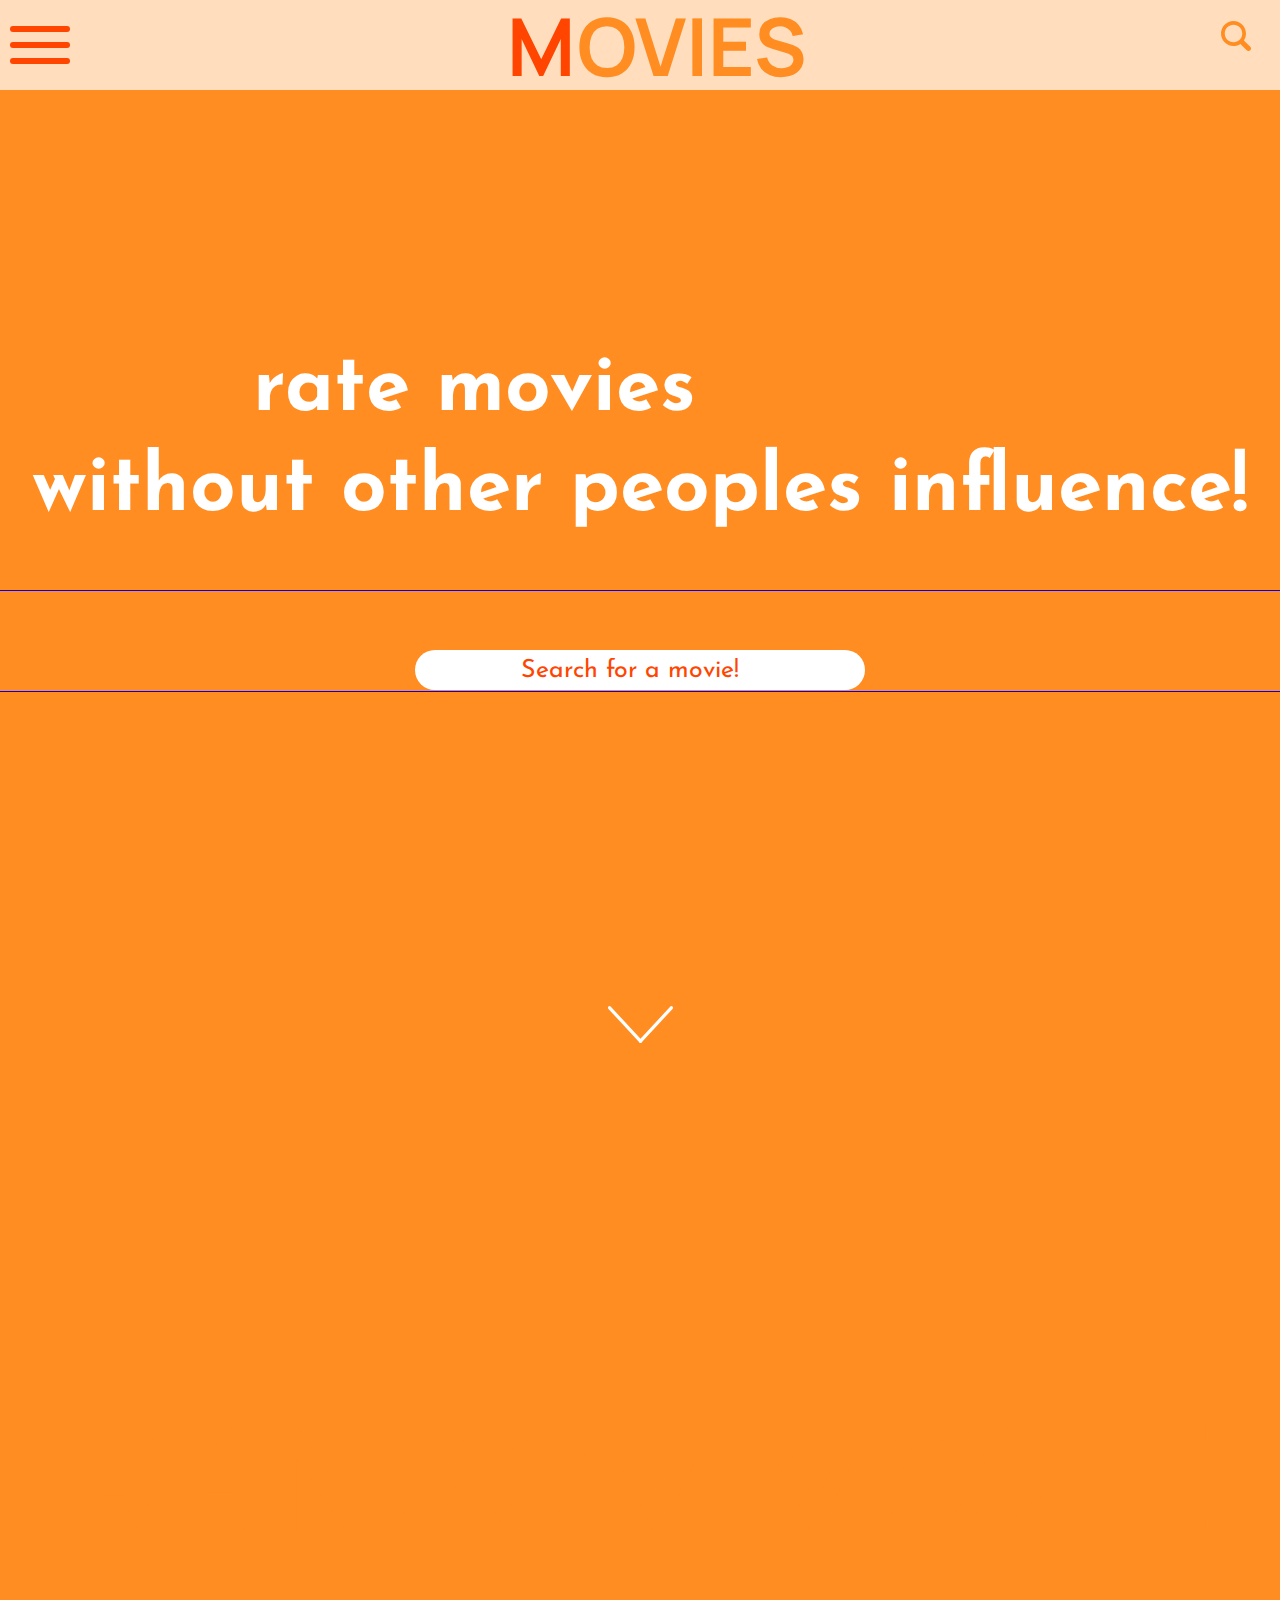
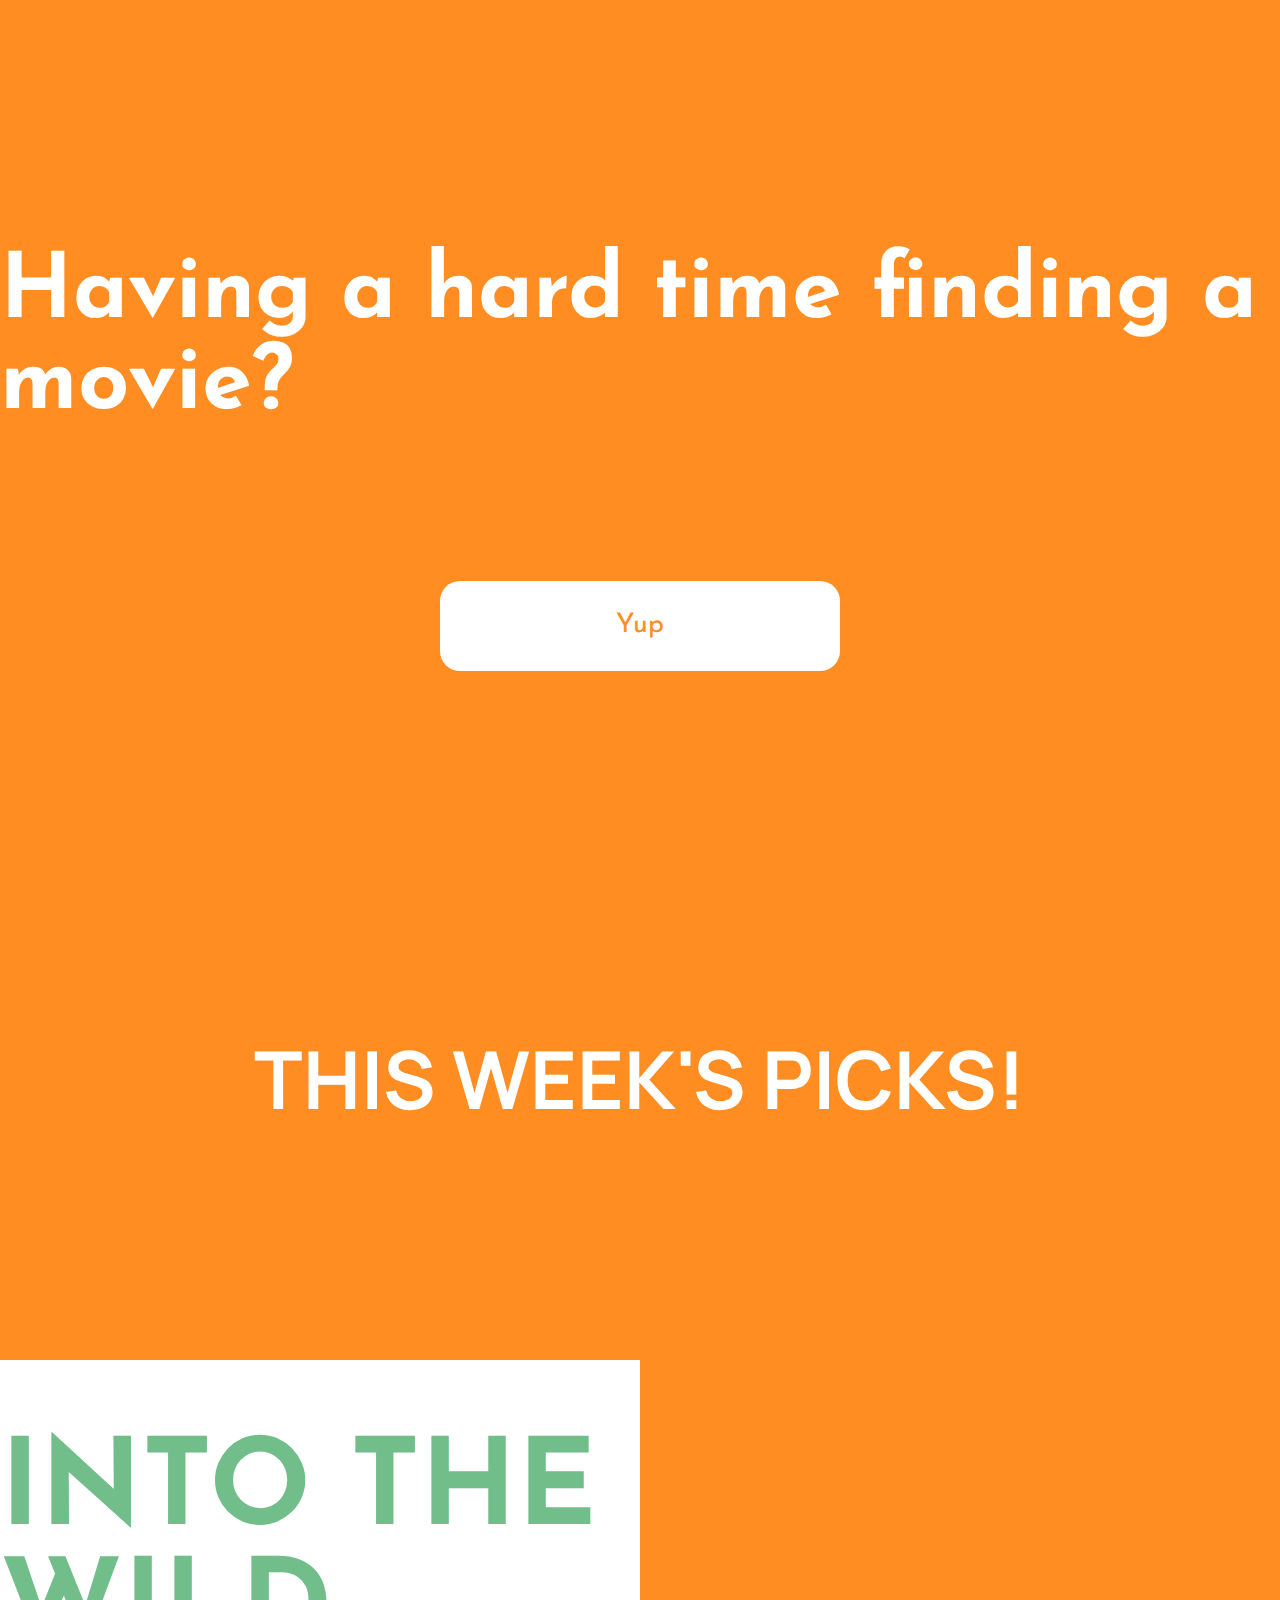
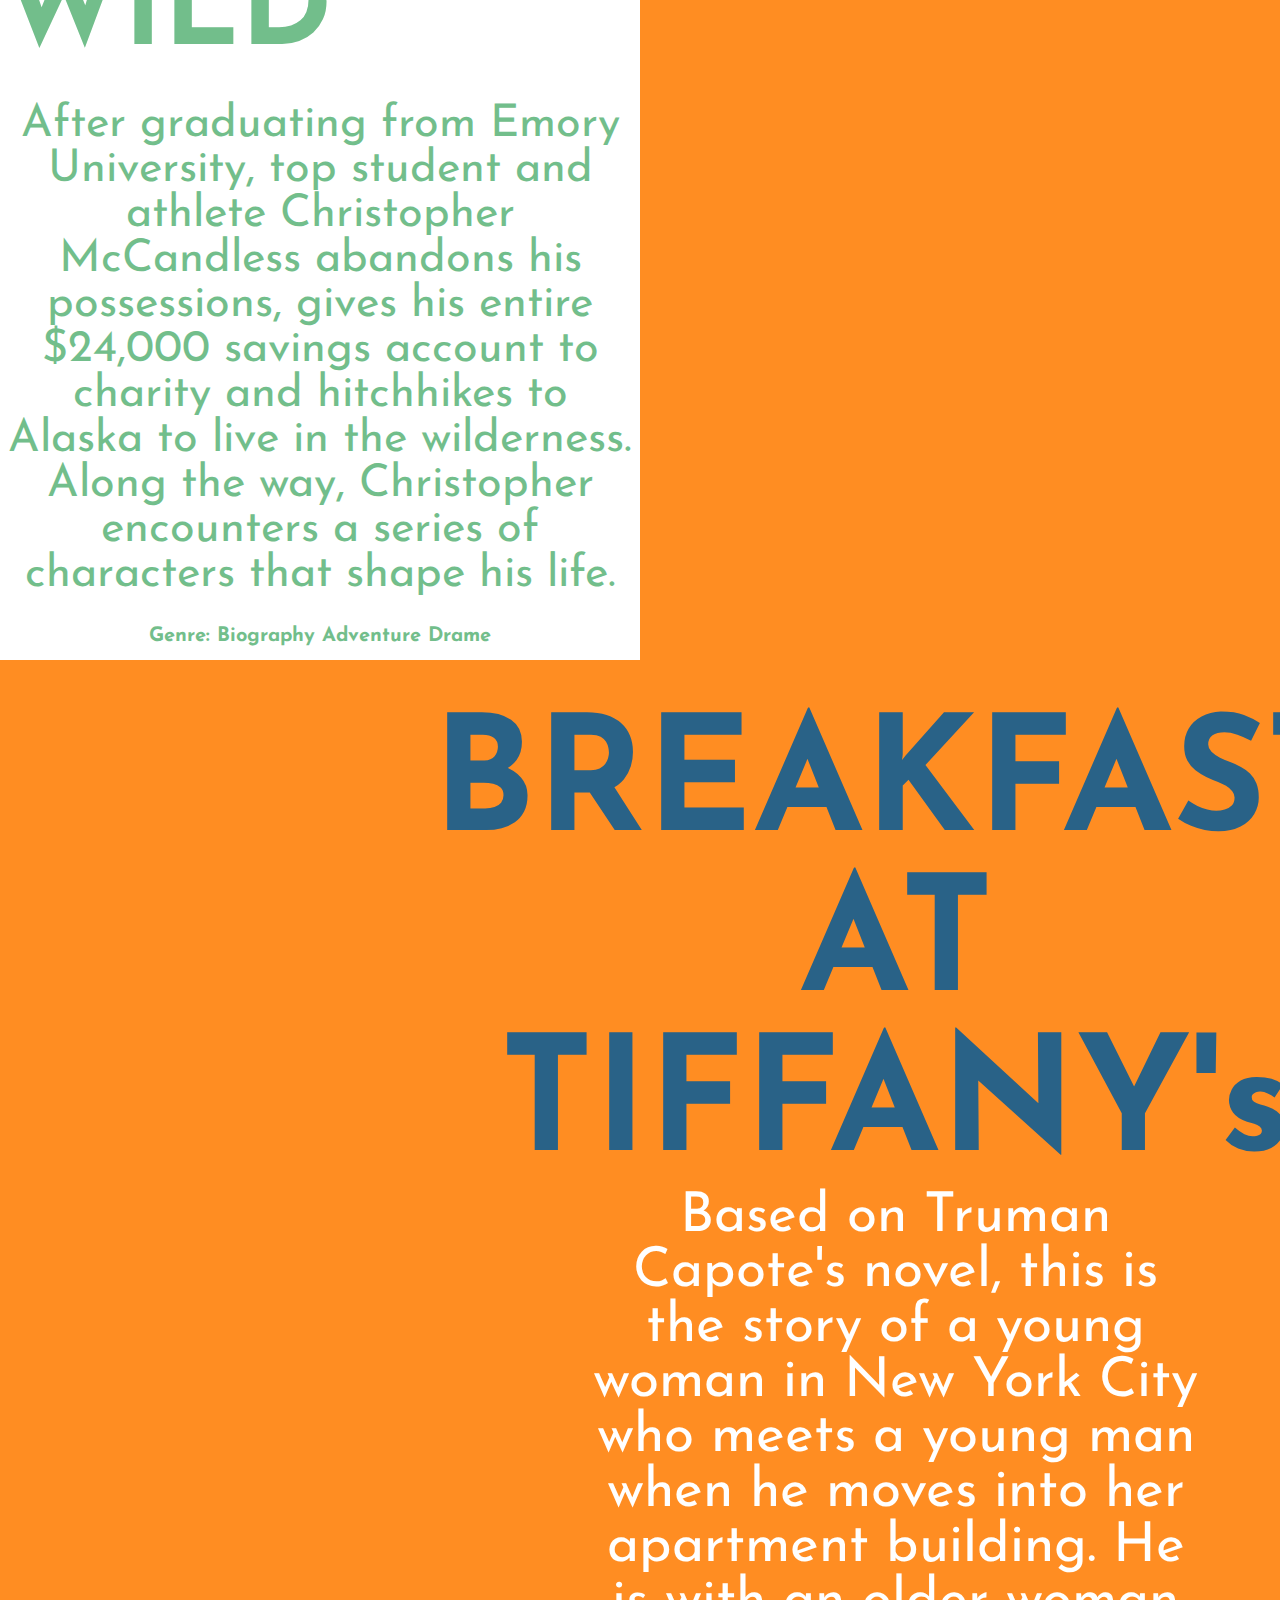
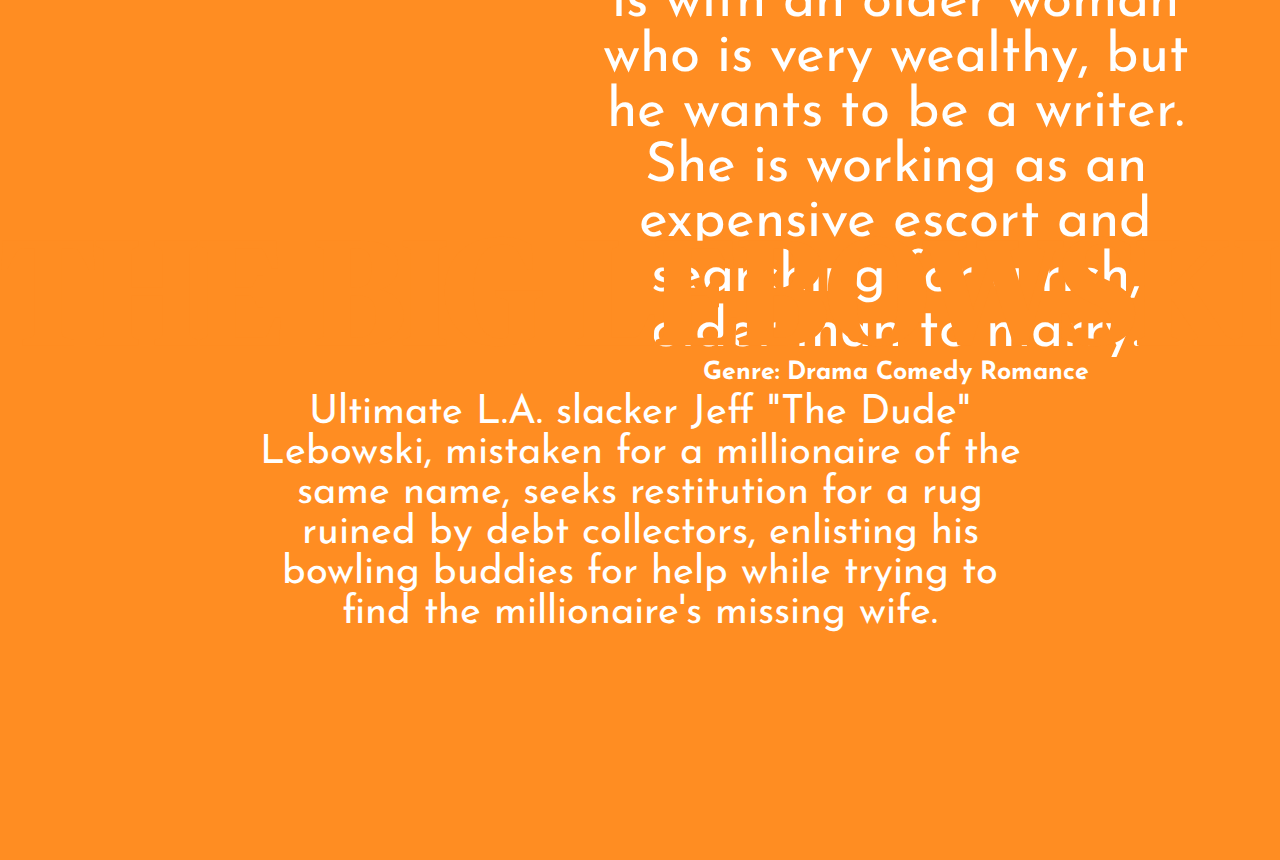
==== index.html @ ffe18e0f "sökikonanimation,och början av js påbörjad" ====
<!DOCTYPE html>
<html lang="en">
<head>
    <meta charset="UTF-8">
    <meta http-equiv="X-UA-Compatible" content="IE=edge">
    <meta name="viewport" content="width=device-width, initial-scale=1.0">
    <title>MyOVIES</title>
    <link rel="stylesheet" href="style.css">
   
    <link rel="preconnect" href="https://fonts.googleapis.com">
    <link rel="preconnect" href="https://fonts.gstatic.com" crossorigin>
    <link href="https://fonts.googleapis.com/css2?family=DM+Serif+Display:ital@0;1&family=Josefin+Sans:ital,wght@0,100;0,400;1,200;1,500&family=Manrope:wght@600&family=Red+Hat+Display:wght@700&display=swap" rel="stylesheet"> 
    <header>
        <div onclick="menuOpen()" id="hamburger-icon">
            <div id="bar1" class="hamburger-bar"></div>
            <div id="bar2" class="hamburger-bar"></div>
            <div id="bar3" class="hamburger-bar"></div>
        </div>
        <div id="hamburger-menu">
            <div id="hamburger-links">
                <a href="index.html" class="menu-items" id="home">Home</a>
                <a href="watched.html" class="menu-items" id="watched">Watched movies</a>
                <a href="favorites.html" class="menu-items" id="goat">Your favorites</a>
                <a href="" class="menu-items" id="favoritegenre">Favorite Genres</a>
              </div>
            </div>
            <div class="logo">
                <h1 id="m">M</h1>
                <h1 id="y">y</h1>
                <h1 id="logo">OVIES</h1>
            </div>
            <div id="search-icon-container">
                <div>
                    <img src="/img/search.svg" alt="" id="search-icon">
                    <input id="search-icon-input"type="search">
                    <div id="search-icon-results">
                
                    </div>
                </div>
             
            </div>
        </div>
      </header>
    <div class="wrapper">
 
     
        <section id="intro-page">
            <h1 class ="intro-text"id="intro-text">
                 <span id="span">rate </span> movies <span id="yourself">yourself</span> <br> </h1>
                  <h1 class="intro-text"> without other peoples influence! </h1>
                  <!-- <label  for="search" id="search-label">Search for a movie</label> -->
                  <input placeholder="Search for a movie!" onkeyup="findMovies()" id="search-input" type="search">
                    <!-- <a onclick="submitSearch()" id="search">search</a> -->
                    <div id = "result-container">
                     
                    </div>
          <div class="test"></div>


            </h1>
            <img onclick="location.href='#random-movie';" src="/img/arrowdown.svg" alt="" id="arrow-down">
        </section>
     <section id="random-movie">
        <div class="random-title-container">
            <h1 id="random-movie-title-intro">
                RANDOM MOVIE
            </h1>
        </div>
       <div id="random-generator">
            <h2 id="difficult">Having a hard time finding a movie?</h2>
           <a href="random-movie.html"><button id="random-button">Yup</button></a> 
       </div>
     </section>
     <section id="week-picks-container">
        <div id="img">
            <h1 id="week-pick-title">
                <br> THIS WEEK'S PICKS!
              </h1>
        </div>
       
     </section>
     <section id="week-picks-content">
        <div id="week-picks">
           <h1 id="into-title">INTO THE WILD</h1>
           <p id="into-desc">
            After graduating from Emory University, top student and athlete Christopher McCandless abandons his possessions, gives his entire $24,000 savings account to charity and hitchhikes to Alaska to live in the wilderness. Along the way, Christopher encounters a series of characters that shape his life.
           </p>
           <h2 id="into-genre">Genre: Biography Adventure Drame</h2>
        </div>
     </section>
     <section id="breakfast-container">
        <div id="breakfast-img">
        </div>
        <div id="breakfast-desc">
            <h1 id="breakfast-title">
                BREAKFAST AT TIFFANY's
            </h1>
            <p id="break-desc">
                Based on Truman Capote's novel, this is the story of a young woman in New York City who meets a young man when he moves into her apartment building. He is with an older woman who is very wealthy, but he wants to be a writer. She is working as an expensive escort and searching for a rich, older man to marry.
            </p>
            <h2 onscroll="breakfastfade()" id="breakgenre">Genre: Drama Comedy Romance </h2>
        </div>
        <div id="moon-river-img"></div>
     </section>
  
     <div id="the-big-ebowski-pic">
        <h1 id="the-big-title">THE BIG LEBOWSKI</h1>
        <p id="big-text">Ultimate L.A. slacker Jeff "The Dude" Lebowski, mistaken for a millionaire of the same name, seeks restitution for a rug ruined by debt collectors, enlisting his bowling buddies for help while trying to find the millionaire's missing wife.</p>
     
     </div>
     <div id="">
     
    </div>
    <!-- <div id="big-desc-container">
        <div class="hidden" id="the-big-desc">
            <p id="big-text">Ultimate L.A. slacker Jeff "The Dude" Lebowski, mistaken for a millionaire of the same name, seeks restitution for a rug ruined by debt collectors, enlisting his bowling buddies for help while trying to find the millionaire's missing wife.</p>
        </div>
    </div> -->
    
    </div>
    <script src="/script.js"></script>
</body>
</html>
---- style.css ----
*{
    padding: 0;
    margin: 0;
}
html{
    scroll-behavior: smooth;
}
.wrapper{
    z-index: -2;
    background-color: #ff8d22;
}
header{
    backdrop-filter: blur(9px);
    z-index: 1;
    position: fixed;
    display: flex;
    justify-content: space-between;
    align-items: center;
    font-family: Arial, Helvetica, sans-serif;
    font-size: 2rem;
    height: 10vh;
    width: 100vw;
    background: rgba(255, 255, 255, 0.7);
    /* filter: blur(8px); */
}
#hamburger-icon{
    position: absolute;
    z-index: 16;
}
#search-icon-container{
    transform: translateY(0px);
    margin-right: 20px;
    border-radius: 40px;
    
}
#search-icon{
    opacity: 1;
    width: 30px;   
}
#search-icon-input{
    height: 45px;
    width:0;
    background-color: white;
    border-radius: 40px;
    border: none;
    transition:  900ms;
    transition-timing-function: cubic-bezier(0.65, 0.05, 0.36, 1)
    /* opacity: 0; */
}
#search-icon-results{
    display: grid;
    grid-template-columns: 1fr;
}
.test{
    border:1px solid blue;
    height: 100px;
    width: 100%
}
.hamburger-bar{
    width: 60px;
    height: 6px;
    margin: 10px;
    background-color:white;
    border-radius: 10px;
    transition: 400ms;
    background-color: orangered;
}
#hamburger-links{
    top: 0;
    opacity: 0;
    width: 600px;
    height: 100vh;
    background-color: orangered;
    position: fixed;
    z-index: 15;
    transform: translateX(-100vw);
    display: flex;
    flex-direction: column;
    justify-content: space-around;
    align-items: center;
    /* animation: hamburger-links-open forwards 1s; */
}
.menu-items{
    color:white;
    text-underline-offset: 15px;
}
.menu-items:hover{
    transform: scale(1.05);
    transition: all 0.2s;
    text-underline-offset: 5px;
}
@keyframes hamburger-links-open {
    0%{
        opacity: 0;
    }
    50%{
     
    }
    100%{
        opacity: 1;
        transform: translateX(0);
    }
}
@keyframes hamburger-links-close {
        0%{
            opacity: 1;
        }
        50%{
        }
        100%{
            transform: translateX(-100vw);
            opacity: 0x;
        }
}
#menu{
    font-size: 40px;
}
#top-menu{
    position: absolute;
    z-index: 15;
    top: 0;
    height:10vh;
    width: 30vw;
    background-color: #ff8d22;
}
#logo{
    font-family: 'Manrope', sans-serif;
    color: #ff8d22;
    font-size: 80px;
    transform: translateY(0px);
}
#y{
    transform: translateY(3px);
    font-weight: 100;
    color: white;
} 

   

#m{
    padding-left: 50px;
    transform: translateY(3px);
    position: relative;
    color: orangered;
    font-family: 'Manrope', sans-serif;
    transform: translate(43px,0px);    
    opacity: 1;
    font-size: 80px;
    animation: m-move normal  2s ;
    animation-delay: 0.5s;
    animation-fill-mode: forwards;
}
#y{
    color: orangered;
    animation: y-move normal  2s ;
    animation-fill-mode: forwards;
    animation-delay:0.7s;
    transform: translateY(-200px);
    font-size: 80px;
    font-weight: 700;
}
.my{
    color: orangered;
}
.logo{
    z-index: 5;
    display: flex;
    align-items: center;
}
/* intro page */
#intro-page{
    padding-top: 350px;;
    display: flex;
    flex-direction: column;
    align-items:center;
    height: 100vh;
    width: 100vw;
}

#intro-text{
    color: white;
 
}
.intro-text{
    color: white;
    text-align: center;
    font-size: 80px;
    font-family: 'Josefin Sans', sans-serif;
    margin-bottom: 20px;
}
#yourself{
    opacity: 0;

    animation: yourself-opacity normal 3s ;
    animation-delay: 1s;
    animation-fill-mode: forwards;
    font-style: italic;
    transition: 1000ms;
}
#yourself{
    color: rgb(255, 56, 56);
}
#rate{
    color: white;
}
#search-label{
    font-family: 'Josefin Sans', sans-serif;
    color: white;

    font-size: 50px;
    transition: 200ms;
}
#search-input{
    transform: translateY(100px);
    font-family: 'Josefin Sans', sans-serif;
    text-align: center;
    width:450px;
    font-size: 25px;
    height: 40px;
    border-radius: 20px;
    border: none;
    color: rgb(255, 56, 56);
    outline: none;
    transition: 400ms;
}
::placeholder { 
    color: orangered;
    opacity: 1;
  }

#search:active{
    border-bottom: orangered solid 2px;
}
#search{
    transform: translateY(40px);
    text-decoration: none;
    font-family: 'Josefin Sans', sans-serif;
    font-size: 40px;
    color: white;
    width: fit-content;
}
#search:hover{
    transform: translateY(40px) scale(1.1);
    color: orangered ;
    border-bottom: orangered solid 2px;
}
#arrow-down{
    position: relative;
    bottom: -300px;
    width: 65px;
    animation: arrow-move infinite 2s;
}
@keyframes arrow-move {
    0%{
        transform: translateY(0);
    }
    50%{
        transform: translateY(-10px);
    }
    100%{
        transform: translateY(0);
    }
}
@keyframes y-move {
    from{
    }
    to{
        transform: translateY(-5px);
    }
}
@keyframes m-move {
    from{

    }
    to{
        transform: translate(0px,0px);
    }
}

@keyframes yourself-opacity {
    from{
        opacity: 0;
    }
    to{
        /* text-shadow:3px 3px white; */
        opacity: 1;
    }
}

/* random movie section */

#random-movie{
    width: 100vw;
    height: fit-content;
   background-image: url("/img/graduate.png");
   background-attachment: fixed;
  background-position: center;
  background-repeat: no-repeat;
  background-size: cover;
}
#random-movie-title-intro{
    font-family: 'Manrope', sans-serif;
    font-size: 150px;
    max-width: 90vw;
    color: #FF8D22;
}
.random-title-container{
    display: flex;
    align-items: center;
    justify-content: center;
    height: 50vh;

}
#random-generator{
 height: 80vh;
 background-color: white;
 background-color: #FF8D22;;
 color: white;
 display: flex;
 flex-direction: column;
 align-items: center;
 justify-content: space-evenly;
 font-family: 'Josefin Sans', sans-serif;
 font-size: 60px;
}
#random-button{
    font-family: 'Josefin Sans', sans-serif;
    font-weight: 400;
    background-color: white;
    color: #FF8D22;
    border: none;
    width: 400px;
    height: 90px;
    font-size: 27px;
    border-radius:  20px;
}
#random-button:hover{
    background-color: #FF8D22;
    border: white solid 4px;
    color: white;
    transition: 200ms;
    transform:translate(0,-10px)
}


/* week picks */
#week-picks-container{
    height: 60vh;
    width: 100vw;
    display: flex;
    flex-direction: column;
    align-items: flex-start;
    background-image: url("/img/real-intothewild.png");
    background-attachment: fixed;
    background-repeat: no-repeat;
    background-size: cover;
    /* border-bottom: white 3px solid; */
   
}
#week-img{
    width:100%;
    height: 100%;
     /* background-color: blue; */


}
#week-picks{
    top: 30%;
    height: 100%;
    width: 50%;
    display: flex;
    flex-direction: column;
    align-items: center;
    justify-content: space-around;
    font-family: 'Josefin Sans', sans-serif;
    background-color: white;
    font-size: 60px;
    color: #72BE8B;
   
}
#week-pick-title{
    padding-top: 15%;
 color: white;
 font-family: 'Manrope', sans-serif;
 font-size: 80px;
}

#img{
    display: flex;
    justify-content: center;
    align-items: center;
    height:40%;
    width:100%
    
}

#week-picks-content{
    height: 100vh;
   background-image: url(/img/Into-The-Wild-movie.webp);
   background-attachment: fixed;
   background-repeat: no-repeat;
   background-size: cover;
}
#into-title{
    padding-top: 60px;
}
#into-desc{
    font-size: 45px;
    text-align: center;
   
}
#into-genre{
    font-size: 20px;
}
#breakfast-container{
    height: 100vh;
    width: 100vw;
    display: flex;
    
   
}
#breakfast-img{
    height: 100%;
    width: 40%;
    background-image: url(/img/breakfast.png);
    background-attachment: fixed;
    background-repeat: no-repeat;
    background-size: contain;
}

#breakfast-desc{
    display: flex;
    flex-direction: column;
    align-items: center;
    justify-content: space-around;
    font-family: 'Josefin Sans', sans-serif;
    width: 60%;
    height: 100%;
    color: #296287;
 font-size: 80px;
}
#breakfast-title{
    padding-top: 50px;
    text-align: center;
  
}
#break-desc{
     color: white;
    width: 80%;
    font-size: 55px;
    text-align: center;
}
#breakgenre{
    font-size: 25px;
    color: white;
}
#the-big-ebowski-pic{
    width: 100vw;
    height: 100vh;
    background-image: url(/img/The-Big-Lebowski.jpeg);
    display: flex;
    flex-direction: column;
    justify-content: center;
    align-items: center;
    background-attachment: fixed;
    background-repeat: no-repeat;
    background-size: cover;
}
#big-text{
    font-family: 'Josefin Sans', sans-serif;
    color: white;
    font-size: 40px;
    width: 60%;
    text-align: center;
}
#the-big-title{
    font-family: 'DM Serif Display', serif;
  font-size: 150PX;
  color: #FF8D22;
   animation: big-italic 2s infinite;
 }
 #the-big-desc{
    padding: 40px;
    box-sizing: border-box;
    display: flex;
    justify-content: center;
   
    align-items: center;
    height: 20%;
    background-color: white;
    color: #FF8D22;
 }
 #big-desc-container
 {
    font-family: 'Josefin Sans', sans-serif;
    height: 100vh;
    width: 100vw;
   background-image: url(/img/vice.webp);
   background-attachment: fixed;
   background-repeat: no-repeat;
   background-size: cover;
   color: white;
    width: 100%;
    font-size: 40px;
    text-align: center;
    overflow-x: hidden;

 }

.hidden{
   opacity: 0;
   transition: all 2s;
}
 .show{
    opacity: 1;
 }
 @keyframes big-italic {
    0%{ text-shadow: 8px 8px orangered; transform: scale(100%);} 
    50%{ text-shadow: 4px 4px orangered; transform: scale (150%);}
    100%{text-shadow: 8px 8px orangered; transform:scale(100%);}
 }


 /* search page */
 #wrapper-searchpage{
    display: flex;
    flex-direction: column;
    align-items: center;
    padding-top: 100px;
}
 .wrapper-search{
    width: 100vw;
    display: flex;
    justify-content: center;
    align-items: flex-start;
    gap: 30px;
    overflow-x: hidden;
 }
 #wrapper-movie{
    display: flex;
    flex-direction: column;
   justify-content: center;
   align-items: center;
 }
 
 #hamburger-icon-search{
    z-index: 16;
    position: absolute; 
 }
 #search-title{
    box-sizing: content-box;
    color: #F7D21B;
    font-size: 90px;
    text-align: start;
     width:700px;
     border-bottom: 3px dotted white;
 }
 #search-desc-container{
    box-sizing: border-box;
    width: 800px;
    height: 800px;
    padding: 40px;
    display: flex;
    align-items: flex-start;
    flex-direction: column;
    justify-content: flex-start;
    position: relative;
    background-color: #FF8D22;
    font-family: 'Josefin Sans', sans-serif;
 }
 #poster img{
    height: 800px;
    border-radius: 18px;
    /* background-attachment: fixed; */
 }
 #search-desc{
    padding: 10px;
    color: white;
    text-align: start;
    width: 100%;
    font-size: 43px;
    font-weight: 300;
    font-family: 'Josefin Sans', sans-serif;
 }
 #releasedate{
    width: 100%;
    text-align: start;
    padding-top: 20px;
    color: white;
    font-size: 40px;
    font-weight: 300;
 }
 #release-span{
    color:#F7D21B;
    font-weight: 400;
 }
 #search-desc-container h3{
    padding: 10px 0;
    font-size: 40px;
color: white;
    font-weight: 300;
 }
#search-genre-span{
    font-weight: 400;
    color: #F7D21B;
}
 #desc-title{
    padding-top: 20px;
    font-size: 40px;
    font-weight: 400;
    color: #F7D21B;
 }
 #btn-rate-it{
    background-color: orangered;
    color: white;
    margin: 15px;
    height: 80px;
    width: 300px;
    border: none;
    border-radius: 30px;
    font-size: 40px;
    /* box-shadow: 5px 5px white; */
    font-family: 'Josefin Sans', sans-serif;
    font-weight: 700;
    transition: 0.6s;
 }
 #btnAndRelease{
    display: flex;
    flex-direction: column;
    width: 100%;
    gap: 30px;
    align-items: center;
 }
 #btn-rate-it:hover{
    animation: rate-it-hover ease-in-out forwards 0.5s;
 }
 @keyframes rate-it-hover {
    0%{
        font-size: 40px;
    }
    40%{
        font-size: 35px;
        color: #F7D21B;
    }
    100%{
        font-size: 50px;
        color: #F7D21B;
    }
 }
/* rating section */

#rating-container{
    margin-top: 200px;
    background-color: #ff8d22;
   border: #ff8d22 solid 2px;
    height: 60vh;
    width: 80%;
    display: grid;
    grid-template-rows: 0.1fr auto;
    grid-template-columns: repeat(2,1fr);
    font-family: 'Josefin Sans', sans-serif;
}
#seenit-title{
    color: white;
    padding: 20px;
    grid-column: 1/3;
    text-align: center;
    font-size:80px;
}
#rating-container img{
    padding-top: 40px;
    width: 50px;
}
.criteria-boxes{
    display: flex;
    flex-direction: column;
    align-items: center;
    justify-content: center;
}
.criteria-boxes h1{
    padding-bottom: 40px;
        color: #F7D21B;
        font-weight: 500;
}
.criteria-boxes div{
    position: absolute;
}
.ticked-stars{
    opacity: 0;
}
#total-rating{
    display: flex;
    flex-direction: column;
    align-items: center;
    font-size: 30px;
    background-color: #FF8D22;
    width: 80%;
    font-family: 'Josefin Sans', sans-serif;
}
#total-rating-text{
color: #F7D21B;
}
#submit-rating{
    background-color: transparent;
    border: none;
    font-size: 50px;
    color: white;
    margin-bottom: 60px;

}

/* sökruta */
#result-container{
    display: flex;
    flex-direction: column;
}
.search-result{
    padding: 5px;
    display: flex;
    justify-content: space-around;
    width: 400px;
    max-height:200px;
    background-color: blue;
}
.search-info-intropage{
    padding: 5px;


}
.search-item-thumbnail img{
    width: 60px;
}
.movieListItem{
    padding: 7px;
    margin-top: 20px;
    border: white 2px dotted;
    color: white;
    font-family: 'Josefin Sans', sans-serif;
    width: 400px;
    display: flex;
    justify-content: flex-start;
    
}
.movieListItem:hover{
    opacity: 0.6;
    transition: 200ms;
}
.movieListItem h1{
    font-size: 30px;
}
/* favorites page */
.wrapper-favorites{
    padding-top: 100px;
    height: 150vh;
    width: 100vw;
}
#favorites-title{
    width: 100%;
    text-align: center;
    font-size: 110px;
    font-family: 'Josefin Sans', sans-serif;
    color: orangered;
}
.favorite-movies-container{
    display: grid;
    grid-template-columns: 1fr 1fr;
}
.favorite-test{
    border: 3px solid red;
    width: 400px;
    height: 50px;
}
.FavoriteListItem{
    padding:  10px 10px;
    height: 300px;
    display: flex;
    font-family: "josefin Sans";
    background-color: #ff8d22;
    border: white 7px solid;
    align-items: center;
}
.FavoriteListItem h1{
    font-size: 50px;
    color: #F7D21B;
}
.FavoriteListItem img{
    width: 170px;
    border-radius: 6px;
  
}
.FavoriteListItem h3{
    padding:5px 0;
    color: white;
}
.FavoriteListItem p{
    padding: 5px 0;
    color: white;
    font-size: 20px;
}
.bottom-div-favorites{
    width: 100%;
    display: flex;
    justify-content: space-between;
    align-items: center;
}
.bottom-div-favorites h3{
    color: #F7D21B;
    font-size: 25px;
}
.search-info{
    height: 100%;
    display: flex;
    flex-direction: column;
    justify-content: space-around;
}

/* random page */
.random-wrapper{
    height: 100vh;
    width: 100vw;
    display: flex;
    flex-direction: column;
    align-items: center;
    justify-content: center;
    font-family: 'Josefin Sans', sans-serif;
    padding: 20px;
}
.random-movie-container{
    width: 800px;
    height: 700px;
    border: #FF8D22 solid 5px;
    display: flex;
    flex-direction: column;
    align-items: center;
}
#random-title{
    margin-top: 100px;
    font-size: 90px;
    
    color: orangered;
}
#random-movie-title{
    /* height: 160px; */
    color:#FF8D22;
    font-size: 60px;
    text-align: center;
}
#generate{
    margin-top: 30px;
    width: 300px;
    height: 55px;
    border-radius: 25px;
    border: none;
    background-color: orangered;
    color: white;
    font-size: 25px;
    font-family: 'Josefin Sans', sans-serif;
    transition: 300ms;
}
#generate:hover{
    background-color: #FF8D22;
}

#random-content{
    display: flex;
    justify-content: space-evenly;
}
#random-img{
    width: 350px;
}
#random-desc{
    width: 40%;
    font-size: 35px;
    display: none;
}
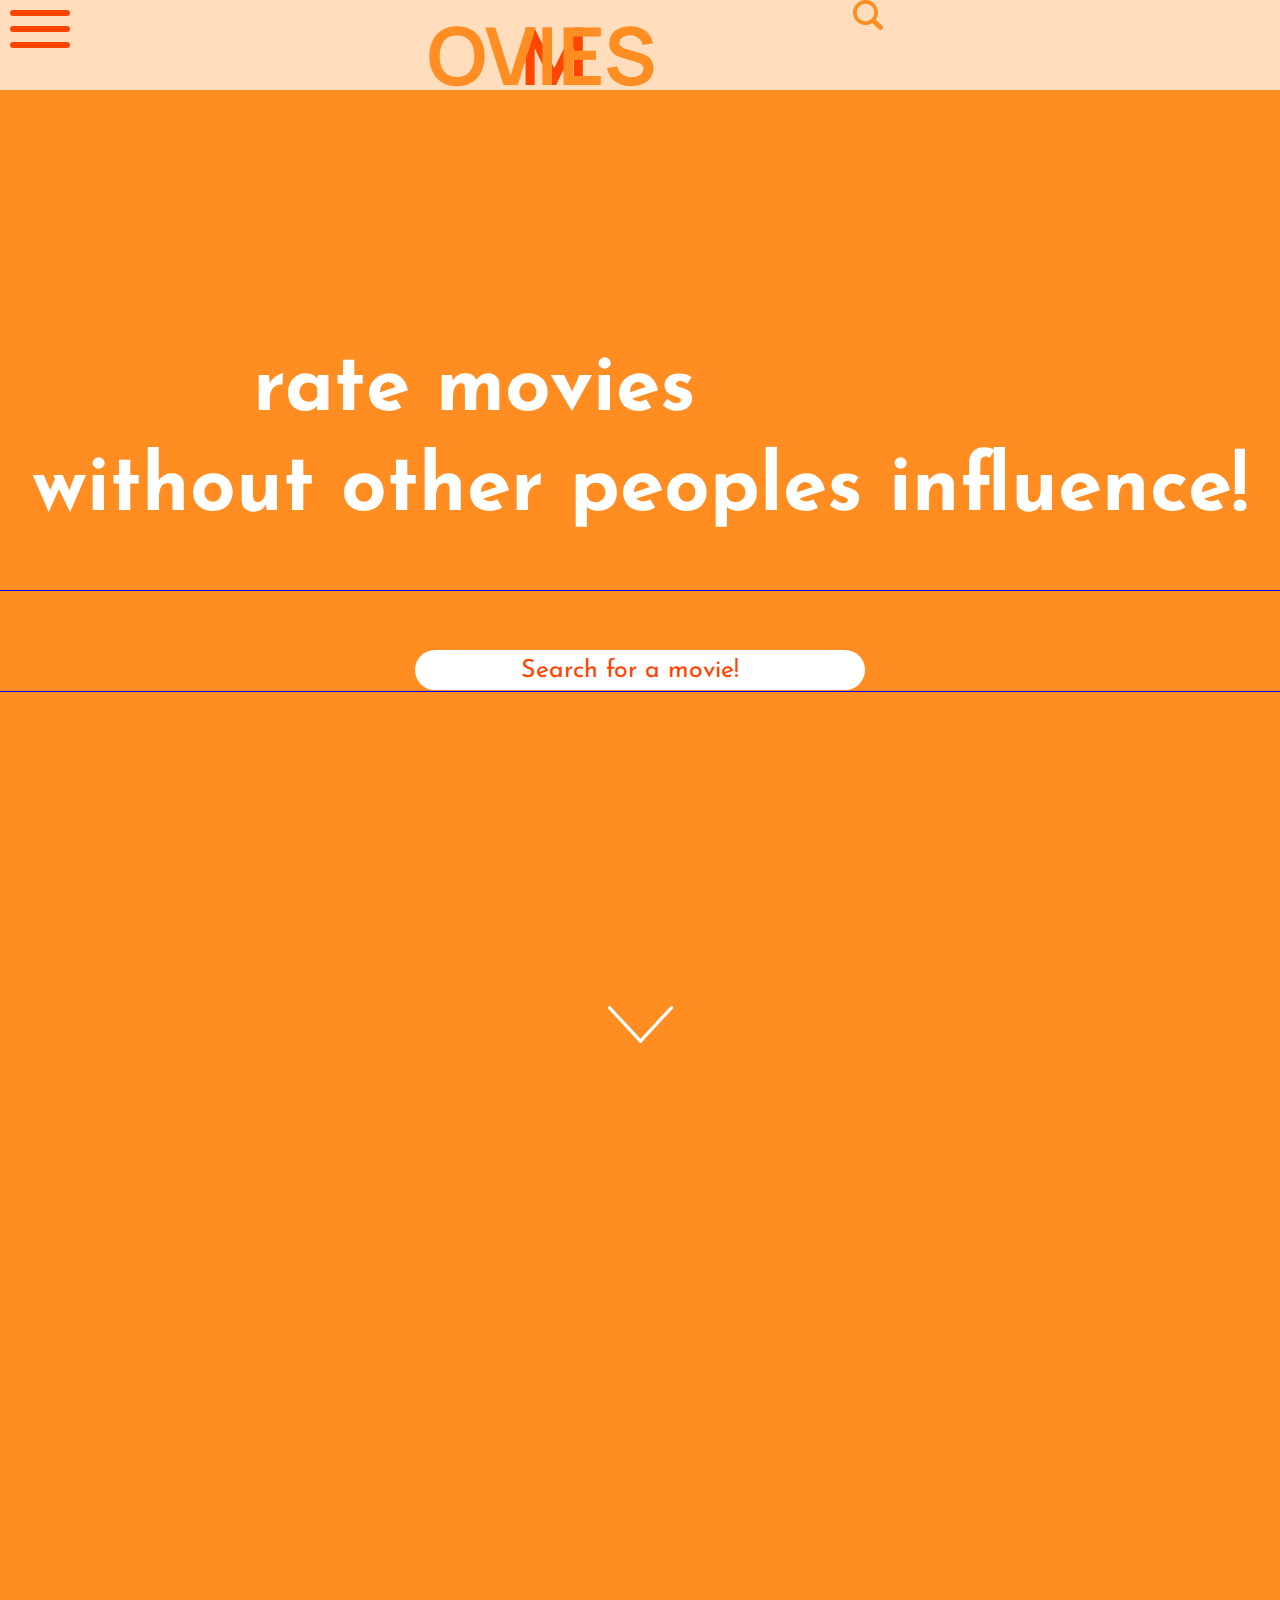
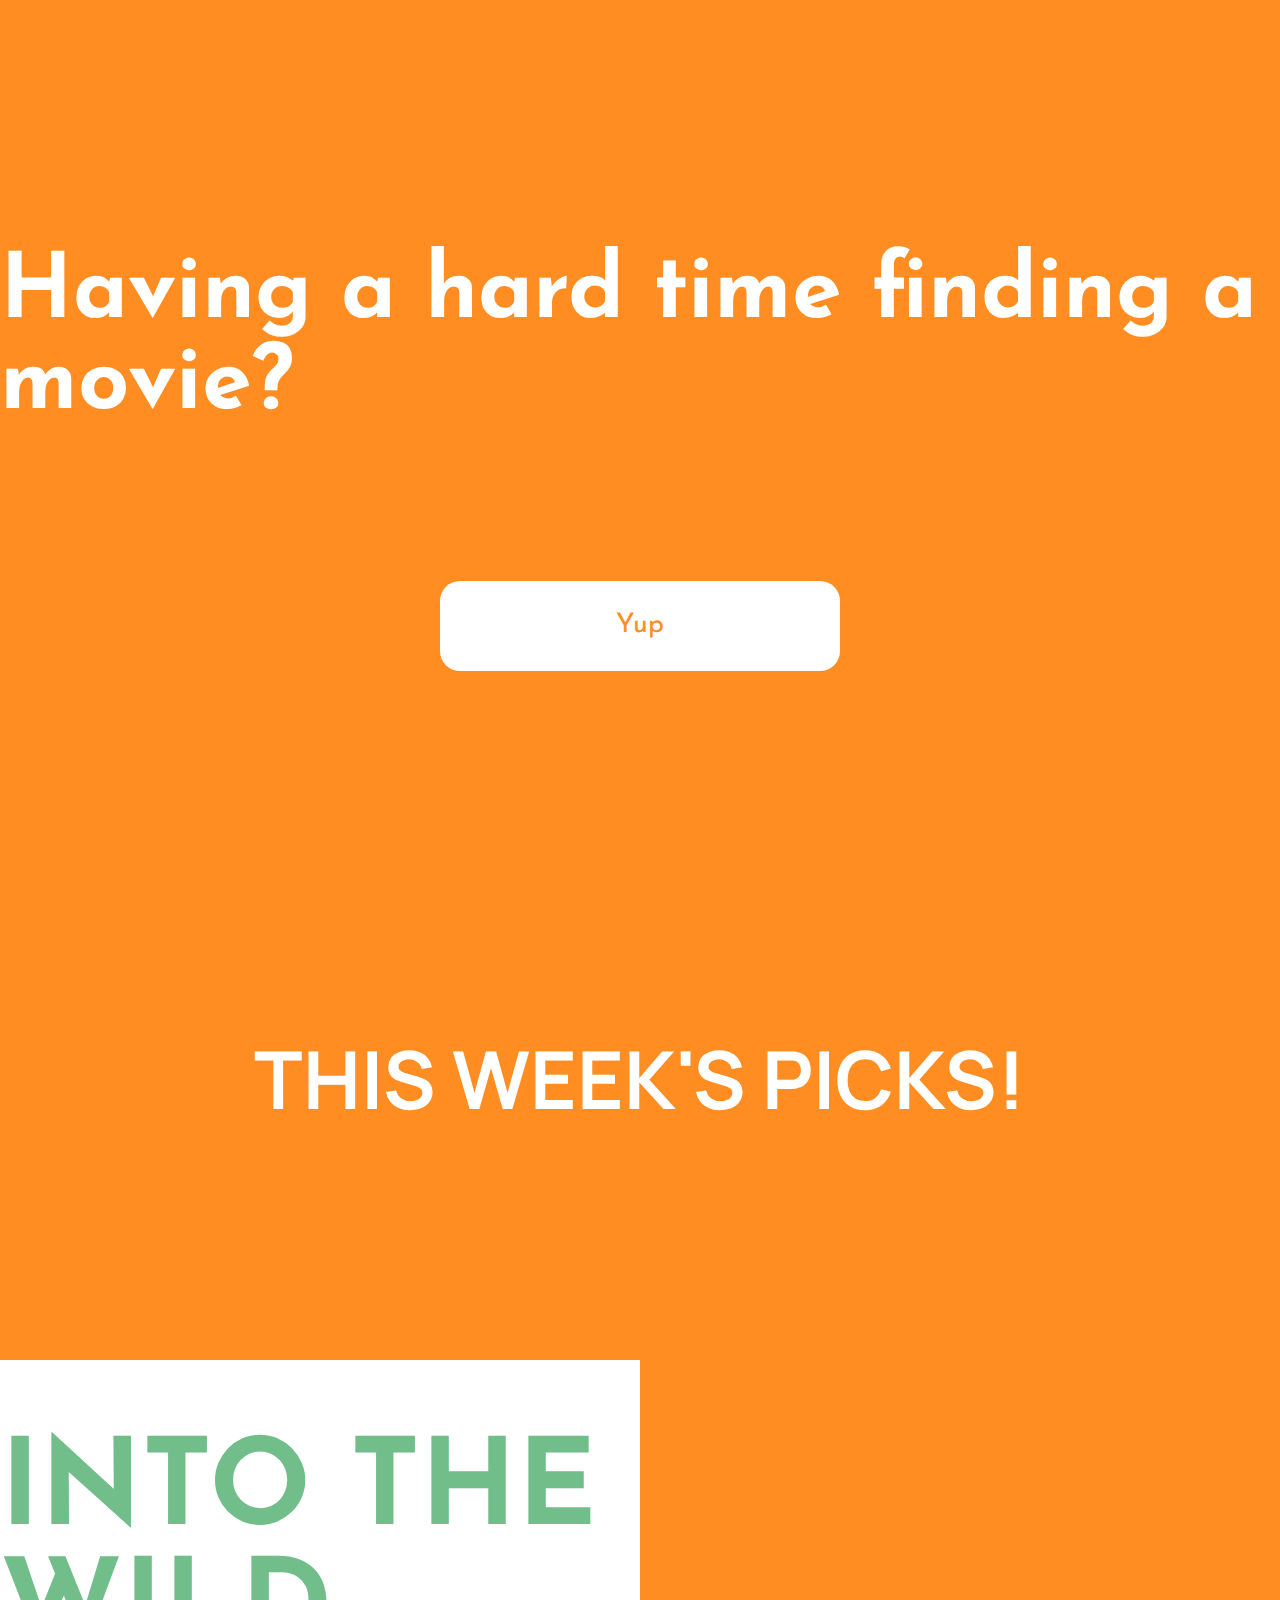
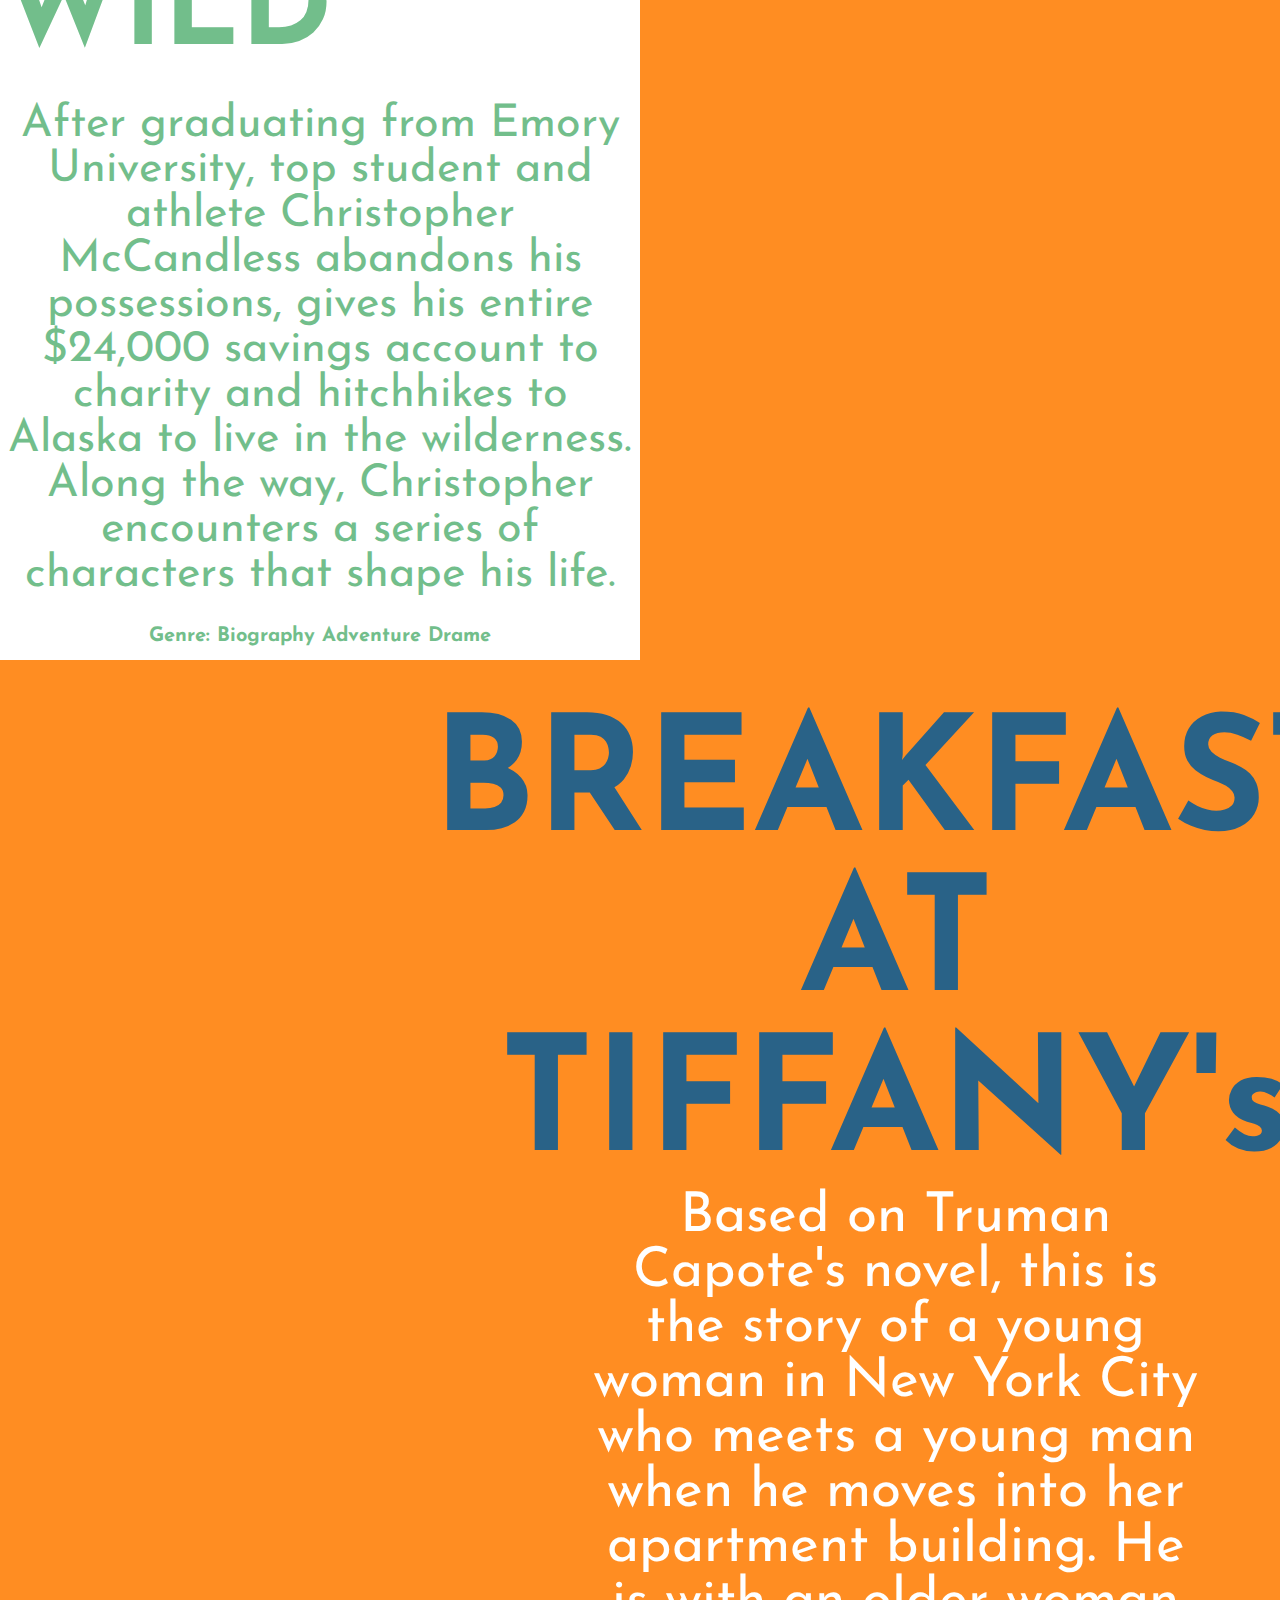
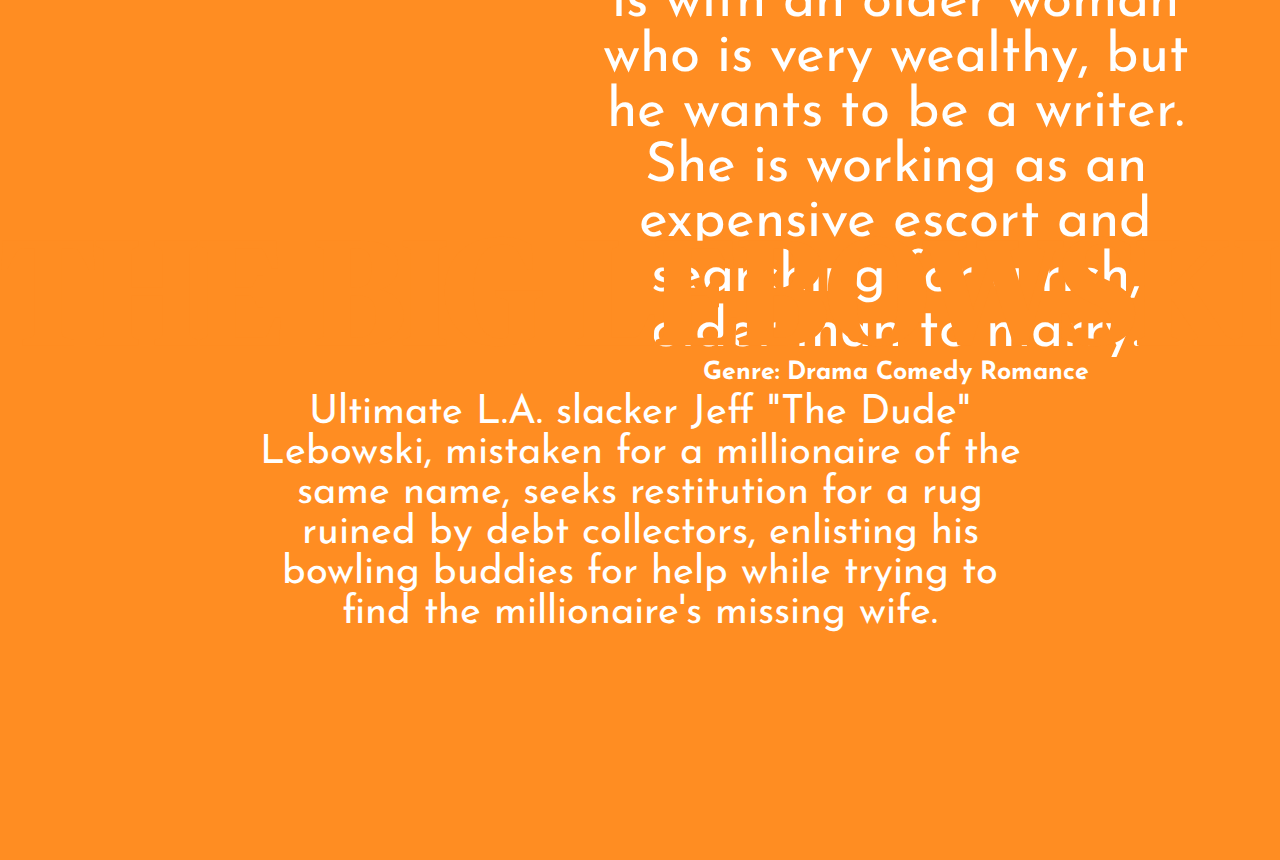
==== commit e29e57f8: "båda sökrutor fungerar på index,inte stylad dock" ====
--- a/index.html
+++ b/index.html
@@ -32,15 +32,14 @@
             <div id="search-icon-container">
                 <div>
                     <img src="/img/search.svg" alt="" id="search-icon">
-                    <input id="search-icon-input"type="search">
-                    <div id="search-icon-results">
-                
-                    </div>
+                    <input placeholder="Search for a movie!" onkeyup="submitSearchIcon()" id="search-icon-input" type="search">
                 </div>
-             
-            </div>
+        </div>
         </div>
       </header>
+      <div id="search-icon-results">
+                        
+    </div>
     <div class="wrapper">
  
      
--- a/style.css
+++ b/style.css
@@ -13,9 +13,9 @@
     backdrop-filter: blur(9px);
     z-index: 1;
     position: fixed;
-    display: flex;
-    justify-content: space-between;
-    align-items: center;
+    display: grid;
+    grid-template-columns: repeat(3,1fr);
+    align-items: stretch;
     font-family: Arial, Helvetica, sans-serif;
     font-size: 2rem;
     height: 10vh;
@@ -40,7 +40,6 @@
 #search-icon-input{
     height: 45px;
     width:0;
-    background-color: white;
     border-radius: 40px;
     border: none;
     transition:  900ms;
@@ -48,8 +47,16 @@
     /* opacity: 0; */
 }
 #search-icon-results{
+    position: absolute;
     display: grid;
     grid-template-columns: 1fr;
+}
+.MovieSearchItem{
+    background-color: #FF8D22;
+    width: fit-content;
+}
+.icon-search-title{
+    font-size: 40px;
 }
 .test{
     border:1px solid blue;
@@ -124,6 +131,7 @@
     background-color: #ff8d22;
 }
 #logo{
+    position: fixed;
     font-family: 'Manrope', sans-serif;
     color: #ff8d22;
     font-size: 80px;
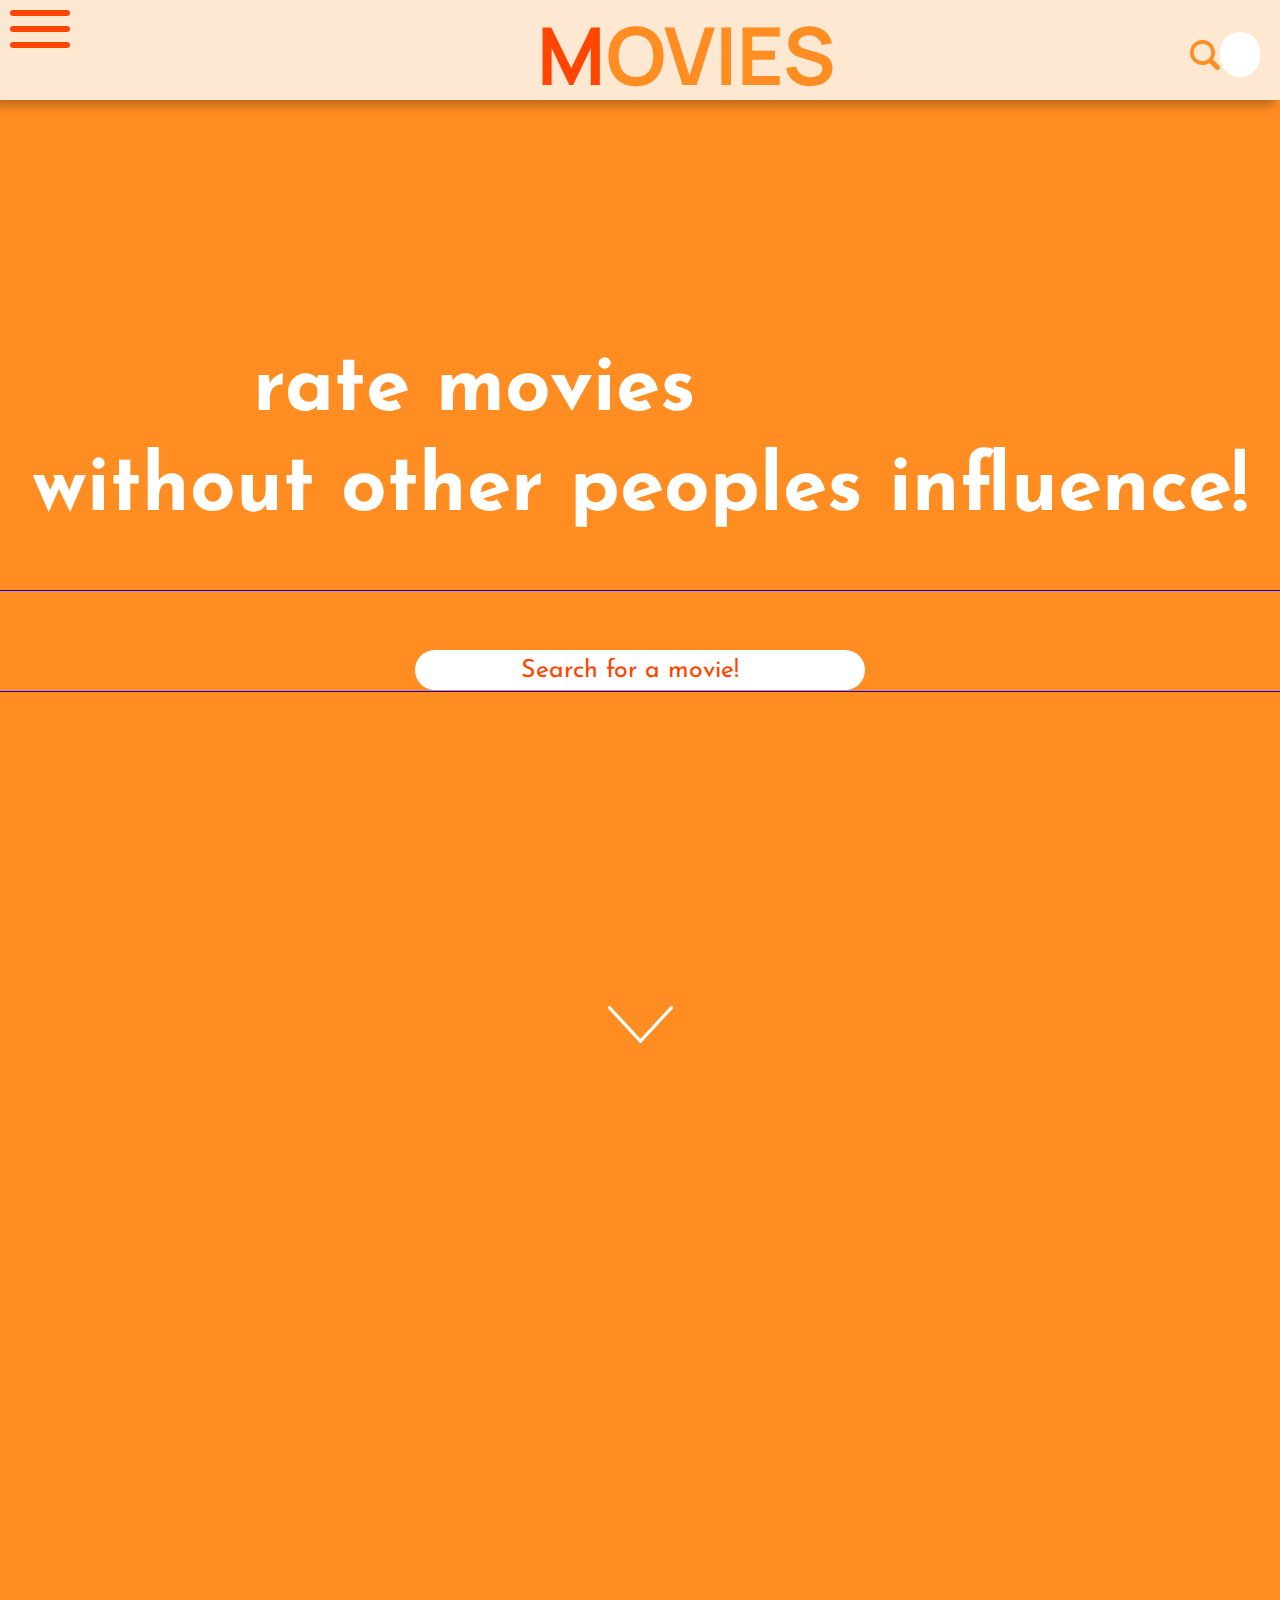
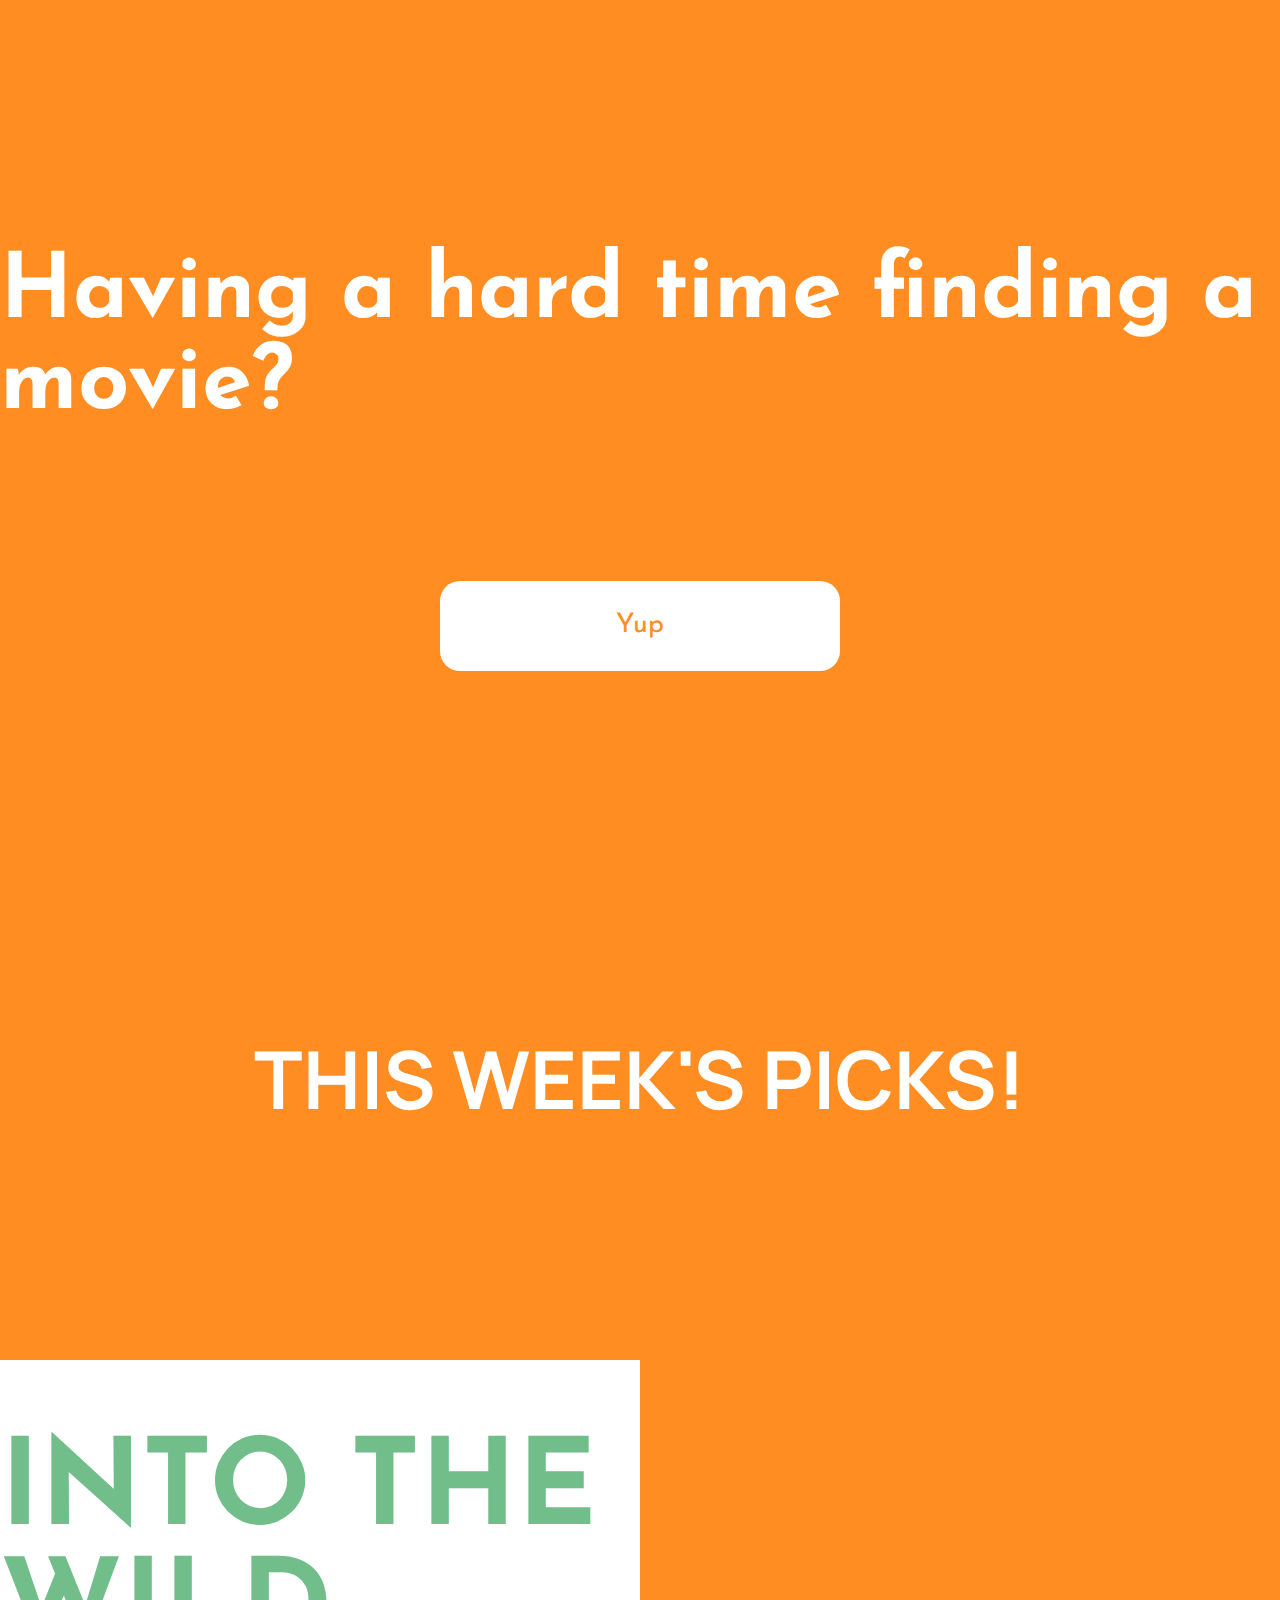
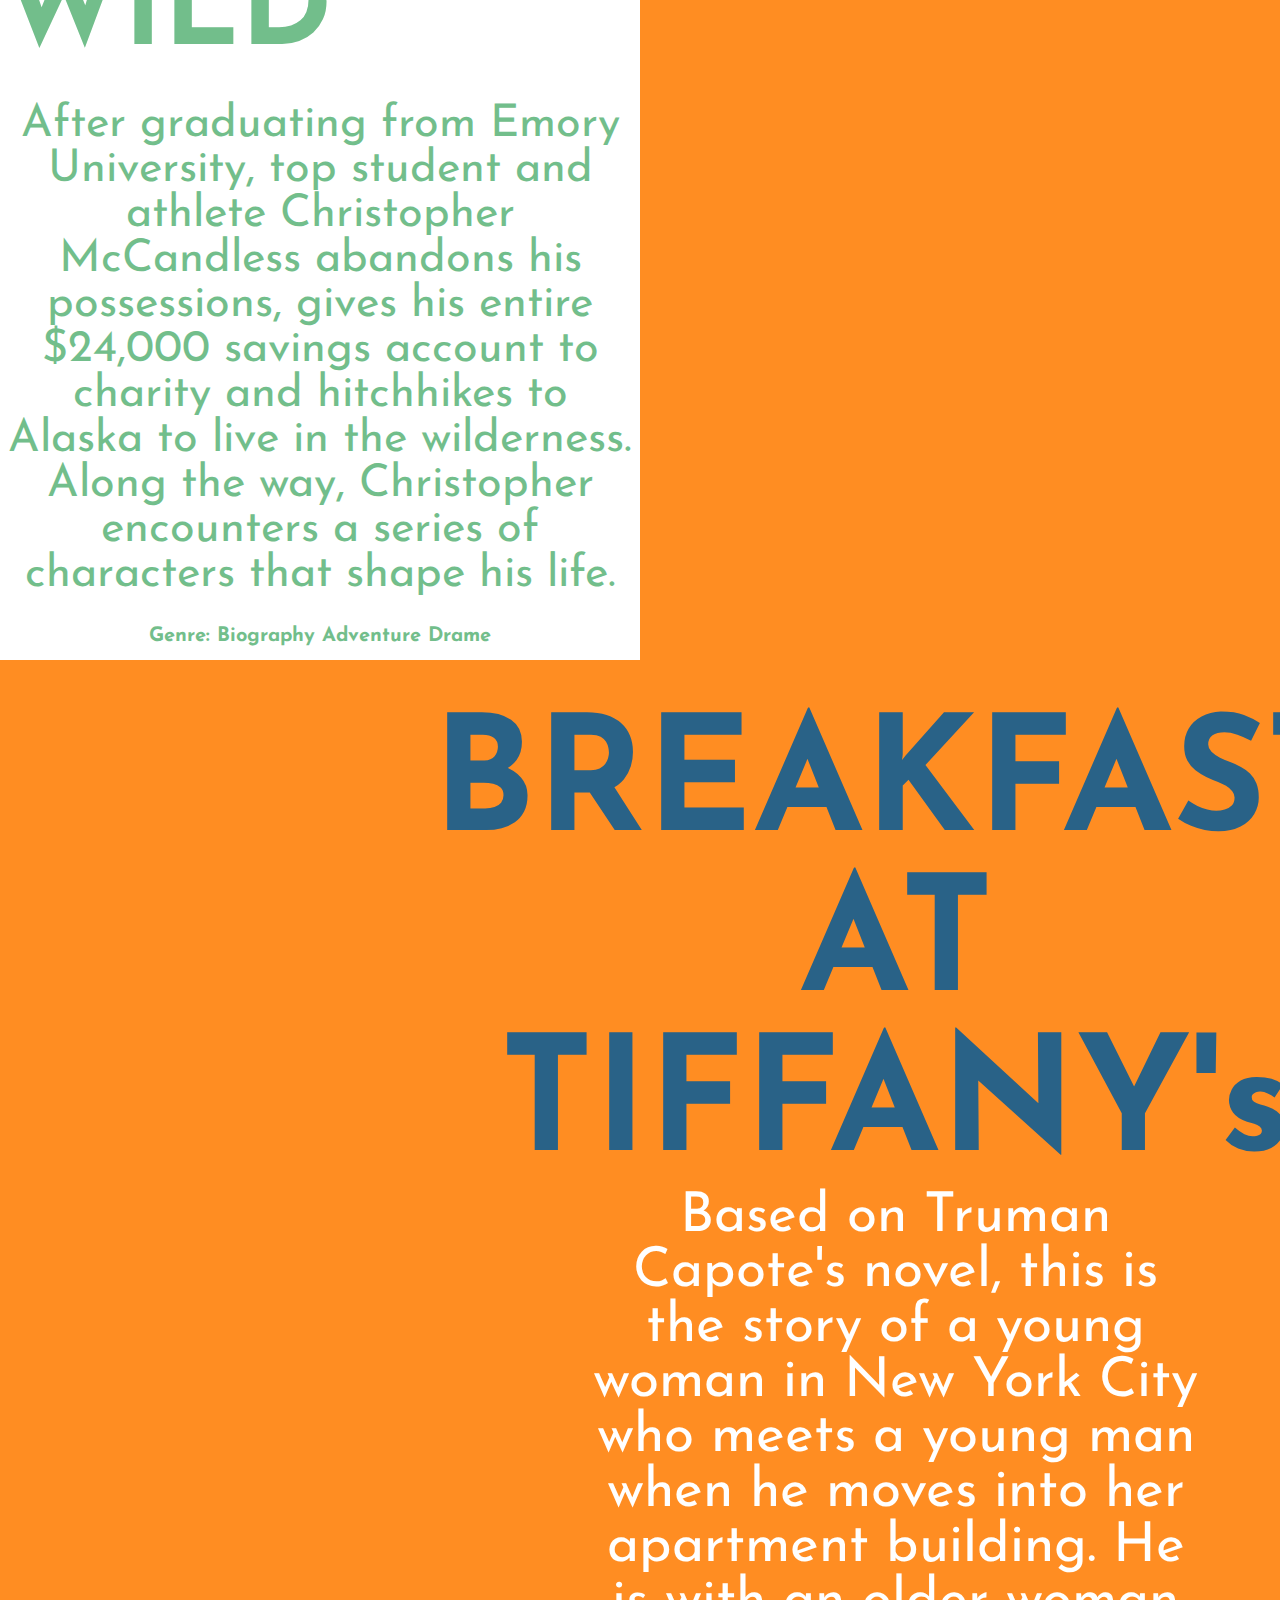
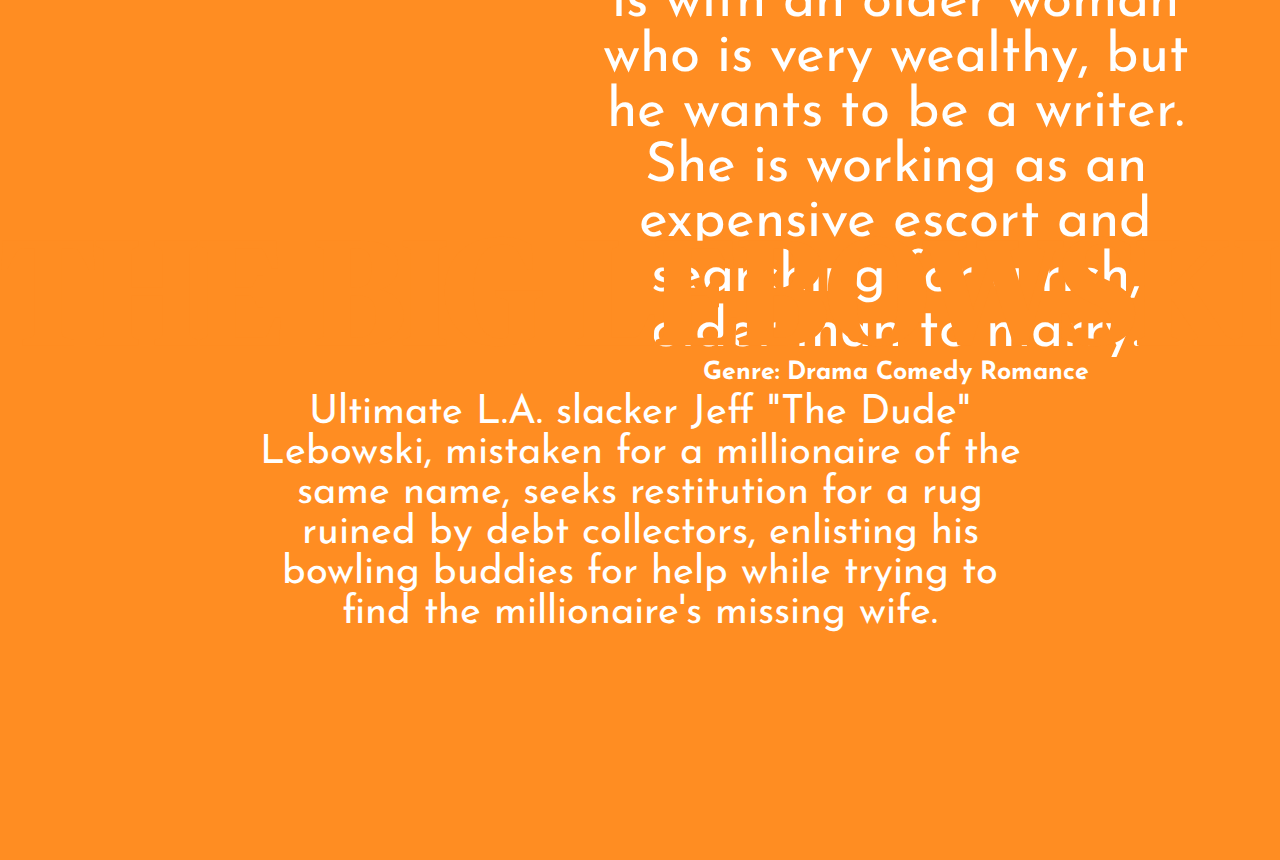
==== commit 370b9691: "sökruta ikon stylad och klar" ====
--- a/index.html
+++ b/index.html
@@ -30,15 +30,12 @@
                 <h1 id="logo">OVIES</h1>
             </div>
             <div id="search-icon-container">
-                <div>
                     <img src="/img/search.svg" alt="" id="search-icon">
                     <input placeholder="Search for a movie!" onkeyup="submitSearchIcon()" id="search-icon-input" type="search">
-                </div>
         </div>
         </div>
       </header>
-      <div id="search-icon-results">
-                        
+      <div id="search-icon-results">              
     </div>
     <div class="wrapper">
  
--- a/style.css
+++ b/style.css
@@ -10,17 +10,18 @@
     background-color: #ff8d22;
 }
 header{
-    backdrop-filter: blur(9px);
-    z-index: 1;
+    backdrop-filter: blur(15px);
+    z-index: 5;
     position: fixed;
     display: grid;
     grid-template-columns: repeat(3,1fr);
     align-items: stretch;
     font-family: Arial, Helvetica, sans-serif;
     font-size: 2rem;
-    height: 10vh;
+    height: 100px;
     width: 100vw;
-    background: rgba(255, 255, 255, 0.7);
+    background: rgba(255, 255, 255, 0.8);
+    box-shadow: -5px 5px 10px rgba(0, 0, 0, 0.287);
     /* filter: blur(8px); */
 }
 #hamburger-icon{
@@ -28,6 +29,9 @@
     z-index: 16;
 }
 #search-icon-container{
+    display: flex;
+    align-items: center;
+    justify-content: flex-end;
     transform: translateY(0px);
     margin-right: 20px;
     border-radius: 40px;
@@ -42,18 +46,32 @@
     width:0;
     border-radius: 40px;
     border: none;
+    padding: 20px;
+    font-size: 20px;
     transition:  900ms;
+    font-family: 'Josefin Sans', sans-serif;
     transition-timing-function: cubic-bezier(0.65, 0.05, 0.36, 1)
     /* opacity: 0; */
 }
 #search-icon-results{
-    position: absolute;
+    border-bottom-left-radius: 10px;
+    background: rgba(255, 255, 255, 0.8);
+    backdrop-filter: blur(15px);
+    margin-top: 100px;
+    z-index: 4;
+    right: 0;
+    position: fixed;
     display: grid;
     grid-template-columns: 1fr;
+    box-shadow: -5px 5px 10px rgba(0, 0, 0, 0.287);
 }
 .MovieSearchItem{
-    background-color: #FF8D22;
-    width: fit-content;
+   padding: 20px;
+    font-family: 'Josefin Sans', sans-serif;
+    /* border-bottom: solid white 2px; */
+    /* border-left: solid white 2px; */
+    display: flex;
+    width: 600px;
 }
 .icon-search-title{
     font-size: 40px;
@@ -79,7 +97,7 @@
     height: 100vh;
     background-color: orangered;
     position: fixed;
-    z-index: 15;
+    z-index: 4;
     transform: translateX(-100vw);
     display: flex;
     flex-direction: column;
@@ -131,7 +149,6 @@
     background-color: #ff8d22;
 }
 #logo{
-    position: fixed;
     font-family: 'Manrope', sans-serif;
     color: #ff8d22;
     font-size: 80px;
@@ -173,6 +190,7 @@
 .logo{
     z-index: 5;
     display: flex;
+    justify-content: center;
     align-items: center;
 }
 /* intro page */
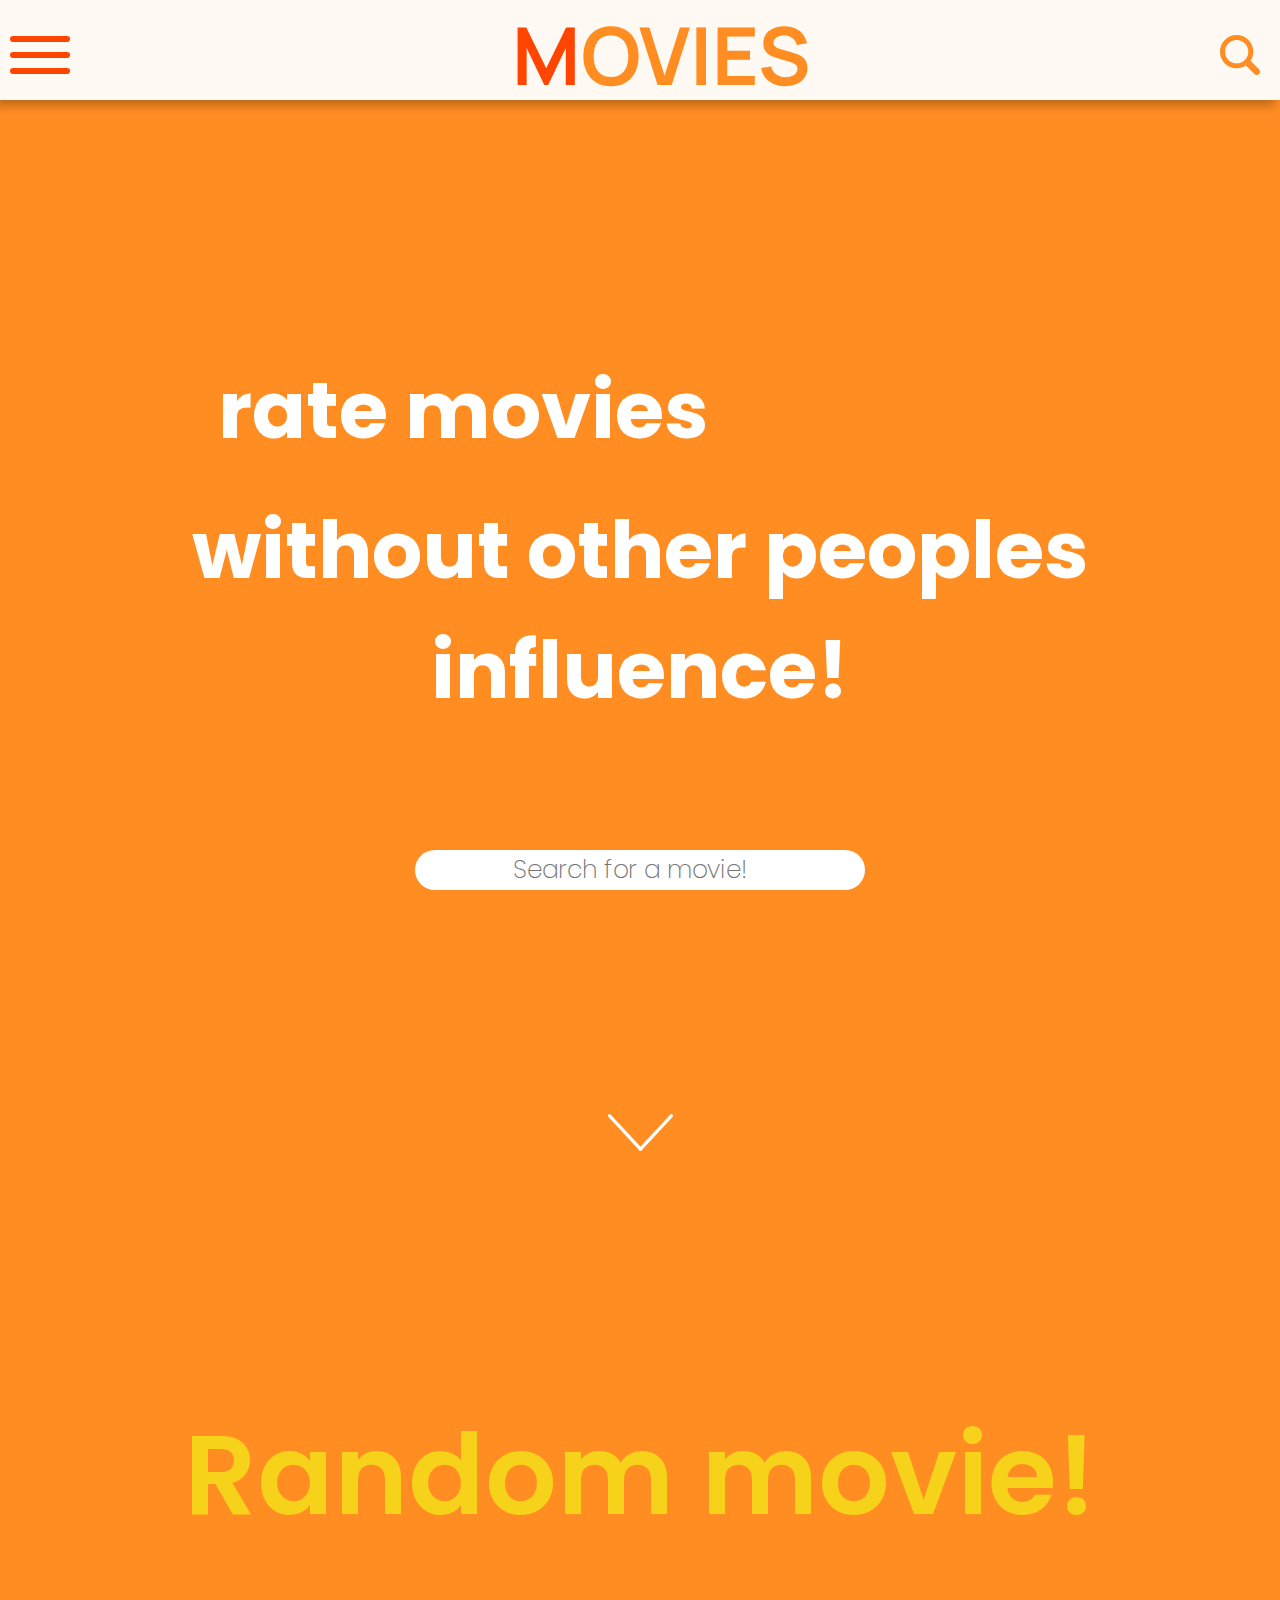
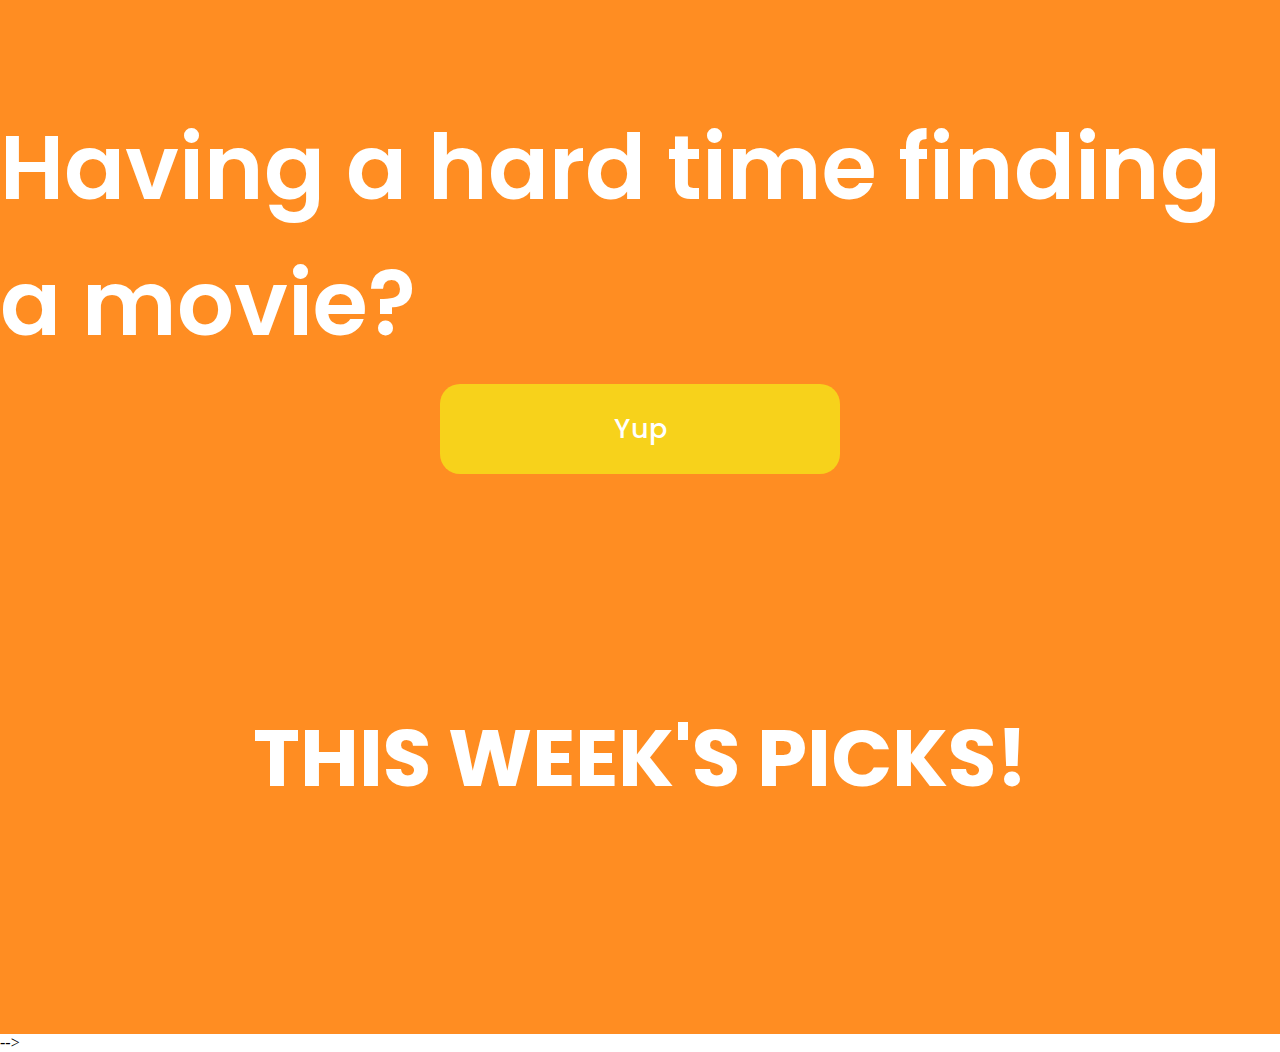
==== commit aa1d095f: "startsida mobilanpassad" ====
--- a/index.html
+++ b/index.html
@@ -59,7 +59,7 @@
      <section id="random-movie">
         <div class="random-title-container">
             <h1 id="random-movie-title-intro">
-                RANDOM MOVIE
+                Random movie!
             </h1>
         </div>
        <div id="random-generator">
@@ -75,7 +75,7 @@
         </div>
        
      </section>
-     <section id="week-picks-content">
+     <!-- <section id="week-picks-content">
         <div id="week-picks">
            <h1 id="into-title">INTO THE WILD</h1>
            <p id="into-desc">
@@ -107,13 +107,13 @@
      <div id="">
      
     </div>
-    <!-- <div id="big-desc-container">
+    <div id="big-desc-container">
         <div class="hidden" id="the-big-desc">
             <p id="big-text">Ultimate L.A. slacker Jeff "The Dude" Lebowski, mistaken for a millionaire of the same name, seeks restitution for a rug ruined by debt collectors, enlisting his bowling buddies for help while trying to find the millionaire's missing wife.</p>
         </div>
     </div> -->
     
-    </div>
+    </div> -->
     <script src="/script.js"></script>
 </body>
 </html>--- a/style.css
+++ b/style.css
@@ -1,3 +1,4 @@
+@import url('https://fonts.googleapis.com/css2?family=Poppins:wght@100;200;500;700&family=Red+Hat+Display:ital,wght@0,300;0,400;1,300&display=swap');
 *{
     padding: 0;
     margin: 0;
@@ -20,7 +21,7 @@
     font-size: 2rem;
     height: 100px;
     width: 100vw;
-    background: rgba(255, 255, 255, 0.8);
+    background: rgba(255, 255, 255, 0.95);
     box-shadow: -5px 5px 10px rgba(0, 0, 0, 0.287);
     /* filter: blur(8px); */
 }
@@ -35,28 +36,40 @@
     transform: translateY(0px);
     margin-right: 20px;
     border-radius: 40px;
-    
 }
 #search-icon{
     opacity: 1;
-    width: 30px;   
-}
+    width: 40px;   
+}
+
 #search-icon-input{
+  border: none;
+    color:black;
     height: 45px;
     width:0;
     border-radius: 40px;
-    border: none;
-    padding: 20px;
     font-size: 20px;
-    transition:  900ms;
-    font-family: 'Josefin Sans', sans-serif;
-    transition-timing-function: cubic-bezier(0.65, 0.05, 0.36, 1)
+    font-family: 'Josefin Sans', sans-serif;
+    transition-timing-function: cubic-bezier(0.65, 0.05, 0.36, 1);
+
     /* opacity: 0; */
 }
+#search-icon-input:focus{
+    outline: none;
+}
+/* input[type="search"]::-webkit-search-cancel-button {
+    -webkit-appearance: none;
+    height: 100px;
+    width: 100px;
+   margin: 50px 0 0 40px;
+    background-image: url("/img/clear-sign.svg");
+    background-repeat: no-repeat;
+    cursor: pointer;
+  } */
 #search-icon-results{
     border-bottom-left-radius: 10px;
-    background: rgba(255, 255, 255, 0.8);
-    backdrop-filter: blur(15px);
+    background: rgba(255, 255, 255, 0.85);
+    backdrop-filter: blur(20px);
     margin-top: 100px;
     z-index: 4;
     right: 0;
@@ -71,15 +84,36 @@
     /* border-bottom: solid white 2px; */
     /* border-left: solid white 2px; */
     display: flex;
+    align-items: flex-start;
     width: 600px;
+}
+.icon-search-list-desc{
+    color: rgb(108, 108, 108);
+}
+.icon-desc{
+    color: #FF8D22;
+}
+.icon-search-list-genres span{
+    color: #FF8D22;
+}
+.icon-search-release span{
+    color: #FF8D22;
+}
+.icons-thumbnail img{
+    width: 100px;
+}
+.MovieSearchItem:hover{
+    background: rgba(255, 255, 255, 0.85);
+    
 }
 .icon-search-title{
     font-size: 40px;
 }
-.test{
-    border:1px solid blue;
-    height: 100px;
-    width: 100%
+#hamburger-menu{
+
+}
+#hamburger-icon{
+    transform: translateY(45%);
 }
 .hamburger-bar{
     width: 60px;
@@ -163,7 +197,6 @@
    
 
 #m{
-    padding-left: 50px;
     transform: translateY(3px);
     position: relative;
     color: orangered;
@@ -211,7 +244,7 @@
     color: white;
     text-align: center;
     font-size: 80px;
-    font-family: 'Josefin Sans', sans-serif;
+        font-family: 'Poppins', sans-serif;
     margin-bottom: 20px;
 }
 #yourself{
@@ -220,7 +253,7 @@
     animation: yourself-opacity normal 3s ;
     animation-delay: 1s;
     animation-fill-mode: forwards;
-    font-style: italic;
+    /* font-style: italic; */
     transition: 1000ms;
 }
 #yourself{
@@ -229,19 +262,13 @@
 #rate{
     color: white;
 }
-#search-label{
-    font-family: 'Josefin Sans', sans-serif;
-    color: white;
-
-    font-size: 50px;
-    transition: 200ms;
-}
 #search-input{
     transform: translateY(100px);
-    font-family: 'Josefin Sans', sans-serif;
+    font-family: 'Poppins', sans-serif;
     text-align: center;
     width:450px;
     font-size: 25px;
+    font-weight: 200;
     height: 40px;
     border-radius: 20px;
     border: none;
@@ -250,7 +277,6 @@
     transition: 400ms;
 }
 ::placeholder { 
-    color: orangered;
     opacity: 1;
   }
 
@@ -325,20 +351,24 @@
   background-size: cover;
 }
 #random-movie-title-intro{
-    font-family: 'Manrope', sans-serif;
-    font-size: 150px;
+       font-family: 'Poppins', sans-serif;
+    font-weight: 600;
+    font-size: 7rem;
     max-width: 90vw;
-    color: #FF8D22;
+    text-align: center;
+    color: #F7D21B;
 }
 .random-title-container{
     display: flex;
     align-items: center;
     justify-content: center;
     height: 50vh;
-
+}
+#difficult{
+    font-weight: 600;
 }
 #random-generator{
- height: 80vh;
+ height: fit-content;
  background-color: white;
  background-color: #FF8D22;;
  color: white;
@@ -346,14 +376,15 @@
  flex-direction: column;
  align-items: center;
  justify-content: space-evenly;
- font-family: 'Josefin Sans', sans-serif;
+ font-family: 'Poppins', sans-serif;
  font-size: 60px;
+ padding-bottom: 20px;
 }
 #random-button{
-    font-family: 'Josefin Sans', sans-serif;
-    font-weight: 400;
-    background-color: white;
-    color: #FF8D22;
+    font-family: 'Poppins', sans-serif;
+    font-weight: 500;
+    background-color: #F7D21B;
+    color: white;
     border: none;
     width: 400px;
     height: 90px;
@@ -362,12 +393,47 @@
 }
 #random-button:hover{
     background-color: #FF8D22;
-    border: white solid 4px;
-    color: white;
+    border: #F7D21B solid 4px;
+    color: #F7D21B;
     transition: 200ms;
-    transform:translate(0,-10px)
-}
-
+    transform: scale(1.10);
+}
+@media screen and (max-width:518px) {
+    #arrow-down{
+        display: none;
+    }
+    #difficult{
+        font-size: 60px;
+        text-align: center;
+    }
+    #logo {
+     font-size: 45px;
+    }
+    #m{
+        font-size: 45px;
+    }
+    #y{
+        font-size: 45px;
+    }
+    #intro-page{
+        padding: 180px 0 0 0;
+    }
+    #intro-page h1{
+        font-size: 45px;
+    }
+    #search-input{
+        width: 290px;
+    }
+    #wrapper{
+        position: absolute;
+    }
+    #random-movie-title-intro{
+font-size: 70px;
+    }
+    #random-button{
+        width: 300px;
+    }
+}
 
 /* week picks */
 #week-picks-container{
@@ -388,7 +454,6 @@
     height: 100%;
      /* background-color: blue; */
 
-
 }
 #week-picks{
     top: 30%;
@@ -398,7 +463,6 @@
     flex-direction: column;
     align-items: center;
     justify-content: space-around;
-    font-family: 'Josefin Sans', sans-serif;
     background-color: white;
     font-size: 60px;
     color: #72BE8B;
@@ -407,7 +471,7 @@
 #week-pick-title{
     padding-top: 15%;
  color: white;
- font-family: 'Manrope', sans-serif;
+ font-family: 'Poppins', sans-serif;
  font-size: 80px;
 }
 
@@ -542,7 +606,7 @@
  }
  @keyframes big-italic {
     0%{ text-shadow: 8px 8px orangered; transform: scale(100%);} 
-    50%{ text-shadow: 4px 4px orangered; transform: scale (150%);}
+    50%{ text-shadow: 4px 4px orangered; transform: scale(150%);}
     100%{text-shadow: 8px 8px orangered; transform:scale(100%);}
  }
 
@@ -556,11 +620,13 @@
 }
  .wrapper-search{
     width: 100vw;
+    height:100vh;
     display: flex;
     justify-content: center;
-    align-items: flex-start;
+    padding-top: 50px;
     gap: 30px;
     overflow-x: hidden;
+  
  }
  #wrapper-movie{
     display: flex;
@@ -576,10 +642,10 @@
  #search-title{
     box-sizing: content-box;
     color: #F7D21B;
-    font-size: 90px;
+    font-size: 70px;
     text-align: start;
      width:700px;
-     border-bottom: 3px dotted white;
+     border-bottom: 4px dotted white;
  }
  #search-desc-container{
     box-sizing: border-box;
@@ -593,14 +659,15 @@
     position: relative;
     background-color: #FF8D22;
     font-family: 'Josefin Sans', sans-serif;
+    box-shadow: 0px 0px 20px rgba(0, 0, 0, 0.4);
  }
  #poster img{
     height: 800px;
-    border-radius: 18px;
+    border-radius: 10px;
+    box-shadow: 0px 0px 20px rgba(77, 77, 77, 0.6);
     /* background-attachment: fixed; */
  }
  #search-desc{
-    padding: 10px;
     color: white;
     text-align: start;
     width: 100%;
@@ -635,6 +702,15 @@
     font-size: 40px;
     font-weight: 400;
     color: #F7D21B;
+ }
+ #rated-rating{
+    color: #F7D21B;
+    font-size: 60px;
+ }
+ #rating-button{
+    display: flex;
+    justify-content: flex-start;
+    align-items: center;
  }
  #btn-rate-it{
     background-color: orangered;
@@ -655,7 +731,7 @@
     flex-direction: column;
     width: 100%;
     gap: 30px;
-    align-items: center;
+    align-items: flex-start;
  }
  #btn-rate-it:hover{
     animation: rate-it-hover ease-in-out forwards 0.5s;
@@ -679,7 +755,7 @@
     margin-top: 200px;
     background-color: #ff8d22;
    border: #ff8d22 solid 2px;
-    height: 60vh;
+    height: 70vh;
     width: 80%;
     display: grid;
     grid-template-rows: 0.1fr auto;
@@ -737,50 +813,78 @@
 
 /* sökruta */
 #result-container{
-    display: flex;
-    flex-direction: column;
-}
-.search-result{
-    padding: 5px;
-    display: flex;
-    justify-content: space-around;
-    width: 400px;
-    max-height:200px;
-    background-color: blue;
+    padding-top: 10px;
+    display: flex;
+    flex-direction: column;
+    gap: 5px;
 }
 .search-info-intropage{
     padding: 5px;
-
-
+}
+.search-info-icon{
+    padding-left: 10px;
+}
+.search-info-icon *{
+    padding-top: 5px;
+text-align: start;
 }
 .search-item-thumbnail img{
-    width: 60px;
+    width: 100px;
+}
+.release-span{
+    color: #FF8D22;
+    font-size: 20px;
+}
+.genres-span{
+    color: #FF8D22;
+    font-size: 20px;
 }
 .movieListItem{
-    padding: 7px;
-    margin-top: 20px;
-    border: white 2px dotted;
-    color: white;
-    font-family: 'Josefin Sans', sans-serif;
-    width: 400px;
+    padding: 5px;
+    border-radius: 8px;
+    background: rgba(255, 255, 255, 0.9);
+    /* border-bottom: 2px dotted #F7D21B; */
+    backdrop-filter: blur(15px);
+    font-family: 'Josefin Sans', sans-serif;
+    width: 500px;
     display: flex;
     justify-content: flex-start;
     
 }
 .movieListItem:hover{
     opacity: 0.6;
-    transition: 200ms;
+    transition: 100ms;
 }
 .movieListItem h1{
     font-size: 30px;
 }
 /* favorites page */
+.noFavorites{
+    
+    transition: 200ms;
+ width: 100vw;
+ height: 100vh;
+ display: flex;
+ justify-content: center;
+ align-items: center;
+}
+#noFavorites-title{
+    font-size: 100px;
+    font-family: 'Poppins', sans-serif;
+    position: absolute;
+}
+#rate-span{
+    color: #F7D21B;
+    /* font-style: italic; */
+    font-size: 110px;
+}
 .wrapper-favorites{
     padding-top: 100px;
-    height: 150vh;
+    height: fit-content;
     width: 100vw;
 }
 #favorites-title{
+    padding-top: 30px;
     width: 100%;
     text-align: center;
     font-size: 110px;
@@ -797,8 +901,10 @@
     height: 50px;
 }
 .FavoriteListItem{
-    padding:  10px 10px;
+    padding: 20px;
+    gap: 10px;
     height: 300px;
+    min-height: fit-content;
     display: flex;
     font-family: "josefin Sans";
     background-color: #ff8d22;
@@ -809,6 +915,7 @@
     font-size: 50px;
     color: #F7D21B;
 }
+
 .FavoriteListItem img{
     width: 170px;
     border-radius: 6px;
@@ -899,3 +1006,19 @@
     font-size: 35px;
     display: none;
 }
+/* watched movies page */
+.wrapper-watched{
+    padding: 130px 40px 0 40px;
+}
+.watched-movies-container{
+    display: grid;
+    gap: 4px;
+    grid-template-columns: repeat(2,1fr);
+}
+.watched-poster img{
+    width: 100px;
+}
+
+.genre-span{
+    color: #F7D21B;
+}
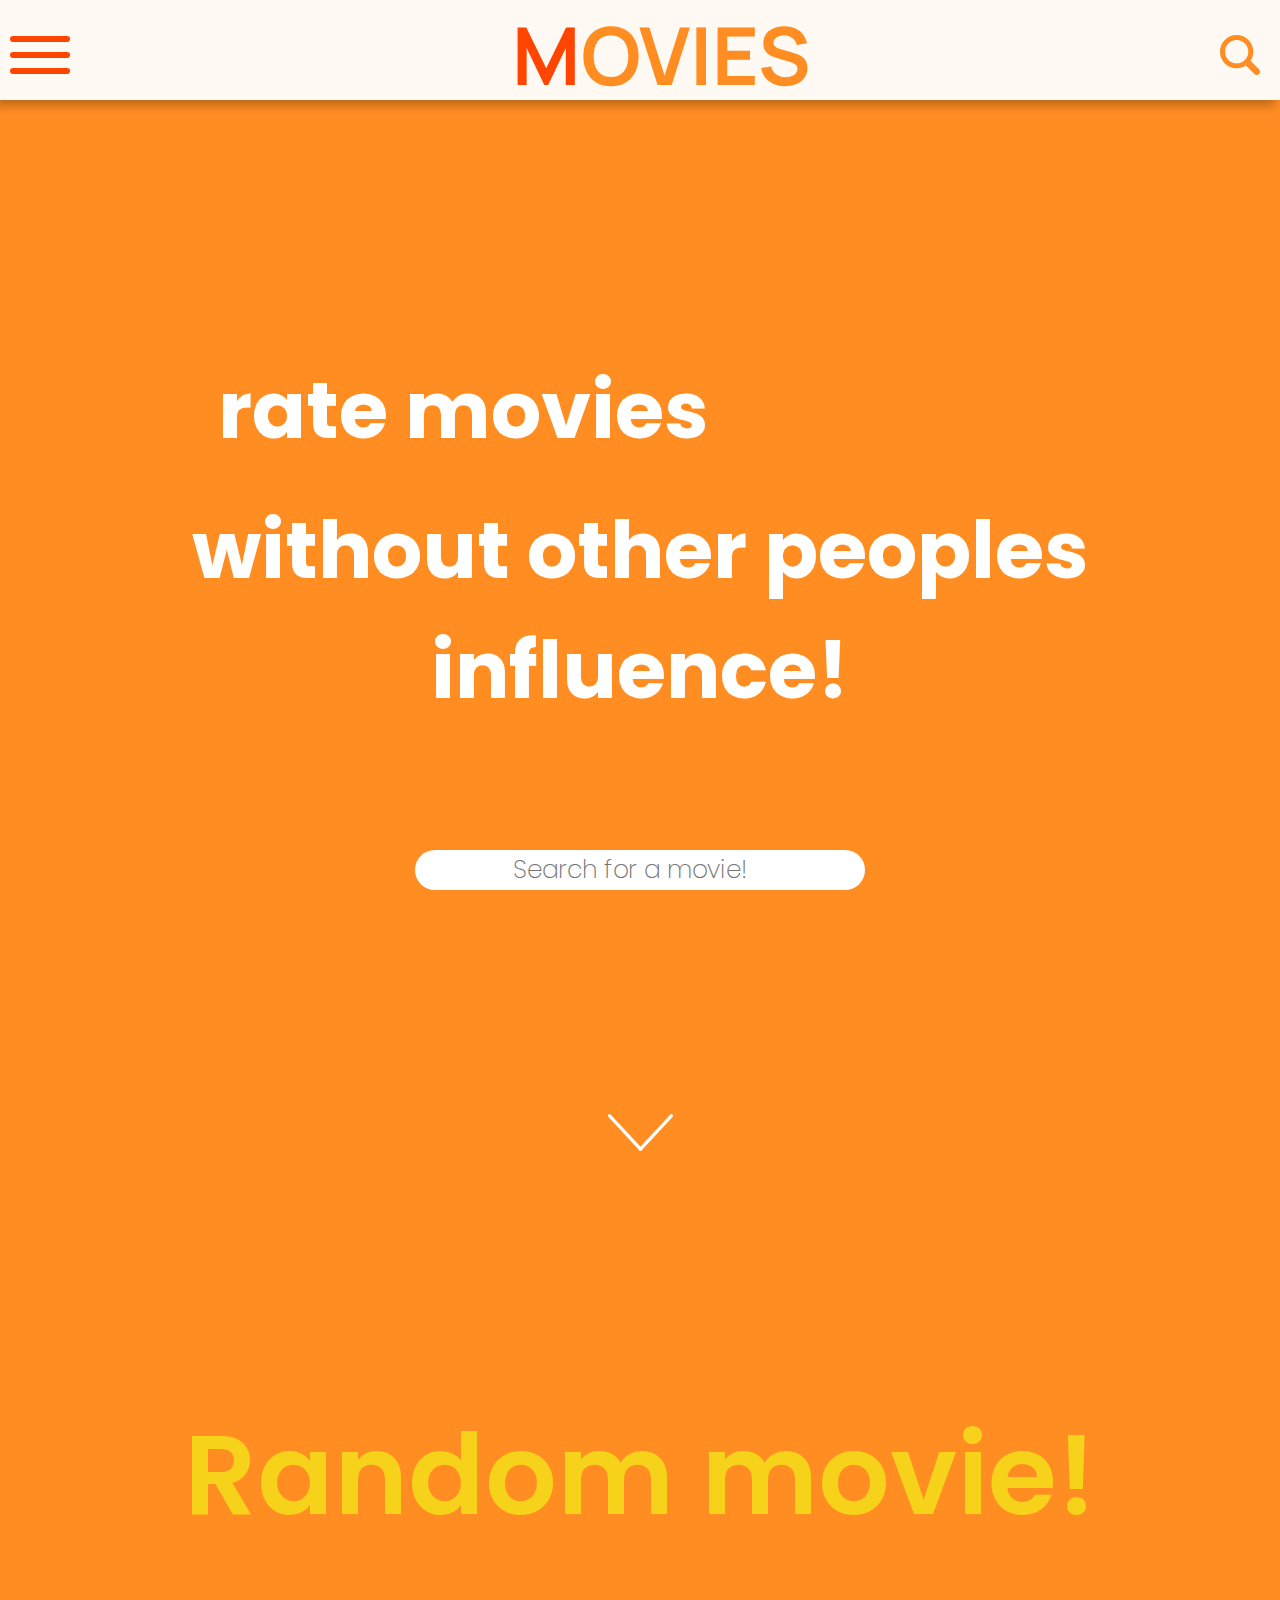
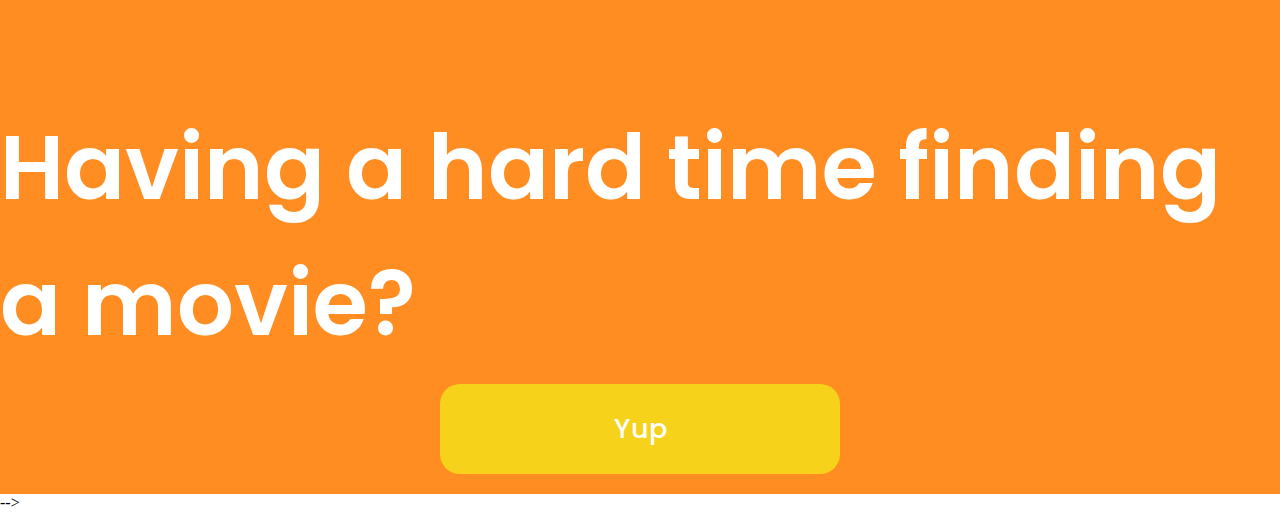
==== commit 5c34dd02: "picks borttagna" ====
--- a/index.html
+++ b/index.html
@@ -67,14 +67,14 @@
            <a href="random-movie.html"><button id="random-button">Yup</button></a> 
        </div>
      </section>
-     <section id="week-picks-container">
+     <!-- <section id="week-picks-container">
         <div id="img">
             <h1 id="week-pick-title">
                 <br> THIS WEEK'S PICKS!
               </h1>
         </div>
        
-     </section>
+     </section> -->
      <!-- <section id="week-picks-content">
         <div id="week-picks">
            <h1 id="into-title">INTO THE WILD</h1>
--- a/style.css
+++ b/style.css
@@ -402,9 +402,10 @@
     #arrow-down{
         display: none;
     }
-    #difficult{
+    #random-generator h2{
         font-size: 60px;
         text-align: center;
+
     }
     #logo {
      font-size: 45px;
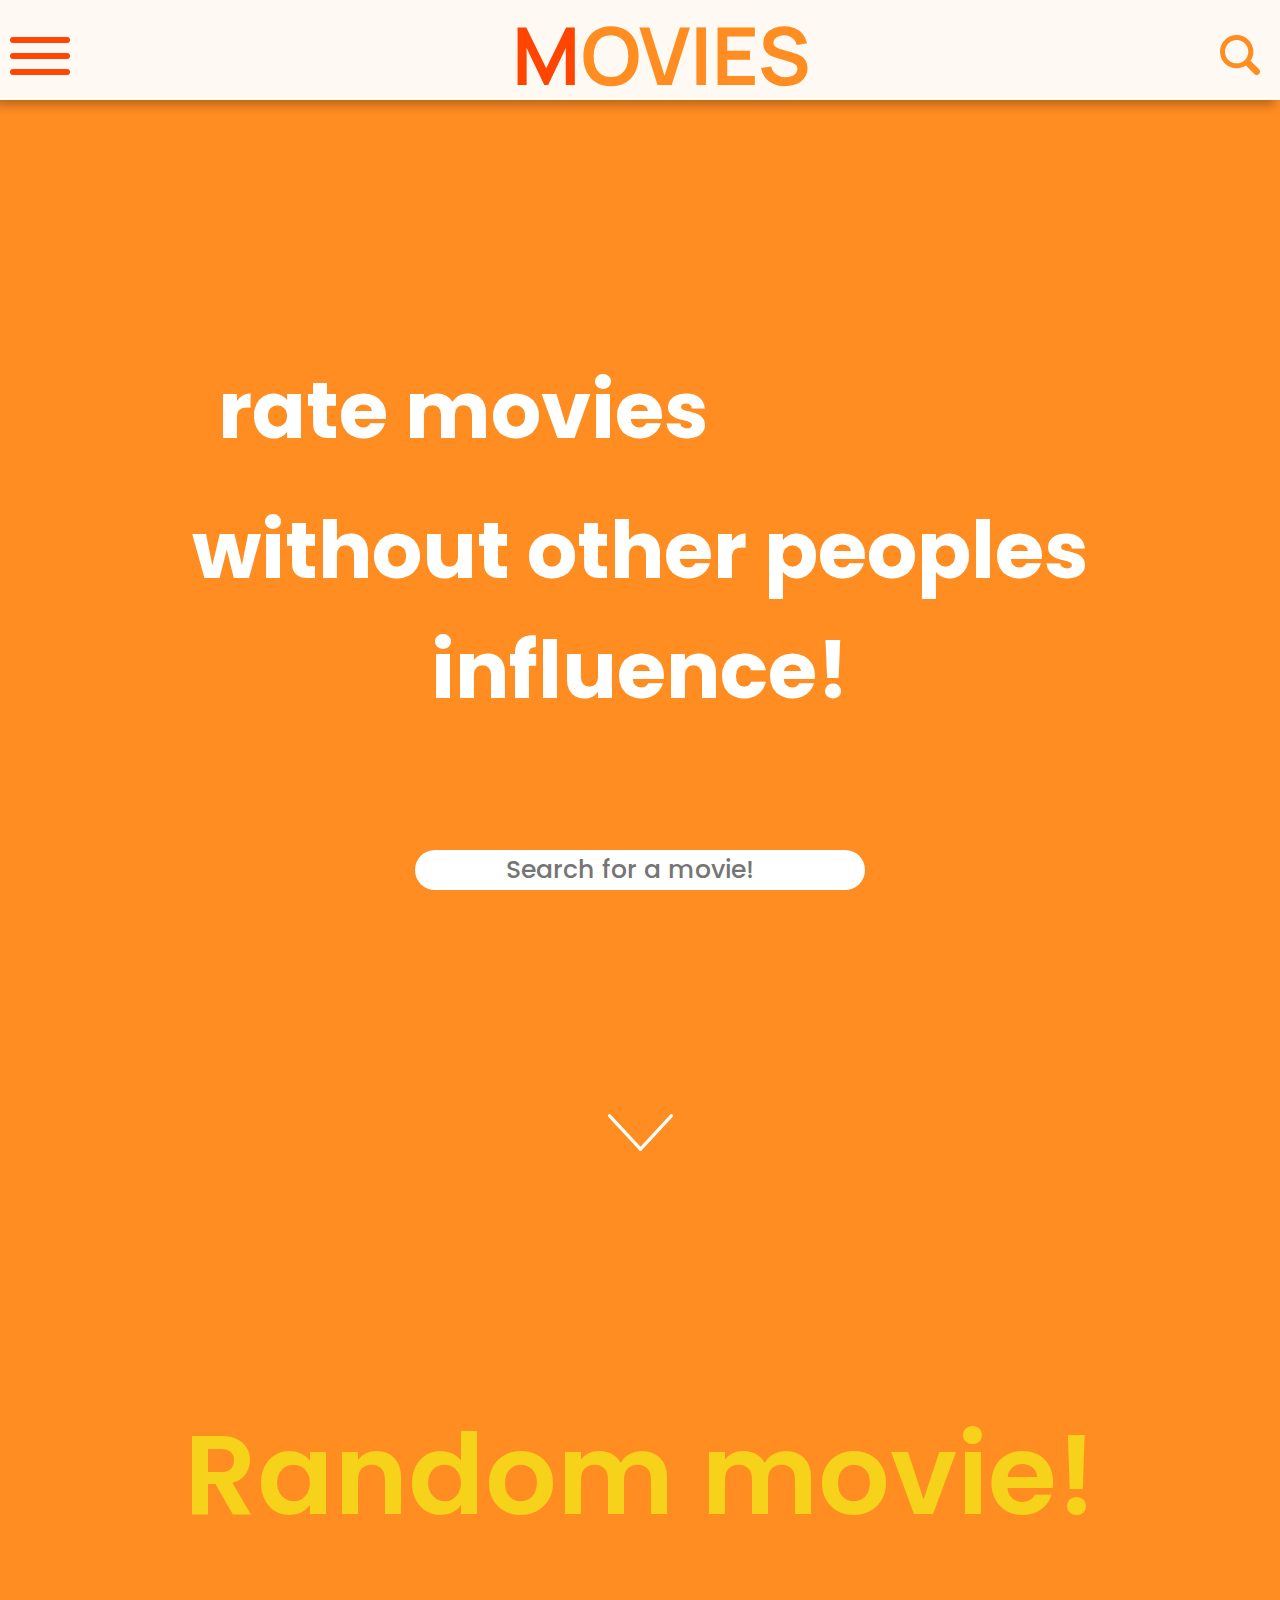
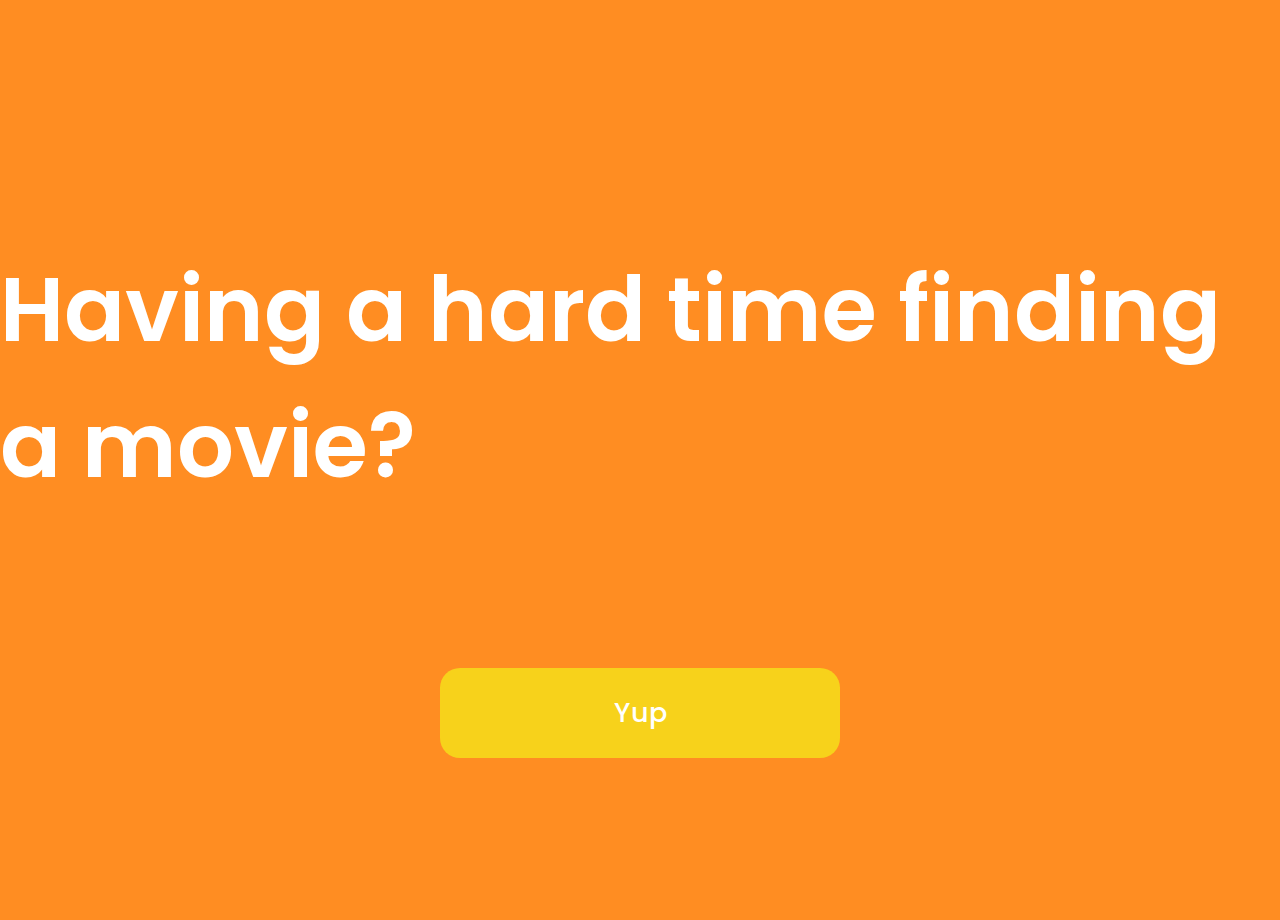
==== commit 426b9ee8: "hamburger centrerad, startsök anpassad t mobil" ====
--- a/index.html
+++ b/index.html
@@ -11,11 +11,7 @@
     <link rel="preconnect" href="https://fonts.gstatic.com" crossorigin>
     <link href="https://fonts.googleapis.com/css2?family=DM+Serif+Display:ital@0;1&family=Josefin+Sans:ital,wght@0,100;0,400;1,200;1,500&family=Manrope:wght@600&family=Red+Hat+Display:wght@700&display=swap" rel="stylesheet"> 
     <header>
-        <div onclick="menuOpen()" id="hamburger-icon">
-            <div id="bar1" class="hamburger-bar"></div>
-            <div id="bar2" class="hamburger-bar"></div>
-            <div id="bar3" class="hamburger-bar"></div>
-        </div>
+      
         <div id="hamburger-menu">
             <div id="hamburger-links">
                 <a href="index.html" class="menu-items" id="home">Home</a>
@@ -23,6 +19,11 @@
                 <a href="favorites.html" class="menu-items" id="goat">Your favorites</a>
                 <a href="" class="menu-items" id="favoritegenre">Favorite Genres</a>
               </div>
+              <div onclick="menuOpen()" id="hamburger-icon">
+                <div id="bar1" class="hamburger-bar"></div>
+                <div id="bar2" class="hamburger-bar"></div>
+                <div id="bar3" class="hamburger-bar"></div>
+            </div>
             </div>
             <div class="logo">
                 <h1 id="m">M</h1>
@@ -39,7 +40,6 @@
     </div>
     <div class="wrapper">
  
-     
         <section id="intro-page">
             <h1 class ="intro-text"id="intro-text">
                  <span id="span">rate </span> movies <span id="yourself">yourself</span> <br> </h1>
@@ -113,7 +113,7 @@
         </div>
     </div> -->
     
-    </div> -->
+    </div> 
     <script src="/script.js"></script>
 </body>
 </html>--- a/style.css
+++ b/style.css
@@ -1,4 +1,7 @@
 @import url('https://fonts.googleapis.com/css2?family=Poppins:wght@100;200;500;700&family=Red+Hat+Display:ital,wght@0,300;0,400;1,300&display=swap');
+*:hover{
+    cursor: pointer;
+}
 *{
     padding: 0;
     margin: 0;
@@ -80,7 +83,7 @@
 }
 .MovieSearchItem{
    padding: 20px;
-    font-family: 'Josefin Sans', sans-serif;
+    font-family: 'Poppins', sans-serif;
     /* border-bottom: solid white 2px; */
     /* border-left: solid white 2px; */
     display: flex;
@@ -88,6 +91,9 @@
     width: 600px;
 }
 .icon-search-list-desc{
+    z-index: 20;
+    overflow-y: hidden;
+    height: 50px;
     color: rgb(108, 108, 108);
 }
 .icon-desc{
@@ -103,14 +109,18 @@
     width: 100px;
 }
 .MovieSearchItem:hover{
-    background: rgba(255, 255, 255, 0.85);
+    background: rgb(255, 255, 255);
+    cursor: default;
     
 }
 .icon-search-title{
     font-size: 40px;
 }
 #hamburger-menu{
-
+  display: flex;
+  align-items: center;
+  position: relative;
+  padding-bottom: 50px;
 }
 #hamburger-icon{
     transform: translateY(45%);
@@ -265,10 +275,10 @@
 #search-input{
     transform: translateY(100px);
     font-family: 'Poppins', sans-serif;
+    font-weight: 500;
     text-align: center;
     width:450px;
     font-size: 25px;
-    font-weight: 200;
     height: 40px;
     border-radius: 20px;
     border: none;
@@ -368,7 +378,7 @@
     font-weight: 600;
 }
 #random-generator{
- height: fit-content;
+ height: 800px;
  background-color: white;
  background-color: #FF8D22;;
  color: white;
@@ -398,7 +408,11 @@
     transition: 200ms;
     transform: scale(1.10);
 }
-@media screen and (max-width:518px) {
+@media screen and (max-width:520px) {
+    #hamburger-links{
+        width: 100vw;
+        background-color: #F7D21B;
+    }
     #arrow-down{
         display: none;
     }
@@ -422,6 +436,9 @@
     #intro-page h1{
         font-size: 45px;
     }
+    .intro-text{
+        font-size: 20px;
+    }
     #search-input{
         width: 290px;
     }
@@ -433,7 +450,30 @@
     }
     #random-button{
         width: 300px;
-    }
+        height: 50px;
+    }
+    .random-title-container{
+        height: 30vh;
+    }
+    .results-container{
+        width: 150px;
+    }
+    .icon-search-list-desc{
+        width: 130px;
+        font-size: 10px;
+    }
+    .movieListItem{
+        width: 100%;
+      justify-content: space-around;
+    }
+  #intro-page .fulldesc{
+    font-size: 15px;
+  }
+    #intro-page .search-title{
+       font-size: 20px;
+       width: 200px;
+    }
+
 }
 
 /* week picks */
@@ -846,7 +886,7 @@
     background: rgba(255, 255, 255, 0.9);
     /* border-bottom: 2px dotted #F7D21B; */
     backdrop-filter: blur(15px);
-    font-family: 'Josefin Sans', sans-serif;
+    font-family: 'Poppins', sans-serif;
     width: 500px;
     display: flex;
     justify-content: flex-start;
@@ -857,11 +897,10 @@
     transition: 100ms;
 }
 .movieListItem h1{
-    font-size: 30px;
+    font-size: 20px;
 }
 /* favorites page */
 .noFavorites{
-    
     transition: 200ms;
  width: 100vw;
  height: 100vh;
@@ -889,7 +928,7 @@
     width: 100%;
     text-align: center;
     font-size: 110px;
-    font-family: 'Josefin Sans', sans-serif;
+    font-family: 'Poppins', sans-serif;
     color: orangered;
 }
 .favorite-movies-container{
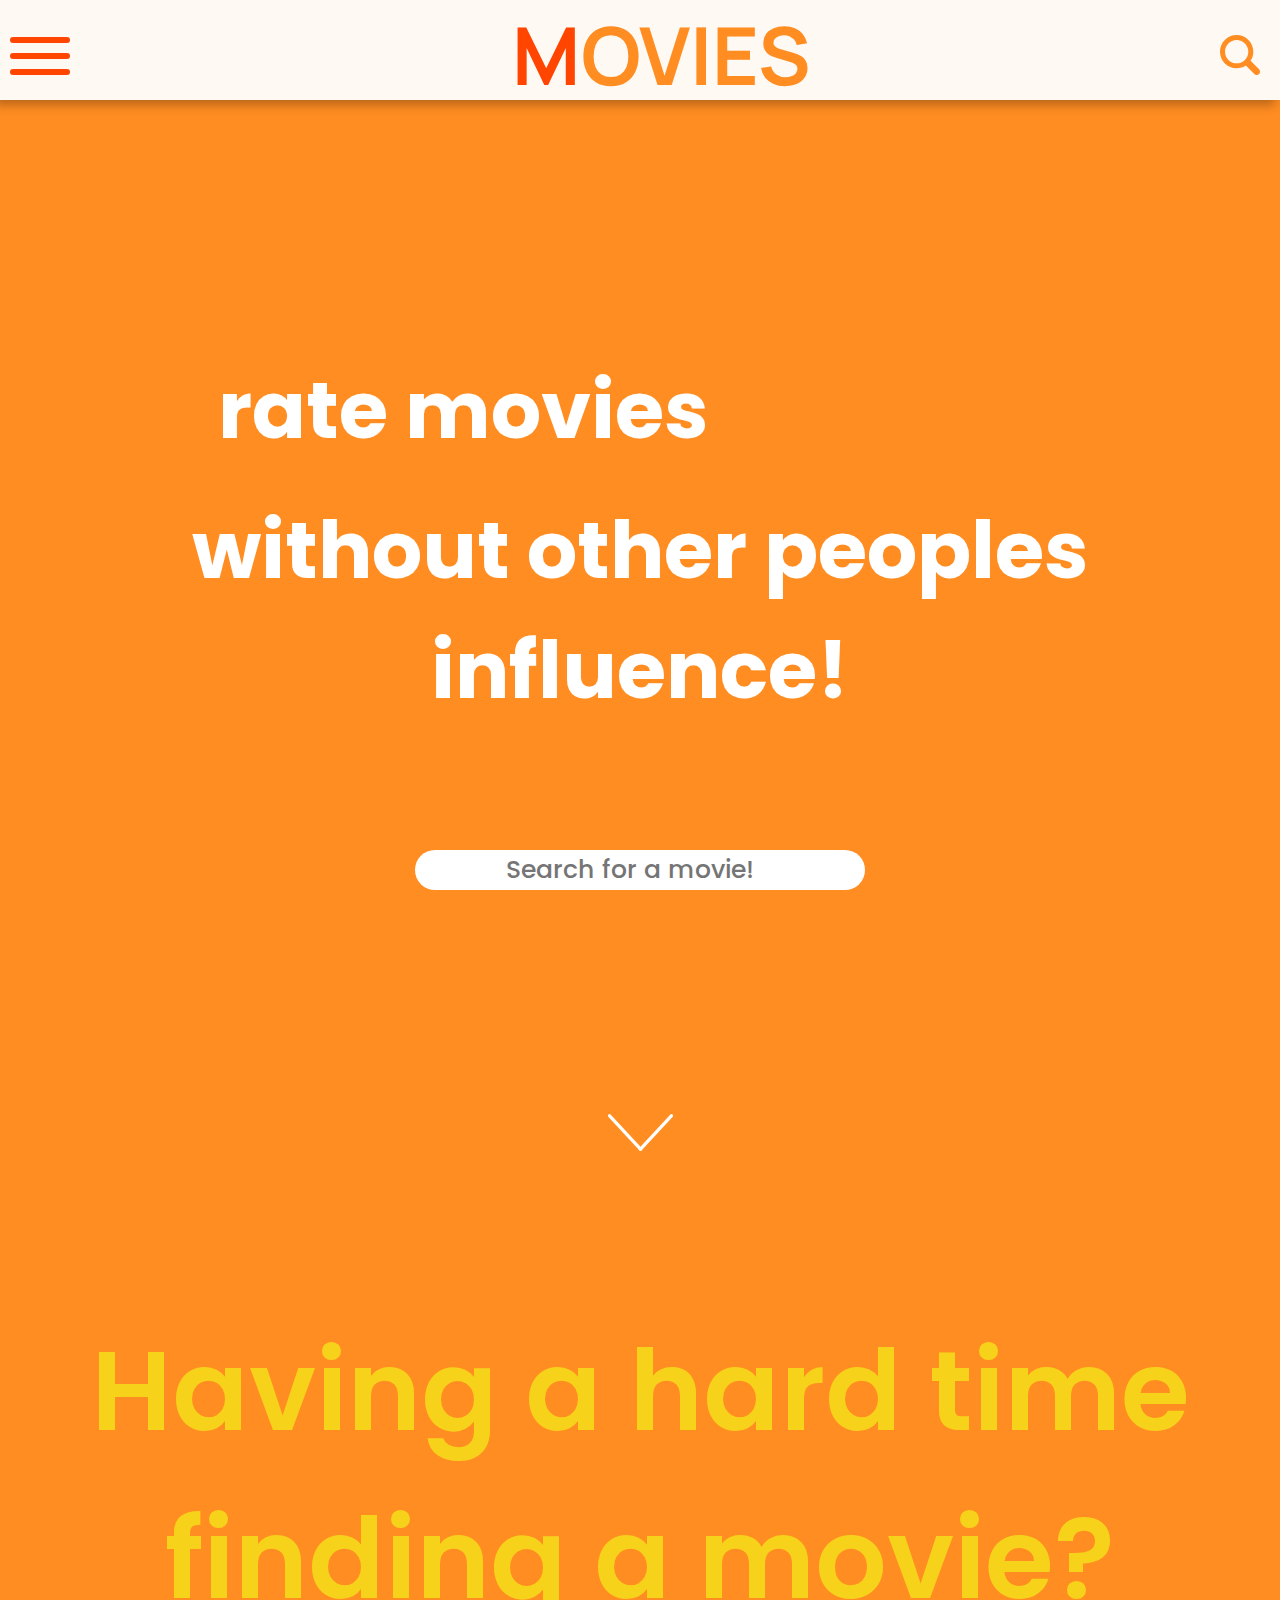
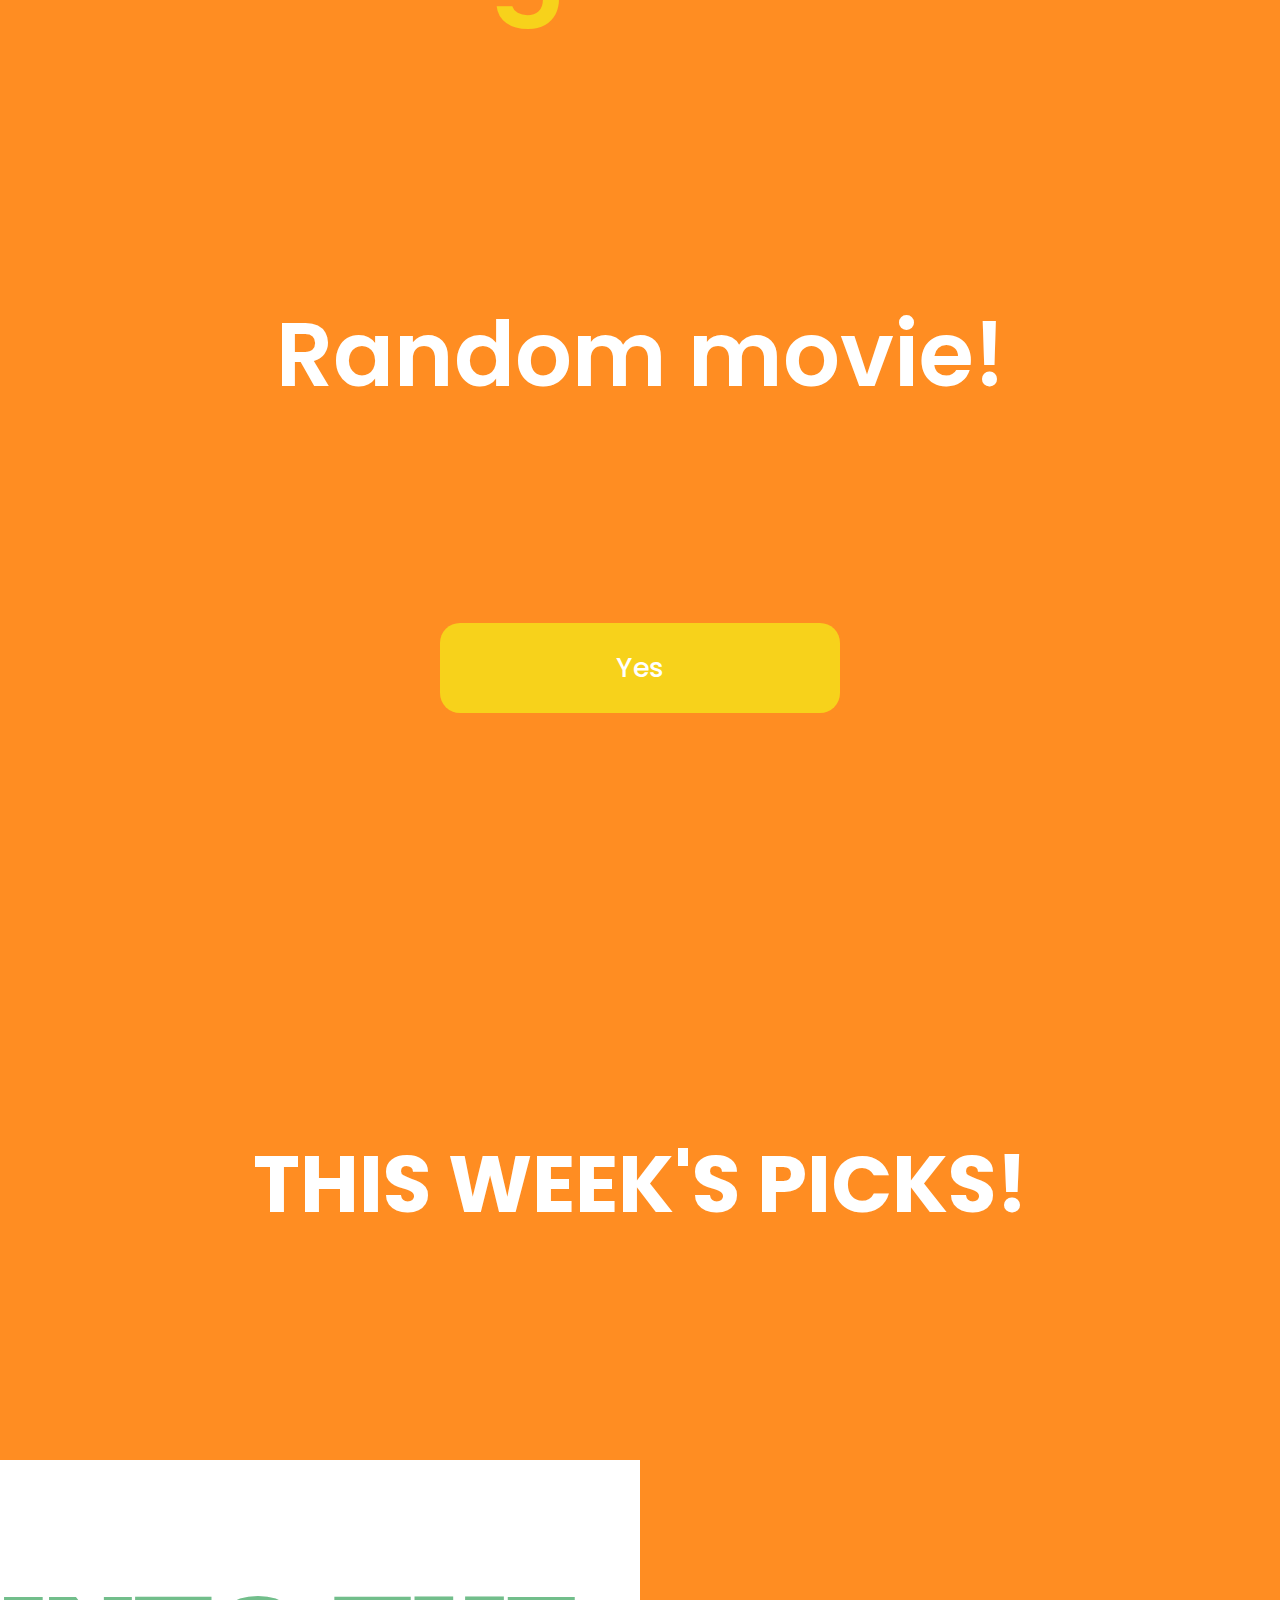
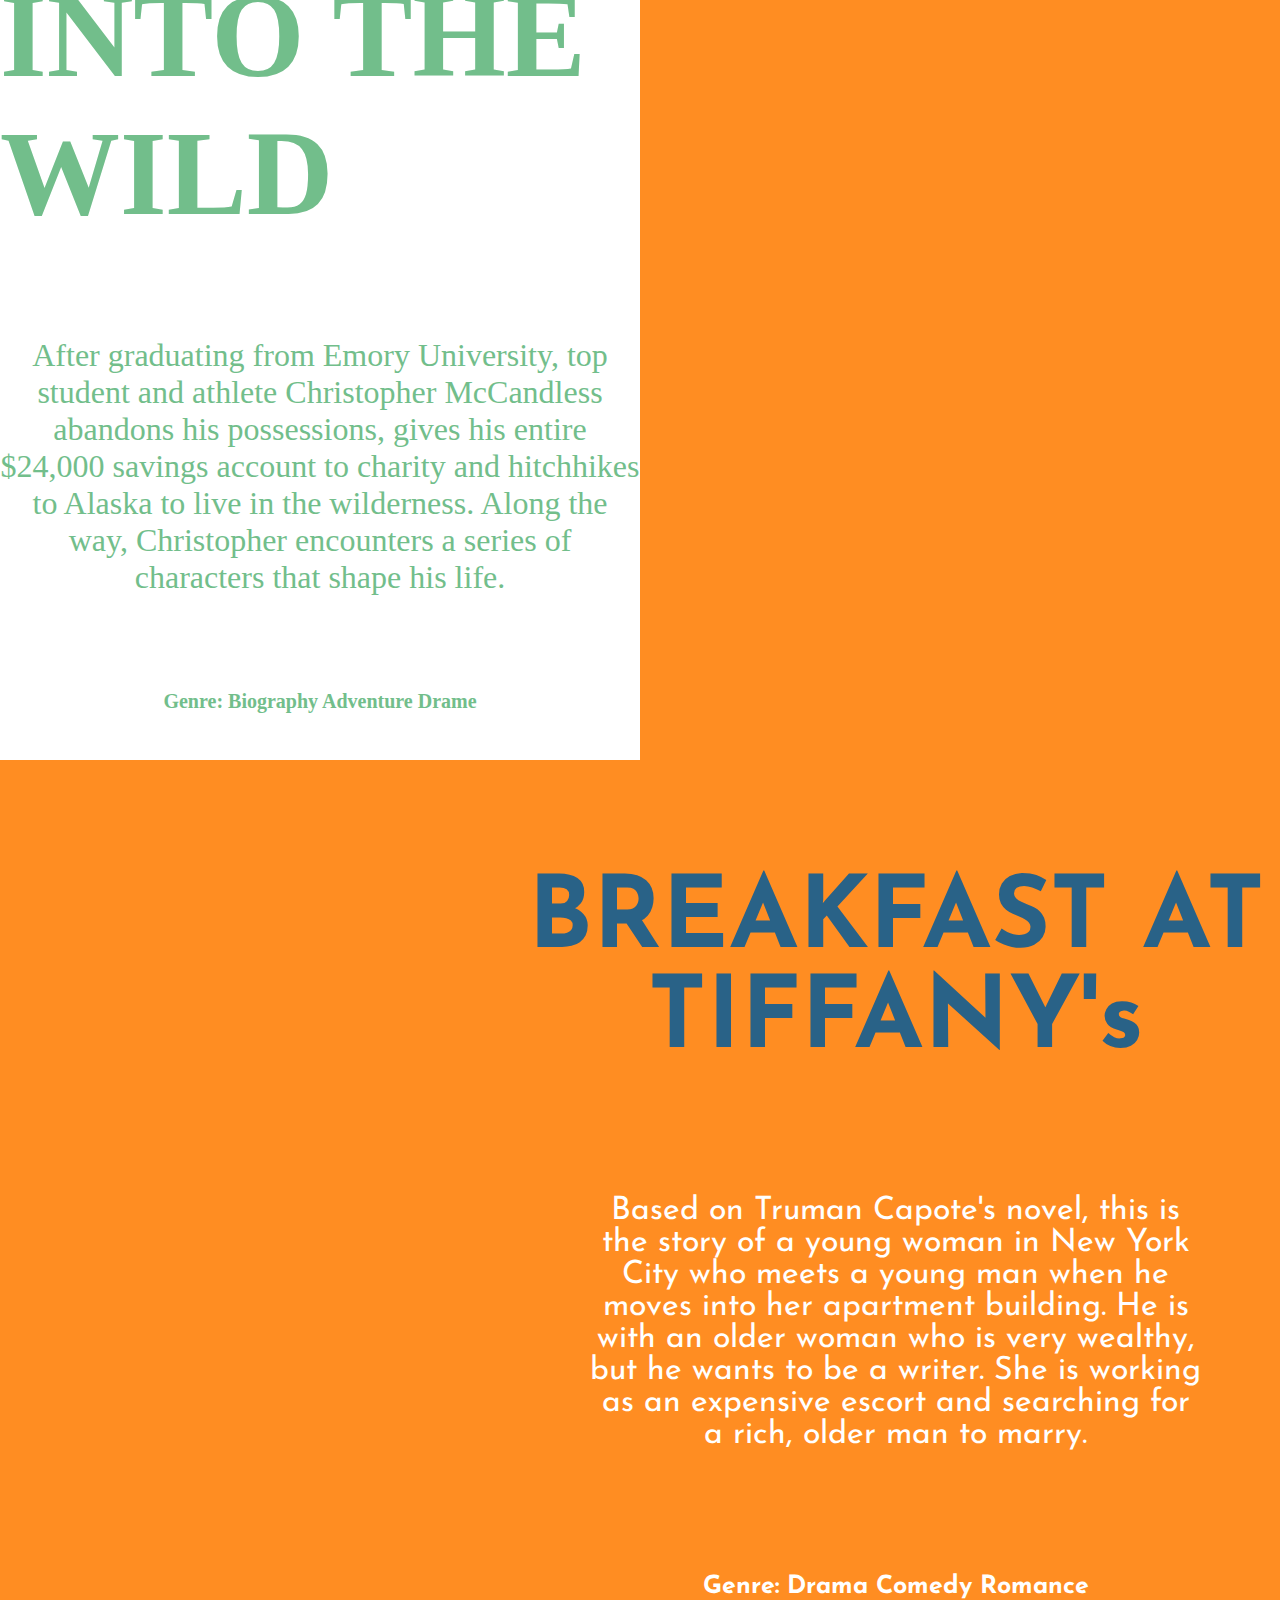
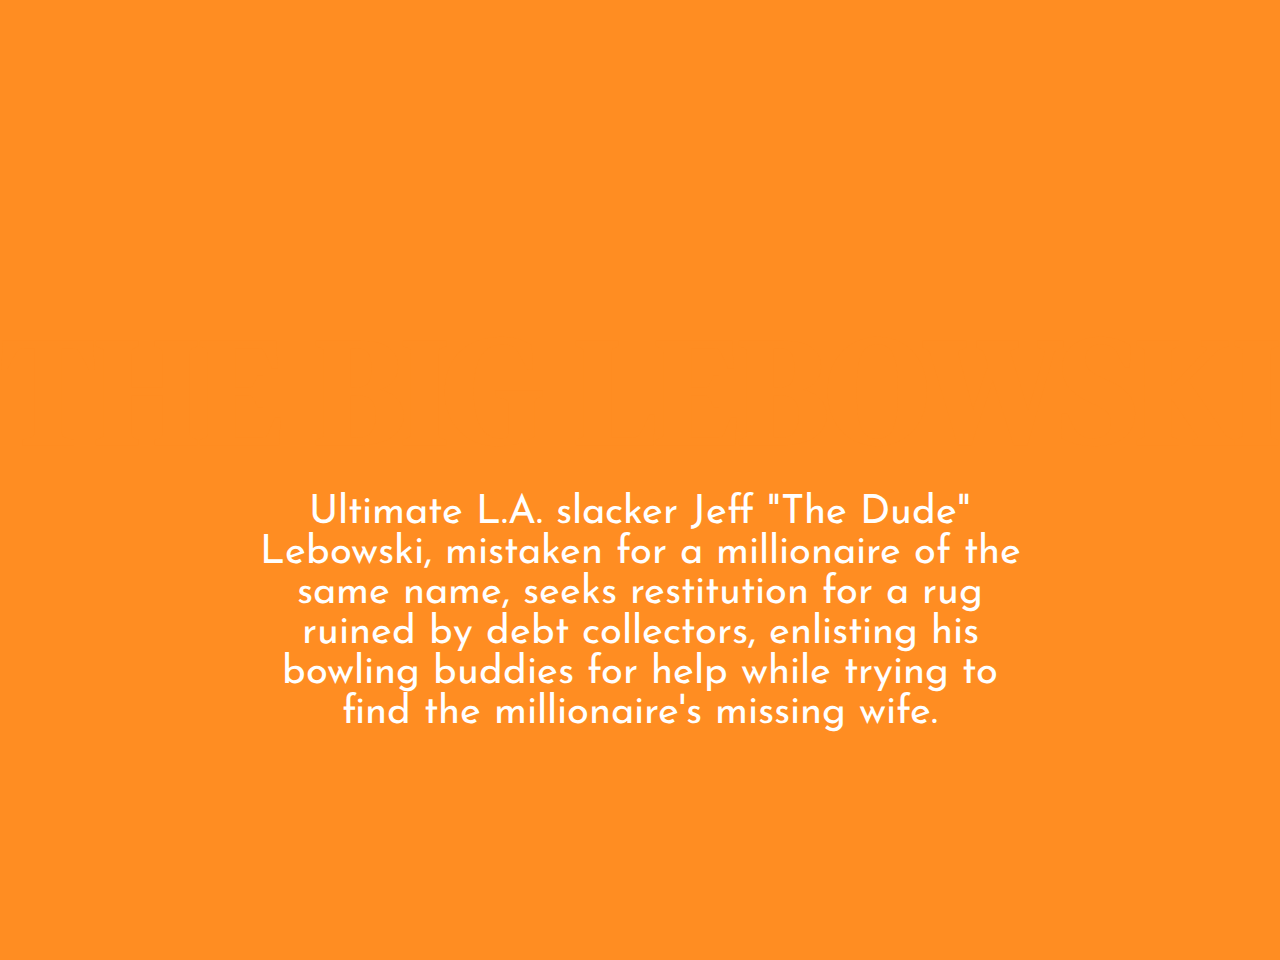
==== commit 6a030e1b: "deploy 3" ====
--- a/index.html
+++ b/index.html
@@ -17,7 +17,7 @@
                 <a href="index.html" class="menu-items" id="home">Home</a>
                 <a href="watched.html" class="menu-items" id="watched">Watched movies</a>
                 <a href="favorites.html" class="menu-items" id="goat">Your favorites</a>
-                <a href="" class="menu-items" id="favoritegenre">Favorite Genres</a>
+                <a  href="" class="menu-items" id="favoritegenre">Favorite Genres</a>
               </div>
               <div onclick="menuOpen()" id="hamburger-icon">
                 <div id="bar1" class="hamburger-bar"></div>
@@ -43,39 +43,37 @@
         <section id="intro-page">
             <h1 class ="intro-text"id="intro-text">
                  <span id="span">rate </span> movies <span id="yourself">yourself</span> <br> </h1>
-                  <h1 class="intro-text"> without other peoples influence! </h1>
+                  <h1 class="intro-text" id="intro-text2"> without other peoples influence! </h1>
                   <!-- <label  for="search" id="search-label">Search for a movie</label> -->
                   <input placeholder="Search for a movie!" onkeyup="findMovies()" id="search-input" type="search">
                     <!-- <a onclick="submitSearch()" id="search">search</a> -->
                     <div id = "result-container">
                      
                     </div>
-          <div class="test"></div>
-
-
             </h1>
             <img onclick="location.href='#random-movie';" src="/img/arrowdown.svg" alt="" id="arrow-down">
         </section>
      <section id="random-movie">
         <div class="random-title-container">
             <h1 id="random-movie-title-intro">
-                Random movie!
+               
+                Having a hard time finding a movie?
             </h1>
         </div>
        <div id="random-generator">
-            <h2 id="difficult">Having a hard time finding a movie?</h2>
-           <a href="random-movie.html"><button id="random-button">Yup</button></a> 
+            <h2 id="difficult"> Random movie!</h2>
+           <a href="random-movie.html"><button id="random-button">Yes</button></a> 
        </div>
      </section>
-     <!-- <section id="week-picks-container">
+     <section id="week-picks-container">
         <div id="img">
             <h1 id="week-pick-title">
                 <br> THIS WEEK'S PICKS!
               </h1>
         </div>
        
-     </section> -->
-     <!-- <section id="week-picks-content">
+     </section> 
+    <section id="week-picks-content">
         <div id="week-picks">
            <h1 id="into-title">INTO THE WILD</h1>
            <p id="into-desc">
@@ -107,11 +105,7 @@
      <div id="">
      
     </div>
-    <div id="big-desc-container">
-        <div class="hidden" id="the-big-desc">
-            <p id="big-text">Ultimate L.A. slacker Jeff "The Dude" Lebowski, mistaken for a millionaire of the same name, seeks restitution for a rug ruined by debt collectors, enlisting his bowling buddies for help while trying to find the millionaire's missing wife.</p>
-        </div>
-    </div> -->
+
     
     </div> 
     <script src="/script.js"></script>
--- a/style.css
+++ b/style.css
@@ -1,65 +1,75 @@
-@import url('https://fonts.googleapis.com/css2?family=Poppins:wght@100;200;500;700&family=Red+Hat+Display:ital,wght@0,300;0,400;1,300&display=swap');
-*:hover{
-    cursor: pointer;
-}
-*{
-    padding: 0;
-    margin: 0;
-}
-html{
-    scroll-behavior: smooth;
-}
-.wrapper{
-    z-index: -2;
-    background-color: #ff8d22;
-}
-header{
-    backdrop-filter: blur(15px);
-    z-index: 5;
-    position: fixed;
-    display: grid;
-    grid-template-columns: repeat(3,1fr);
-    align-items: stretch;
-    font-family: Arial, Helvetica, sans-serif;
-    font-size: 2rem;
-    height: 100px;
-    width: 100vw;
-    background: rgba(255, 255, 255, 0.95);
-    box-shadow: -5px 5px 10px rgba(0, 0, 0, 0.287);
-    /* filter: blur(8px); */
-}
-#hamburger-icon{
-    position: absolute;
-    z-index: 16;
-}
-#search-icon-container{
-    display: flex;
-    align-items: center;
-    justify-content: flex-end;
-    transform: translateY(0px);
-    margin-right: 20px;
-    border-radius: 40px;
-}
-#search-icon{
-    opacity: 1;
-    width: 40px;   
-}
-
-#search-icon-input{
+@import url("https://fonts.googleapis.com/css2?family=Poppins:wght@100;200;500;700&family=Red+Hat+Display:ital,wght@0,300;0,400;1,300&display=swap");
+
+*:hover {
+  cursor: pointer;
+}
+
+* {
+  padding: 0;
+  margin: 0;
+}
+
+html {
+  scroll-behavior: smooth;
+}
+
+.wrapper {
+  z-index: -2;
+  background-color: #ff8d22;
+}
+
+header {
+  backdrop-filter: blur(15px);
+  z-index: 5;
+  position: fixed;
+  display: grid;
+  grid-template-columns: repeat(3, 1fr);
+  align-items: stretch;
+  font-family: Arial, Helvetica, sans-serif;
+  font-size: 2rem;
+  height: 100px;
+  width: 100vw;
+  background: rgba(255, 255, 255, 0.95);
+  box-shadow: -5px 5px 10px rgba(0, 0, 0, 0.287);
+  /* filter: blur(8px); */
+}
+
+#hamburger-icon {
+  position: absolute;
+  z-index: 16;
+}
+
+#search-icon-container {
+  display: flex;
+  align-items: center;
+  justify-content: flex-end;
+  transform: translateY(0px);
+  margin-right: 20px;
+  border-radius: 40px;
+}
+
+#search-icon {
+  opacity: 1;
+  width: 40px;
+}
+
+#search-icon-input {
   border: none;
-    color:black;
-    height: 45px;
-    width:0;
-    border-radius: 40px;
-    font-size: 20px;
-    font-family: 'Josefin Sans', sans-serif;
-    transition-timing-function: cubic-bezier(0.65, 0.05, 0.36, 1);
-
-    /* opacity: 0; */
-}
-#search-icon-input:focus{
-    outline: none;
-}
+  color: black;
+  height: 45px;
+  width: 0;
+  border-radius: 40px;
+  font-size: 20px;
+  font-family: "Josefin Sans", sans-serif;
+  transition-timing-function: cubic-bezier(0.65, 0.05, 0.36, 1);
+
+  /* opacity: 0; */
+}
+
+#search-icon-input:focus {
+  outline: none;
+}
+
 /* input[type="search"]::-webkit-search-cancel-button {
     -webkit-appearance: none;
     height: 100px;
@@ -69,996 +79,1336 @@
     background-repeat: no-repeat;
     cursor: pointer;
   } */
-#search-icon-results{
-    border-bottom-left-radius: 10px;
-    background: rgba(255, 255, 255, 0.85);
-    backdrop-filter: blur(20px);
-    margin-top: 100px;
-    z-index: 4;
-    right: 0;
-    position: fixed;
-    display: grid;
-    grid-template-columns: 1fr;
-    box-shadow: -5px 5px 10px rgba(0, 0, 0, 0.287);
-}
-.MovieSearchItem{
-   padding: 20px;
-    font-family: 'Poppins', sans-serif;
-    /* border-bottom: solid white 2px; */
-    /* border-left: solid white 2px; */
-    display: flex;
-    align-items: flex-start;
-    width: 600px;
-}
-.icon-search-list-desc{
-    z-index: 20;
-    overflow-y: hidden;
-    height: 50px;
-    color: rgb(108, 108, 108);
-}
-.icon-desc{
-    color: #FF8D22;
-}
-.icon-search-list-genres span{
-    color: #FF8D22;
-}
-.icon-search-release span{
-    color: #FF8D22;
-}
-.icons-thumbnail img{
-    width: 100px;
-}
-.MovieSearchItem:hover{
-    background: rgb(255, 255, 255);
-    cursor: default;
-    
-}
-.icon-search-title{
-    font-size: 40px;
-}
-#hamburger-menu{
+#search-icon-results {
+  border-bottom-left-radius: 10px;
+  background: rgba(255, 255, 255, 0.95);
+  backdrop-filter: blur(20px);
+  margin-top: 100px;
+  z-index: 4;
+  right: 0;
+  position: fixed;
+  display: grid;
+  grid-template-columns: 1fr;
+  box-shadow: -5px 5px 10px rgba(0, 0, 0, 0.287);
+}
+
+.MovieSearchItem {
+  padding: 20px;
+  font-family: "Poppins", sans-serif;
+  /* border-bottom: solid white 2px; */
+  /* border-left: solid white 2px; */
+  display: flex;
+  align-items: flex-start;
+  width: 600px;
+}
+
+.icon-search-list-desc {
+  z-index: 20;
+  overflow-y: hidden;
+  height: 50px;
+  color: rgb(108, 108, 108);
+}
+
+.icon-desc {
+  color: #ff8d22;
+}
+
+.icon-search-list-genres span {
+  color: #ff8d22;
+}
+
+.icon-search-release span {
+  color: #ff8d22;
+}
+
+.icons-thumbnail img {
+  width: 100px;
+}
+
+.MovieSearchItem:hover {
+  background: rgb(255, 255, 255);
+  cursor: default;
+}
+
+.icon-search-title {
+  font-size: 40px;
+}
+
+#hamburger-menu {
   display: flex;
   align-items: center;
   position: relative;
   padding-bottom: 50px;
 }
-#hamburger-icon{
-    transform: translateY(45%);
-}
-.hamburger-bar{
-    width: 60px;
-    height: 6px;
-    margin: 10px;
-    background-color:white;
-    border-radius: 10px;
-    transition: 400ms;
-    background-color: orangered;
-}
-#hamburger-links{
-    top: 0;
+
+#hamburger-icon {
+  transform: translateY(45%);
+}
+
+.hamburger-bar {
+  width: 60px;
+  height: 6px;
+  margin: 10px;
+  background-color: white;
+  border-radius: 10px;
+  transition: 400ms;
+  background-color: orangered;
+}
+
+#hamburger-links {
+  top: 0;
+  opacity: 0;
+  width: 600px;
+  height: 100vh;
+  background-color: orangered;
+  position: fixed;
+  z-index: 4;
+  transform: translateX(-100vw);
+  display: flex;
+  flex-direction: column;
+  justify-content: space-around;
+  align-items: center;
+  /* animation: hamburger-links-open forwards 1s; */
+}
+
+.menu-items {
+  color: white;
+  text-underline-offset: 15px;
+}
+
+.menu-items:hover {
+  transform: scale(1.05);
+  transition: all 0.2s;
+  text-underline-offset: 5px;
+}
+
+@keyframes hamburger-links-open {
+  0% {
     opacity: 0;
-    width: 600px;
-    height: 100vh;
-    background-color: orangered;
-    position: fixed;
-    z-index: 4;
+  }
+
+  50% {
+  }
+
+  100% {
+    opacity: 1;
+    transform: translateX(0);
+  }
+}
+
+@keyframes hamburger-links-close {
+  0% {
+    opacity: 1;
+  }
+
+  50% {
+  }
+
+  100% {
     transform: translateX(-100vw);
-    display: flex;
-    flex-direction: column;
-    justify-content: space-around;
-    align-items: center;
-    /* animation: hamburger-links-open forwards 1s; */
-}
-.menu-items{
-    color:white;
-    text-underline-offset: 15px;
-}
-.menu-items:hover{
-    transform: scale(1.05);
-    transition: all 0.2s;
-    text-underline-offset: 5px;
-}
-@keyframes hamburger-links-open {
-    0%{
-        opacity: 0;
-    }
-    50%{
-     
-    }
-    100%{
-        opacity: 1;
-        transform: translateX(0);
-    }
-}
-@keyframes hamburger-links-close {
-        0%{
-            opacity: 1;
-        }
-        50%{
-        }
-        100%{
-            transform: translateX(-100vw);
-            opacity: 0x;
-        }
-}
-#menu{
-    font-size: 40px;
-}
-#top-menu{
-    position: absolute;
-    z-index: 15;
-    top: 0;
-    height:10vh;
-    width: 30vw;
-    background-color: #ff8d22;
-}
-#logo{
-    font-family: 'Manrope', sans-serif;
-    color: #ff8d22;
-    font-size: 80px;
-    transform: translateY(0px);
-}
-#y{
-    transform: translateY(3px);
-    font-weight: 100;
-    color: white;
-} 
-
-   
-
-#m{
-    transform: translateY(3px);
-    position: relative;
-    color: orangered;
-    font-family: 'Manrope', sans-serif;
-    transform: translate(43px,0px);    
+    opacity: 0x;
+  }
+}
+
+#menu {
+  font-size: 40px;
+}
+
+#top-menu {
+  position: absolute;
+  z-index: 15;
+  top: 0;
+  height: 10vh;
+  width: 30vw;
+  background-color: #ff8d22;
+}
+
+#logo {
+  font-family: "Manrope", sans-serif;
+  color: #ff8d22;
+  font-size: 80px;
+  transform: translateY(0px);
+}
+
+#y {
+  transform: translateY(3px);
+  font-weight: 100;
+  color: white;
+}
+
+#m {
+  transform: translateY(3px);
+  position: relative;
+  color: orangered;
+  font-family: "Manrope", sans-serif;
+  transform: translate(43px, 0px);
+  opacity: 1;
+  font-size: 80px;
+  animation: m-move normal 2s;
+  animation-delay: 0.5s;
+  animation-fill-mode: forwards;
+}
+
+#y {
+  color: orangered;
+  animation: y-move normal 2s;
+  animation-fill-mode: forwards;
+  animation-delay: 0.7s;
+  transform: translateY(-200px);
+  font-size: 80px;
+  font-weight: 700;
+}
+
+.my {
+  color: orangered;
+}
+
+.logo {
+  z-index: 5;
+  display: flex;
+  justify-content: center;
+  align-items: center;
+}
+
+/* intro page */
+#intro-page {
+  padding-top: 350px;
+  display: flex;
+  flex-direction: column;
+  align-items: center;
+  height: 100vh;
+  width: 100vw;
+}
+
+#intro-text {
+  color: white;
+}
+
+.intro-text {
+  color: white;
+  text-align: center;
+  font-size: 80px;
+  font-family: "Poppins", sans-serif;
+  margin-bottom: 20px;
+}
+
+#yourself {
+  opacity: 0;
+
+  animation: yourself-opacity normal 3s;
+  animation-delay: 1s;
+  animation-fill-mode: forwards;
+  /* font-style: italic; */
+  transition: 1000ms;
+}
+
+#yourself {
+  color: rgb(255, 56, 56);
+}
+
+#rate {
+  color: white;
+}
+
+#search-input {
+  transform: translateY(100px);
+  font-family: "Poppins", sans-serif;
+  font-weight: 500;
+  text-align: center;
+  width: 450px;
+  font-size: 25px;
+  height: 40px;
+  border-radius: 20px;
+  border: none;
+  color: rgb(255, 56, 56);
+  outline: none;
+  transition: 400ms;
+}
+
+::placeholder {
+  opacity: 1;
+}
+
+#search:active {
+  border-bottom: orangered solid 2px;
+}
+
+#search {
+  transform: translateY(40px);
+  text-decoration: none;
+  font-family: "Josefin Sans", sans-serif;
+  font-size: 40px;
+  color: white;
+  width: fit-content;
+}
+
+#search:hover {
+  transform: translateY(40px) scale(1.1);
+  color: orangered;
+  border-bottom: orangered solid 2px;
+}
+
+#arrow-down {
+  position: relative;
+  bottom: -300px;
+  width: 65px;
+  animation: arrow-move infinite 2s;
+}
+
+@keyframes arrow-move {
+  0% {
+    transform: translateY(0);
+  }
+
+  50% {
+    transform: translateY(-10px);
+  }
+
+  100% {
+    transform: translateY(0);
+  }
+}
+
+@keyframes y-move {
+  from {
+  }
+
+  to {
+    transform: translateY(-5px);
+  }
+}
+
+@keyframes m-move {
+  from {
+  }
+
+  to {
+    transform: translate(0px, 0px);
+  }
+}
+
+@keyframes yourself-opacity {
+  from {
+    opacity: 0;
+  }
+
+  to {
+    /* text-shadow:3px 3px white; */
     opacity: 1;
-    font-size: 80px;
-    animation: m-move normal  2s ;
-    animation-delay: 0.5s;
-    animation-fill-mode: forwards;
-}
-#y{
-    color: orangered;
-    animation: y-move normal  2s ;
-    animation-fill-mode: forwards;
-    animation-delay:0.7s;
-    transform: translateY(-200px);
-    font-size: 80px;
-    font-weight: 700;
-}
-.my{
-    color: orangered;
-}
-.logo{
-    z-index: 5;
-    display: flex;
-    justify-content: center;
-    align-items: center;
-}
-/* intro page */
-#intro-page{
-    padding-top: 350px;;
-    display: flex;
-    flex-direction: column;
-    align-items:center;
-    height: 100vh;
-    width: 100vw;
-}
-
-#intro-text{
-    color: white;
- 
-}
-.intro-text{
-    color: white;
-    text-align: center;
-    font-size: 80px;
-        font-family: 'Poppins', sans-serif;
-    margin-bottom: 20px;
-}
-#yourself{
-    opacity: 0;
-
-    animation: yourself-opacity normal 3s ;
-    animation-delay: 1s;
-    animation-fill-mode: forwards;
-    /* font-style: italic; */
-    transition: 1000ms;
-}
-#yourself{
-    color: rgb(255, 56, 56);
-}
-#rate{
-    color: white;
-}
-#search-input{
-    transform: translateY(100px);
-    font-family: 'Poppins', sans-serif;
-    font-weight: 500;
-    text-align: center;
-    width:450px;
-    font-size: 25px;
-    height: 40px;
-    border-radius: 20px;
-    border: none;
-    color: rgb(255, 56, 56);
-    outline: none;
-    transition: 400ms;
-}
-::placeholder { 
-    opacity: 1;
-  }
-
-#search:active{
-    border-bottom: orangered solid 2px;
-}
-#search{
-    transform: translateY(40px);
-    text-decoration: none;
-    font-family: 'Josefin Sans', sans-serif;
-    font-size: 40px;
-    color: white;
-    width: fit-content;
-}
-#search:hover{
-    transform: translateY(40px) scale(1.1);
-    color: orangered ;
-    border-bottom: orangered solid 2px;
-}
-#arrow-down{
-    position: relative;
-    bottom: -300px;
-    width: 65px;
-    animation: arrow-move infinite 2s;
-}
-@keyframes arrow-move {
-    0%{
-        transform: translateY(0);
-    }
-    50%{
-        transform: translateY(-10px);
-    }
-    100%{
-        transform: translateY(0);
-    }
-}
-@keyframes y-move {
-    from{
-    }
-    to{
-        transform: translateY(-5px);
-    }
-}
-@keyframes m-move {
-    from{
-
-    }
-    to{
-        transform: translate(0px,0px);
-    }
-}
-
-@keyframes yourself-opacity {
-    from{
-        opacity: 0;
-    }
-    to{
-        /* text-shadow:3px 3px white; */
-        opacity: 1;
-    }
+  }
 }
 
 /* random movie section */
 
-#random-movie{
-    width: 100vw;
-    height: fit-content;
-   background-image: url("/img/graduate.png");
-   background-attachment: fixed;
+#random-movie {
+  width: 100vw;
+  height: fit-content;
+  background-image: url("/img/graduate.png");
+  background-attachment: fixed;
   background-position: center;
   background-repeat: no-repeat;
   background-size: cover;
 }
-#random-movie-title-intro{
-       font-family: 'Poppins', sans-serif;
-    font-weight: 600;
-    font-size: 7rem;
-    max-width: 90vw;
+
+#random-movie-title-intro {
+  font-family: "Poppins", sans-serif;
+  font-weight: 600;
+  font-size: 7rem;
+  max-width: 90vw;
+  text-align: center;
+  color: #f7d21b;
+}
+
+.random-title-container {
+  display: flex;
+  align-items: center;
+  justify-content: center;
+  height: 50vh;
+}
+
+#difficult {
+  font-weight: 600;
+}
+
+#random-generator {
+  height: 800px;
+  background-color: white;
+  background-color: #ff8d22;
+  color: white;
+  display: flex;
+  flex-direction: column;
+  align-items: center;
+  justify-content: space-evenly;
+  font-family: "Poppins", sans-serif;
+  font-size: 60px;
+  padding-bottom: 20px;
+}
+
+#random-button {
+  font-family: "Poppins", sans-serif;
+  font-weight: 500;
+  background-color: #f7d21b;
+  color: white;
+  border: none;
+  width: 400px;
+  height: 90px;
+  font-size: 27px;
+  border-radius: 20px;
+}
+
+#random-button:hover {
+  background-color: #ff8d22;
+  border: #f7d21b solid 4px;
+  color: #f7d21b;
+  transition: 200ms;
+  transform: scale(1.1);
+}
+
+@media screen and (max-width: 520px) {
+  #hamburger-links {
+    width: 100vw;
+    background-color: #f7d21b;
+  }
+
+  #arrow-down {
+    display: none;
+  }
+
+  #random-generator h2 {
+    font-size: 60px;
     text-align: center;
-    color: #F7D21B;
-}
-.random-title-container{
-    display: flex;
-    align-items: center;
-    justify-content: center;
-    height: 50vh;
-}
-#difficult{
-    font-weight: 600;
-}
-#random-generator{
- height: 800px;
- background-color: white;
- background-color: #FF8D22;;
- color: white;
- display: flex;
- flex-direction: column;
- align-items: center;
- justify-content: space-evenly;
- font-family: 'Poppins', sans-serif;
- font-size: 60px;
- padding-bottom: 20px;
-}
-#random-button{
-    font-family: 'Poppins', sans-serif;
-    font-weight: 500;
-    background-color: #F7D21B;
-    color: white;
-    border: none;
-    width: 400px;
-    height: 90px;
-    font-size: 27px;
-    border-radius:  20px;
-}
-#random-button:hover{
-    background-color: #FF8D22;
-    border: #F7D21B solid 4px;
-    color: #F7D21B;
-    transition: 200ms;
-    transform: scale(1.10);
-}
-@media screen and (max-width:520px) {
-    #hamburger-links{
-        width: 100vw;
-        background-color: #F7D21B;
-    }
-    #arrow-down{
-        display: none;
-    }
-    #random-generator h2{
-        font-size: 60px;
-        text-align: center;
-
-    }
-    #logo {
-     font-size: 45px;
-    }
-    #m{
-        font-size: 45px;
-    }
-    #y{
-        font-size: 45px;
-    }
-    #intro-page{
-        padding: 180px 0 0 0;
-    }
-    #intro-page h1{
-        font-size: 45px;
-    }
-    .intro-text{
-        font-size: 20px;
-    }
-    #search-input{
-        width: 290px;
-    }
-    #wrapper{
-        position: absolute;
-    }
-    #random-movie-title-intro{
-font-size: 70px;
-    }
-    #random-button{
-        width: 300px;
-        height: 50px;
-    }
-    .random-title-container{
-        height: 30vh;
-    }
-    .results-container{
-        width: 150px;
-    }
-    .icon-search-list-desc{
-        width: 130px;
-        font-size: 10px;
-    }
-    .movieListItem{
-        width: 100%;
-      justify-content: space-around;
-    }
-  #intro-page .fulldesc{
+  }
+
+  #logo {
+    font-size: 45px;
+  }
+
+  #m {
+    transform: translateX(20px);
+    font-size: 45px;
+  }
+
+  #y {
+    font-size: 45px;
+  }
+
+  #intro-page {
+    padding: 180px 0 0 0;
+  }
+
+  #intro-page h1 {
+    font-size: 45px;
+  }
+
+  .intro-text {
+    font-size: 20px;
+  }
+
+  #search-input {
+    width: 290px;
+  }
+
+  #wrapper {
+    position: absolute;
+  }
+
+  #random-movie-title-intro {
+    font-size: 70px;
+  }
+
+  #random-button {
+    width: 300px;
+    height: 50px;
+  }
+
+  .random-title-container {
+    height: 30vh;
+  }
+
+  .results-container {
+    width: 150px;
+  }
+
+  .icon-search-list-desc {
+    width: 250px;
+    font-size: 10px;
+  }
+
+  #result-container {
+    width: 90vw;
+  }
+
+  .movieListItem {
+    justify-content: space-around;
+    width: 100vw;
+  }
+
+  #intro-page .fulldesc {
     font-size: 15px;
   }
-    #intro-page .search-title{
-       font-size: 20px;
-       width: 200px;
-    }
-
-}
-
-/* week picks */
-#week-picks-container{
-    height: 60vh;
-    width: 100vw;
-    display: flex;
-    flex-direction: column;
-    align-items: flex-start;
-    background-image: url("/img/real-intothewild.png");
-    background-attachment: fixed;
-    background-repeat: no-repeat;
-    background-size: cover;
-    /* border-bottom: white 3px solid; */
-   
-}
-#week-img{
-    width:100%;
-    height: 100%;
-     /* background-color: blue; */
-
-}
-#week-picks{
-    top: 30%;
-    height: 100%;
-    width: 50%;
-    display: flex;
-    flex-direction: column;
-    align-items: center;
-    justify-content: space-around;
-    background-color: white;
-    font-size: 60px;
-    color: #72BE8B;
-   
-}
-#week-pick-title{
-    padding-top: 15%;
- color: white;
- font-family: 'Poppins', sans-serif;
- font-size: 80px;
-}
-
-#img{
-    display: flex;
+
+  #intro-page .search-title {
+    font-size: 20px;
+    width: 300px;
+  }
+
+  .genres-span {
+    display: none;
+  }
+
+  .search-list-genres {
+    font-size: 10px;
+    color: #ff8d22;
+  }
+
+  .search-release {
+    font-size: 10px;
+  }
+
+  .release-span {
+    font-size: 4px;
+  }
+
+  #search-input {
+    display: none;
+  }
+
+  /* search icon */
+  #search-icon-results {
+    display: none;
+    width: 100%;
+    height: 100vh;
+    right: unset;
+  }
+
+  .icon-search-title {
+    font-size: 20px;
+    width: 300px;
+  }
+
+  .icon-search-list-genres {
+    font-size: 10px;
+  }
+
+  .MovieSearchItem {
+    padding: 3px;
+  }
+
+  .icon-desc {
+    font-size: 12px;
+  }
+
+  .icon-search-release {
+    font-size: 12px;
+  }
+}
+
+@media screen and (max-width: 715px) {
+  #search-input {
+    display: none;
+  }
+
+  #intro-page {
+    padding-top: 20px;
     justify-content: center;
     align-items: center;
-    height:40%;
-    width:100%
-    
-}
-
-#week-picks-content{
-    height: 100vh;
-   background-image: url(/img/Into-The-Wild-movie.webp);
-   background-attachment: fixed;
-   background-repeat: no-repeat;
-   background-size: cover;
-}
-#into-title{
+  }
+}
+
+/* week picks */
+#week-picks-container {
+  height: 60vh;
+  width: 100vw;
+  display: flex;
+  flex-direction: column;
+  align-items: flex-start;
+  background-image: url("/img/real-intothewild.png");
+  background-attachment: fixed;
+  background-repeat: no-repeat;
+  background-size: cover;
+  /* border-bottom: white 3px solid; */
+}
+
+#week-img {
+  width: 100%;
+  height: 100%;
+  /* background-color: blue; */
+}
+
+#week-picks {
+  top: 30%;
+  height: 100%;
+  width: 50%;
+  display: flex;
+  flex-direction: column;
+  align-items: center;
+  justify-content: space-around;
+  background-color: white;
+  font-size: 60px;
+  color: #72be8b;
+}
+
+#week-pick-title {
+  padding-top: 15%;
+  color: white;
+  font-family: "Poppins", sans-serif;
+  font-size: 80px;
+}
+
+#img {
+  display: flex;
+  justify-content: center;
+  align-items: center;
+  height: 40%;
+  width: 100%;
+}
+
+#week-picks-content {
+  height: 100vh;
+  background-image: url(/img/Into-The-Wild-movie.webp);
+  background-attachment: fixed;
+  background-repeat: no-repeat;
+  background-size: cover;
+}
+
+#into-title {
+  padding-top: 60px;
+}
+
+#into-desc {
+  font-size: 2rem;
+  text-align: center;
+}
+
+#into-genre {
+  font-size: 20px;
+}
+
+#breakfast-container {
+  height: 100vh;
+  width: 100vw;
+  display: flex;
+}
+
+#breakfast-img {
+  height: 100%;
+  width: 40%;
+  background-image: url(/img/breakfast.png);
+  background-attachment: fixed;
+  background-repeat: no-repeat;
+  background-size: contain;
+}
+
+#breakfast-desc {
+  display: flex;
+  flex-direction: column;
+  align-items: center;
+  justify-content: space-around;
+  font-family: "Josefin Sans", sans-serif;
+  width: 60%;
+  height: 100%;
+  color: #296287;
+  font-size: 50px;
+}
+
+#breakfast-title {
+  padding-top: 50px;
+  text-align: center;
+}
+
+#break-desc {
+  color: white;
+  width: 80%;
+  font-size: 2rem;
+  text-align: center;
+}
+
+#breakgenre {
+  font-size: 25px;
+  color: white;
+}
+
+#the-big-ebowski-pic {
+  width: 100vw;
+  height: 100vh;
+  background-image: url(/img/The-Big-Lebowski.jpeg);
+  display: flex;
+  flex-direction: column;
+  justify-content: center;
+  align-items: center;
+  background-attachment: fixed;
+  background-repeat: no-repeat;
+  background-size: cover;
+}
+
+#big-text {
+  font-family: "Josefin Sans", sans-serif;
+  color: white;
+  font-size: 40px;
+  width: 60%;
+  text-align: center;
+}
+
+#the-big-title {
+  font-family: "DM Serif Display", serif;
+  font-size: 150px;
+  color: #ff8d22;
+  animation: big-italic 4s infinite ease-in-out;
+}
+
+#the-big-desc {
+  padding: 40px;
+  box-sizing: border-box;
+  display: flex;
+  justify-content: center;
+
+  align-items: center;
+  height: 20%;
+  background-color: white;
+  color: #ff8d22;
+}
+
+#big-desc-container {
+  font-family: "Josefin Sans", sans-serif;
+  height: 100vh;
+  width: 100vw;
+  background-image: url(/img/vice.webp);
+  background-attachment: fixed;
+  background-repeat: no-repeat;
+  background-size: cover;
+  color: white;
+  width: 100%;
+  font-size: 40px;
+  text-align: center;
+  overflow-x: hidden;
+}
+
+.hidden {
+  opacity: 0;
+  transition: all 2s;
+}
+
+.show {
+  opacity: 1;
+}
+
+@keyframes big-italic {
+  0% {
+    text-shadow: 8px 8px orangered;
+    transform: scale(100%);
+  }
+
+  50% {
+    text-shadow: 4px 4px orangered;
+    transform: scale(120%);
+  }
+
+  100% {
+    text-shadow: 8px 8px orangered;
+    transform: scale(100%);
+  }
+}
+
+/* search page */
+#wrapper-searchpage {
+  display: flex;
+  flex-direction: column;
+  align-items: center;
+  padding-top: 100px;
+  height: fit-content;
+}
+
+.wrapper-search {
+  padding-top: 120px;
+  width: 100vw;
+  display: flex;
+  justify-content: center;
+  gap: 30px;
+  overflow-x: hidden;
+}
+
+#wrapper-movie {
+  display: flex;
+  flex-direction: column;
+  justify-content: center;
+  align-items: center;
+  height: fit-content;
+}
+
+#hamburger-icon-search {
+  z-index: 16;
+  position: absolute;
+}
+
+#search-title {
+  box-sizing: content-box;
+  color: #f7d21b;
+  font-size: 70px;
+  text-align: start;
+  width: 700px;
+  border-bottom: 4px dotted white;
+}
+
+#search-desc-container {
+  box-sizing: border-box;
+  width: 50%;
+  padding: 40px;
+  display: flex;
+  align-items: flex-start;
+  flex-direction: column;
+  justify-content: flex-start;
+  position: relative;
+  background-color: #ff8d22;
+  font-family: "Poppins", sans-serif;
+  box-shadow: 0px 0px 20px rgba(0, 0, 0, 0.4);
+}
+
+#poster {
+  height: fit-content;
+}
+
+#poster img {
+  height: 70vh;
+  border-radius: 10px;
+  box-shadow: 0px 0px 20px rgba(77, 77, 77, 0.6);
+  /* background-attachment: fixed; */
+}
+
+#search-desc {
+  color: white;
+  text-align: start;
+  width: 100%;
+  font-size: 23px;
+  font-weight: 300;
+}
+
+#releasedate {
+  width: 100%;
+  text-align: start;
+  padding-top: 20px;
+  color: white;
+  font-size: 40px;
+  font-weight: 300;
+}
+
+#release-span {
+  color: #f7d21b;
+  font-weight: 400;
+}
+
+#search-desc-container h3 {
+  padding: 10px 0;
+  font-size: 40px;
+  color: white;
+  font-weight: 300;
+}
+
+#search-genre-span {
+  font-weight: 400;
+  color: #f7d21b;
+}
+
+#desc-title {
+  padding-top: 20px;
+  font-size: 40px;
+  font-weight: 400;
+  color: #f7d21b;
+}
+
+#rated-rating {
+  color: #f7d21b;
+  font-size: 60px;
+}
+
+#rating-button {
+  display: flex;
+  justify-content: flex-start;
+  align-items: center;
+}
+
+#btn-rate-it {
+  background-color: orangered;
+  color: white;
+  margin: 15px;
+  height: 80px;
+  width: 300px;
+  border: none;
+  border-radius: 30px;
+  font-size: 40px;
+  /* box-shadow: 5px 5px white; */
+  font-family: "poppins", sans-serif;
+  font-weight: 700;
+  transition: 0.6s;
+}
+
+#btnAndRelease {
+  display: flex;
+  flex-direction: column;
+  width: 100%;
+  gap: 30px;
+  align-items: flex-start;
+}
+
+#btn-rate-it:hover {
+  animation: rate-it-hover ease-in-out forwards 0.5s;
+}
+
+@keyframes rate-it-hover {
+  0% {
+    font-size: 40px;
+  }
+
+  40% {
+    font-size: 35px;
+    color: #f7d21b;
+  }
+
+  100% {
+    font-size: 50px;
+    color: #f7d21b;
+  }
+}
+
+/* rating section */
+
+#rating-container {
+  margin-top: 200px;
+  background-color: #ff8d22;
+  border: #ff8d22 solid 2px;
+  height: 70vh;
+  width: 80vw;
+  display: grid;
+  grid-template-rows: 0.1fr auto;
+  grid-template-columns: repeat(2, 1fr);
+  font-family: "Josefin Sans", sans-serif;
+}
+
+#seenit-title {
+  color: white;
+  padding: 20px;
+  grid-column: 1/3;
+  text-align: center;
+  font-size: 80px;
+}
+
+#rating-container img {
+  padding-top: 40px;
+  width: 50px;
+}
+
+.criteria-boxes {
+  display: flex;
+  flex-direction: column;
+  align-items: center;
+  justify-content: center;
+}
+
+.criteria-boxes h1 {
+  font-family: "Poppins";
+  padding-bottom: 40px;
+  color: #f7d21b;
+  font-weight: 500;
+}
+
+.criteria-boxes div {
+  position: absolute;
+}
+
+.ticked-stars {
+  opacity: 0;
+}
+
+#total-rating {
+  grid-column: 1/3;
+  display: flex;
+  flex-direction: column;
+  align-items: center;
+  justify-content: center;
+  font-size: 30px;
+  background-color: #ff8d22;
+  width: 80vw;
+  height: 100%;
+  font-family: "Poppins", sans-serif;
+}
+
+#total-rating-text {
+  color: #f7d21b;
+}
+
+#submit-rating {
+  font-family: "Poppins", sans-serif;
+  background-color: transparent;
+  border: none;
+  font-size: 60px;
+  font-weight: 400;
+  color: white;
+  padding: 10px;
+}
+
+/* sökruta */
+#result-container {
+  padding-top: 10px;
+  display: flex;
+  flex-direction: column;
+  gap: 5px;
+}
+
+.search-info-intropage {
+  padding: 5px;
+}
+
+.search-info-icon {
+  padding-left: 10px;
+}
+
+.search-info-icon * {
+  padding-top: 5px;
+  text-align: start;
+}
+
+.search-item-thumbnail img {
+  width: 100px;
+}
+
+.release-span {
+  color: #ff8d22;
+  font-size: 20px;
+}
+
+.genres-span {
+  color: #ff8d22;
+  font-size: 20px;
+}
+
+.movieListItem {
+  padding: 5px;
+  border-radius: 8px;
+  background: rgba(255, 255, 255, 0.9);
+  /* border-bottom: 2px dotted #F7D21B; */
+  backdrop-filter: blur(15px);
+  font-family: "Poppins", sans-serif;
+  width: 500px;
+  display: flex;
+  justify-content: flex-start;
+}
+
+.movieListItem:hover {
+  opacity: 0.6;
+  transition: 100ms;
+}
+
+.movieListItem h1 {
+  font-size: 20px;
+}
+
+/* favorites page */
+.noFavorites {
+  transition: 200ms;
+  width: 100vw;
+  height: 100vh;
+  display: flex;
+  justify-content: center;
+  align-items: center;
+  /* display: none; */
+}
+
+#noFavorites-title {
+  font-size: 100px;
+  font-family: "Poppins", sans-serif;
+  position: absolute;
+}
+
+#rate-span {
+  color: #f7d21b;
+  /* font-style: italic; */
+  font-size: 110px;
+}
+
+.wrapper-favorites {
+  padding-top: 100px;
+  height: fit-content;
+  width: 100vw;
+}
+
+#favorites-title {
+  padding-top: 30px;
+  width: 100%;
+  text-align: center;
+  font-size: 110px;
+  font-family: "Poppins", sans-serif;
+  color: orangered;
+}
+
+.favorite-movies-container {
+  display: grid;
+  grid-template-columns: 1fr 1fr;
+}
+
+.favorite-test {
+  border: 3px solid red;
+  width: 400px;
+  height: 50px;
+}
+
+.FavoriteListItem {
+  padding: 20px;
+  gap: 10px;
+  height: 300px;
+  min-height: fit-content;
+  display: flex;
+  font-family: "josefin Sans";
+  background-color: #ff8d22;
+  border: white 7px solid;
+  align-items: center;
+}
+
+.FavoriteListItem h1 {
+  font-size: 50px;
+  color: #f7d21b;
+}
+
+.FavoriteListItem img {
+  width: 170px;
+  border-radius: 6px;
+}
+
+.FavoriteListItem h3 {
+  padding: 5px 0;
+  color: white;
+}
+
+.FavoriteListItem p {
+  padding: 5px 0;
+  color: white;
+  font-size: 20px;
+}
+
+.bottom-div-favorites {
+  width: 100%;
+  display: flex;
+  justify-content: space-between;
+  align-items: center;
+}
+
+.bottom-div-favorites h3 {
+  color: #f7d21b;
+  font-size: 25px;
+}
+
+.search-info {
+  height: 100%;
+  display: flex;
+  flex-direction: column;
+  justify-content: space-around;
+}
+
+/* random page */
+.random-wrapper {
+  height: 100vh;
+  width: 100vw;
+  display: flex;
+  flex-direction: column;
+  align-items: center;
+  justify-content: center;
+  font-family: "Josefin Sans", sans-serif;
+  padding: 20px;
+}
+
+.random-movie-container {
+  width: 800px;
+  height: 700px;
+  border: #ff8d22 solid 5px;
+  display: flex;
+  flex-direction: column;
+  align-items: center;
+}
+
+#random-title {
+  margin-top: 100px;
+  font-size: 90px;
+
+  color: orangered;
+}
+
+#random-movie-title {
+  /* height: 160px; */
+  color: #ff8d22;
+  font-size: 60px;
+  text-align: center;
+}
+
+#generate {
+  margin-top: 30px;
+  width: 300px;
+  height: 55px;
+  border-radius: 25px;
+  border: none;
+  background-color: orangered;
+  color: white;
+  font-size: 25px;
+  font-family: "Josefin Sans", sans-serif;
+  transition: 300ms;
+}
+
+#generate:hover {
+  background-color: #ff8d22;
+}
+
+#random-content {
+  display: flex;
+  justify-content: space-evenly;
+}
+
+#random-img {
+  width: 350px;
+}
+
+#random-desc {
+  width: 40%;
+  font-size: 35px;
+  display: none;
+}
+
+/* watched movies page */
+.wrapper-watched {
+  padding: 130px 40px 0 40px;
+}
+
+.watched-movies-container {
+  display: grid;
+  gap: 4px;
+  grid-template-columns: repeat(2, 1fr);
+}
+
+.watched-poster img {
+  width: 100px;
+}
+
+.genre-span {
+  color: #f7d21b;
+}
+
+@media screen and(min-width:1401px) {
+  #search-desc-container {
+    display: flex;
+    gap: 200px;
+  }
+}
+
+@media screen and (max-width: 1400px) {
+  .wrapper-search {
+    flex-direction: column-reverse;
+    align-items: flex-start;
+    width: 80vw;
+  }
+
+  #search-desc-container {
+    width: 80vw;
+  }
+
+  #search-title {
+    width: 60vw;
+    font-size: 60px;
+    padding: 3px;
+  }
+
+  #poster img {
+    height: auto;
+    width: 20vw;
+  }
+
+  #btn-rate-it {
+    margin: 0;
+  }
+
+  #btnAndRelease {
+    padding-top: 25px;
+    flex-direction: row;
+  }
+
+  #releasedate {
+    padding: 0;
+  }
+}
+
+@media screen and (max-width: 708px) {
+  #rating-container {
+    margin-top: 0;
+    padding-top: 30px;
+    grid-template-columns: 80vw;
+    grid-template-rows: auto;
+    height: fit-content;
+  }
+
+  #seenit-title {
+    grid-column: 1;
+    font-size: 45px;
+  }
+
+  #total-rating {
+    grid-column: 1;
+  }
+
+  .criteria-boxes {
+    padding: 20px;
+    grid-column: 1;
+  }
+
+  .criteria-boxes h1 {
+    font-size: 25px;
+  }
+
+  .wrapper-search {
     padding-top: 60px;
-}
-#into-desc{
-    font-size: 45px;
-    text-align: center;
-   
-}
-#into-genre{
-    font-size: 20px;
-}
-#breakfast-container{
-    height: 100vh;
-    width: 100vw;
-    display: flex;
-    
-   
-}
-#breakfast-img{
-    height: 100%;
-    width: 40%;
-    background-image: url(/img/breakfast.png);
-    background-attachment: fixed;
-    background-repeat: no-repeat;
-    background-size: contain;
-}
-
-#breakfast-desc{
-    display: flex;
+  }
+
+  #search-title {
+    font-size: 2rem;
+  }
+
+  #search-desc-container h3 {
+    font-size: 1.5rem;
+  }
+
+  #desc-title {
+    padding: 0;
+    font-size: 1.5rem;
+  }
+
+  #search-desc {
+    font-size: 1.2rem;
+  }
+
+  #releasedate {
+    font-size: 1.5rem;
+  }
+
+  #rated-rating {
+    font-size: 1.6rem;
+  }
+
+  #rating-button {
     flex-direction: column;
-    align-items: center;
-    justify-content: space-around;
-    font-family: 'Josefin Sans', sans-serif;
-    width: 60%;
-    height: 100%;
-    color: #296287;
- font-size: 80px;
-}
-#breakfast-title{
-    padding-top: 50px;
-    text-align: center;
-  
-}
-#break-desc{
-     color: white;
-    width: 80%;
-    font-size: 55px;
-    text-align: center;
-}
-#breakgenre{
-    font-size: 25px;
-    color: white;
-}
-#the-big-ebowski-pic{
-    width: 100vw;
-    height: 100vh;
-    background-image: url(/img/The-Big-Lebowski.jpeg);
-    display: flex;
+  }
+}
+
+@media screen and (max-width: 821px) {
+  #btnAndRelease {
     flex-direction: column;
-    justify-content: center;
-    align-items: center;
-    background-attachment: fixed;
-    background-repeat: no-repeat;
-    background-size: cover;
-}
-#big-text{
-    font-family: 'Josefin Sans', sans-serif;
-    color: white;
-    font-size: 40px;
-    width: 60%;
-    text-align: center;
-}
-#the-big-title{
-    font-family: 'DM Serif Display', serif;
-  font-size: 150PX;
-  color: #FF8D22;
-   animation: big-italic 2s infinite;
- }
- #the-big-desc{
-    padding: 40px;
-    box-sizing: border-box;
-    display: flex;
-    justify-content: center;
-   
-    align-items: center;
-    height: 20%;
-    background-color: white;
-    color: #FF8D22;
- }
- #big-desc-container
- {
-    font-family: 'Josefin Sans', sans-serif;
-    height: 100vh;
-    width: 100vw;
-   background-image: url(/img/vice.webp);
-   background-attachment: fixed;
-   background-repeat: no-repeat;
-   background-size: cover;
-   color: white;
-    width: 100%;
-    font-size: 40px;
-    text-align: center;
-    overflow-x: hidden;
-
- }
-
-.hidden{
-   opacity: 0;
-   transition: all 2s;
-}
- .show{
-    opacity: 1;
- }
- @keyframes big-italic {
-    0%{ text-shadow: 8px 8px orangered; transform: scale(100%);} 
-    50%{ text-shadow: 4px 4px orangered; transform: scale(150%);}
-    100%{text-shadow: 8px 8px orangered; transform:scale(100%);}
- }
-
-
- /* search page */
- #wrapper-searchpage{
-    display: flex;
-    flex-direction: column;
-    align-items: center;
-    padding-top: 100px;
-}
- .wrapper-search{
-    width: 100vw;
-    height:100vh;
-    display: flex;
-    justify-content: center;
-    padding-top: 50px;
-    gap: 30px;
-    overflow-x: hidden;
-  
- }
- #wrapper-movie{
-    display: flex;
-    flex-direction: column;
-   justify-content: center;
-   align-items: center;
- }
- 
- #hamburger-icon-search{
-    z-index: 16;
-    position: absolute; 
- }
- #search-title{
-    box-sizing: content-box;
-    color: #F7D21B;
-    font-size: 70px;
-    text-align: start;
-     width:700px;
-     border-bottom: 4px dotted white;
- }
- #search-desc-container{
-    box-sizing: border-box;
-    width: 800px;
-    height: 800px;
-    padding: 40px;
-    display: flex;
-    align-items: flex-start;
-    flex-direction: column;
-    justify-content: flex-start;
-    position: relative;
-    background-color: #FF8D22;
-    font-family: 'Josefin Sans', sans-serif;
-    box-shadow: 0px 0px 20px rgba(0, 0, 0, 0.4);
- }
- #poster img{
-    height: 800px;
-    border-radius: 10px;
-    box-shadow: 0px 0px 20px rgba(77, 77, 77, 0.6);
-    /* background-attachment: fixed; */
- }
- #search-desc{
-    color: white;
-    text-align: start;
-    width: 100%;
-    font-size: 43px;
-    font-weight: 300;
-    font-family: 'Josefin Sans', sans-serif;
- }
- #releasedate{
-    width: 100%;
-    text-align: start;
-    padding-top: 20px;
-    color: white;
-    font-size: 40px;
-    font-weight: 300;
- }
- #release-span{
-    color:#F7D21B;
-    font-weight: 400;
- }
- #search-desc-container h3{
-    padding: 10px 0;
-    font-size: 40px;
-color: white;
-    font-weight: 300;
- }
-#search-genre-span{
-    font-weight: 400;
-    color: #F7D21B;
-}
- #desc-title{
-    padding-top: 20px;
-    font-size: 40px;
-    font-weight: 400;
-    color: #F7D21B;
- }
- #rated-rating{
-    color: #F7D21B;
-    font-size: 60px;
- }
- #rating-button{
-    display: flex;
-    justify-content: flex-start;
-    align-items: center;
- }
- #btn-rate-it{
-    background-color: orangered;
-    color: white;
-    margin: 15px;
-    height: 80px;
-    width: 300px;
-    border: none;
-    border-radius: 30px;
-    font-size: 40px;
-    /* box-shadow: 5px 5px white; */
-    font-family: 'Josefin Sans', sans-serif;
-    font-weight: 700;
-    transition: 0.6s;
- }
- #btnAndRelease{
-    display: flex;
-    flex-direction: column;
-    width: 100%;
-    gap: 30px;
-    align-items: flex-start;
- }
- #btn-rate-it:hover{
-    animation: rate-it-hover ease-in-out forwards 0.5s;
- }
- @keyframes rate-it-hover {
-    0%{
-        font-size: 40px;
-    }
-    40%{
-        font-size: 35px;
-        color: #F7D21B;
-    }
-    100%{
-        font-size: 50px;
-        color: #F7D21B;
-    }
- }
-/* rating section */
-
-#rating-container{
-    margin-top: 200px;
-    background-color: #ff8d22;
-   border: #ff8d22 solid 2px;
-    height: 70vh;
-    width: 80%;
-    display: grid;
-    grid-template-rows: 0.1fr auto;
-    grid-template-columns: repeat(2,1fr);
-    font-family: 'Josefin Sans', sans-serif;
-}
-#seenit-title{
-    color: white;
-    padding: 20px;
-    grid-column: 1/3;
-    text-align: center;
-    font-size:80px;
-}
-#rating-container img{
-    padding-top: 40px;
-    width: 50px;
-}
-.criteria-boxes{
-    display: flex;
-    flex-direction: column;
-    align-items: center;
-    justify-content: center;
-}
-.criteria-boxes h1{
-    padding-bottom: 40px;
-        color: #F7D21B;
-        font-weight: 500;
-}
-.criteria-boxes div{
-    position: absolute;
-}
-.ticked-stars{
-    opacity: 0;
-}
-#total-rating{
-    display: flex;
-    flex-direction: column;
-    align-items: center;
-    font-size: 30px;
-    background-color: #FF8D22;
-    width: 80%;
-    font-family: 'Josefin Sans', sans-serif;
-}
-#total-rating-text{
-color: #F7D21B;
-}
-#submit-rating{
-    background-color: transparent;
-    border: none;
-    font-size: 50px;
-    color: white;
-    margin-bottom: 60px;
-
-}
-
-/* sökruta */
-#result-container{
-    padding-top: 10px;
-    display: flex;
-    flex-direction: column;
-    gap: 5px;
-}
-.search-info-intropage{
-    padding: 5px;
-}
-.search-info-icon{
-    padding-left: 10px;
-}
-.search-info-icon *{
-    padding-top: 5px;
-text-align: start;
-}
-.search-item-thumbnail img{
-    width: 100px;
-}
-.release-span{
-    color: #FF8D22;
-    font-size: 20px;
-}
-.genres-span{
-    color: #FF8D22;
-    font-size: 20px;
-}
-.movieListItem{
-    padding: 5px;
-    border-radius: 8px;
-    background: rgba(255, 255, 255, 0.9);
-    /* border-bottom: 2px dotted #F7D21B; */
-    backdrop-filter: blur(15px);
-    font-family: 'Poppins', sans-serif;
-    width: 500px;
-    display: flex;
-    justify-content: flex-start;
-    
-}
-.movieListItem:hover{
-    opacity: 0.6;
-    transition: 100ms;
-}
-.movieListItem h1{
-    font-size: 20px;
-}
-/* favorites page */
-.noFavorites{
-    transition: 200ms;
- width: 100vw;
- height: 100vh;
- display: flex;
- justify-content: center;
- align-items: center;
-}
-#noFavorites-title{
-    font-size: 100px;
-    font-family: 'Poppins', sans-serif;
-    position: absolute;
-}
-#rate-span{
-    color: #F7D21B;
-    /* font-style: italic; */
-    font-size: 110px;
-}
-.wrapper-favorites{
-    padding-top: 100px;
-    height: fit-content;
-    width: 100vw;
-}
-#favorites-title{
+  }
+
+  #btn-rate-it {
+    width: 170px;
+  }
+
+  .wrapper-search {
     padding-top: 30px;
-    width: 100%;
-    text-align: center;
-    font-size: 110px;
-    font-family: 'Poppins', sans-serif;
-    color: orangered;
-}
-.favorite-movies-container{
-    display: grid;
-    grid-template-columns: 1fr 1fr;
-}
-.favorite-test{
-    border: 3px solid red;
-    width: 400px;
-    height: 50px;
-}
-.FavoriteListItem{
-    padding: 20px;
-    gap: 10px;
-    height: 300px;
-    min-height: fit-content;
-    display: flex;
-    font-family: "josefin Sans";
-    background-color: #ff8d22;
-    border: white 7px solid;
-    align-items: center;
-}
-.FavoriteListItem h1{
-    font-size: 50px;
-    color: #F7D21B;
-}
-
-.FavoriteListItem img{
-    width: 170px;
-    border-radius: 6px;
-  
-}
-.FavoriteListItem h3{
-    padding:5px 0;
-    color: white;
-}
-.FavoriteListItem p{
-    padding: 5px 0;
-    color: white;
-    font-size: 20px;
-}
-.bottom-div-favorites{
-    width: 100%;
-    display: flex;
-    justify-content: space-between;
-    align-items: center;
-}
-.bottom-div-favorites h3{
-    color: #F7D21B;
-    font-size: 25px;
-}
-.search-info{
-    height: 100%;
-    display: flex;
-    flex-direction: column;
-    justify-content: space-around;
-}
-
-/* random page */
-.random-wrapper{
-    height: 100vh;
-    width: 100vw;
-    display: flex;
-    flex-direction: column;
-    align-items: center;
-    justify-content: center;
-    font-family: 'Josefin Sans', sans-serif;
-    padding: 20px;
-}
-.random-movie-container{
-    width: 800px;
-    height: 700px;
-    border: #FF8D22 solid 5px;
-    display: flex;
-    flex-direction: column;
-    align-items: center;
-}
-#random-title{
-    margin-top: 100px;
-    font-size: 90px;
-    
-    color: orangered;
-}
-#random-movie-title{
-    /* height: 160px; */
-    color:#FF8D22;
-    font-size: 60px;
-    text-align: center;
-}
-#generate{
-    margin-top: 30px;
-    width: 300px;
-    height: 55px;
-    border-radius: 25px;
-    border: none;
-    background-color: orangered;
-    color: white;
-    font-size: 25px;
-    font-family: 'Josefin Sans', sans-serif;
-    transition: 300ms;
-}
-#generate:hover{
-    background-color: #FF8D22;
-}
-
-#random-content{
-    display: flex;
-    justify-content: space-evenly;
-}
-#random-img{
-    width: 350px;
-}
-#random-desc{
-    width: 40%;
-    font-size: 35px;
-    display: none;
-}
-/* watched movies page */
-.wrapper-watched{
-    padding: 130px 40px 0 40px;
-}
-.watched-movies-container{
-    display: grid;
-    gap: 4px;
-    grid-template-columns: repeat(2,1fr);
-}
-.watched-poster img{
-    width: 100px;
-}
-
-.genre-span{
-    color: #F7D21B;
-}
+  }
+}
+
+@media screen and (max-width: 1734px) and (min-height: 1322px) {
+  #poster img {
+    height: 60vh;
+    width: auto;
+  }
+}
